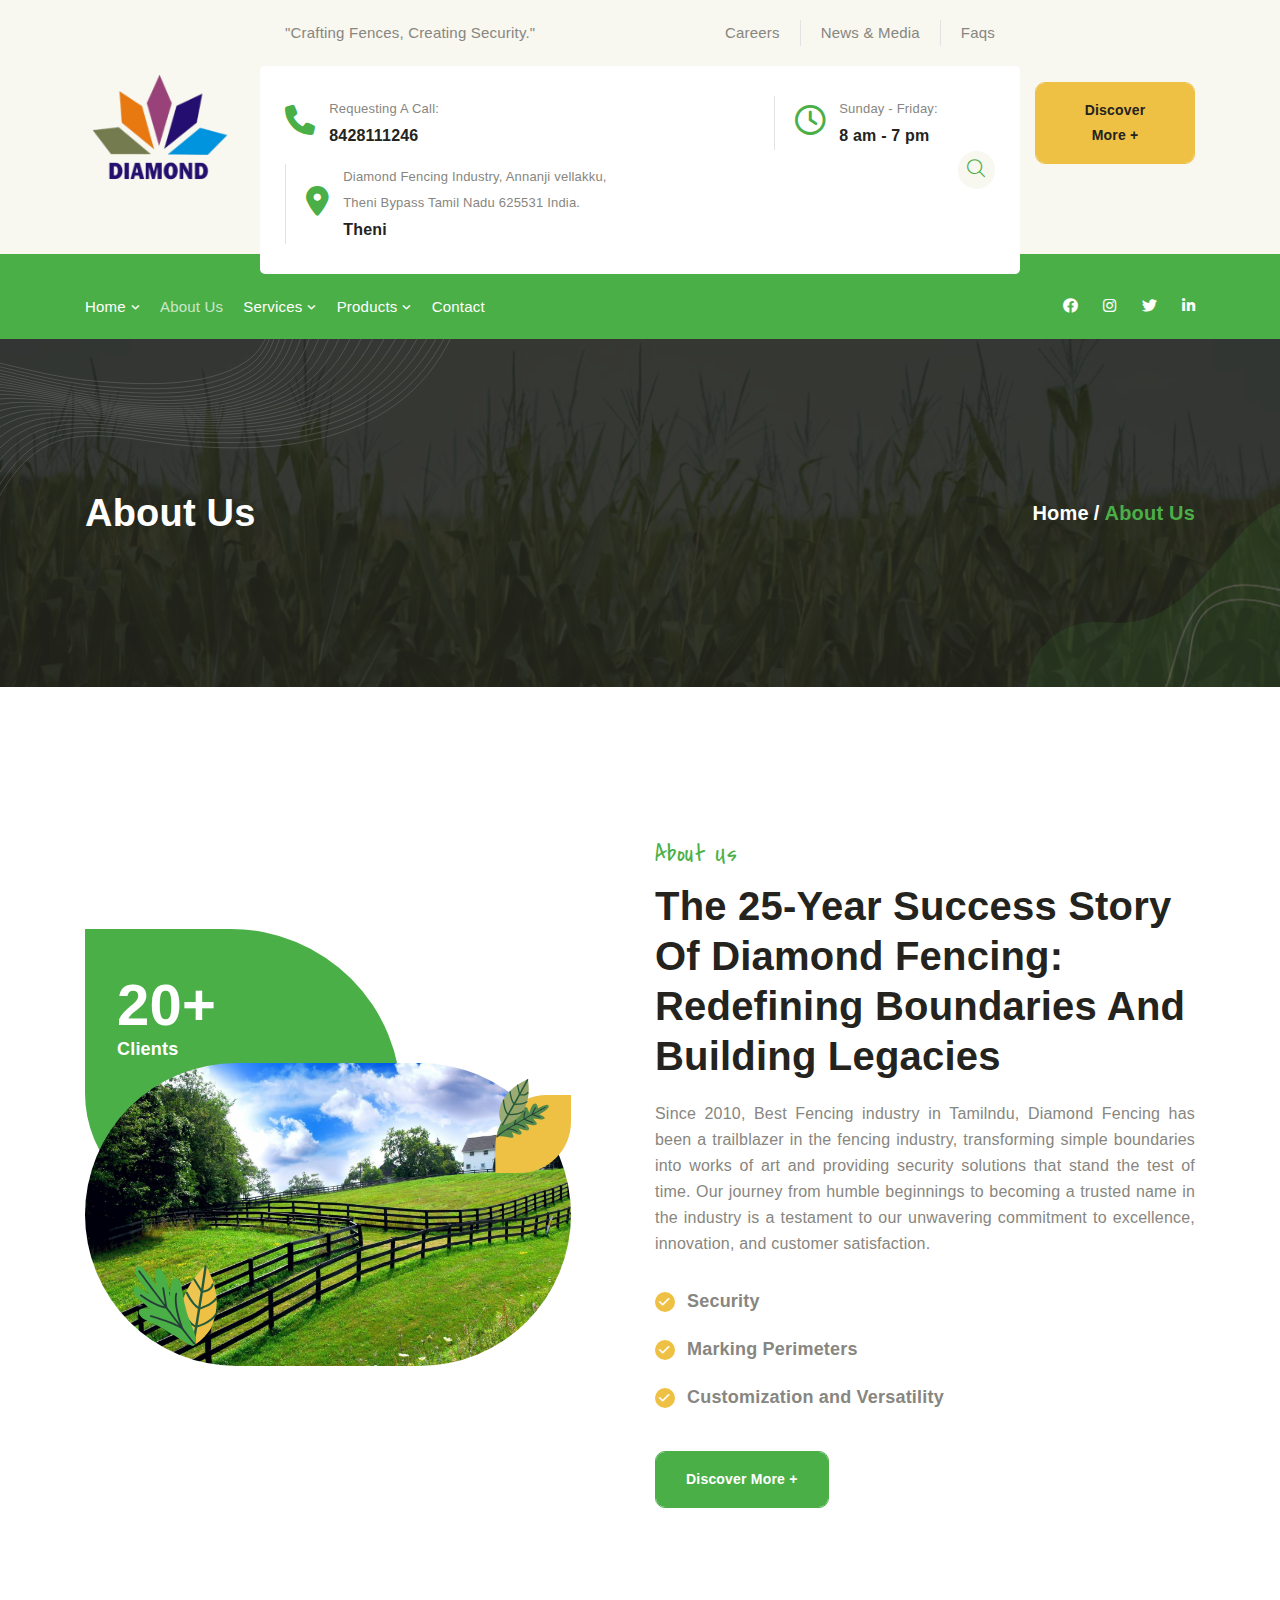
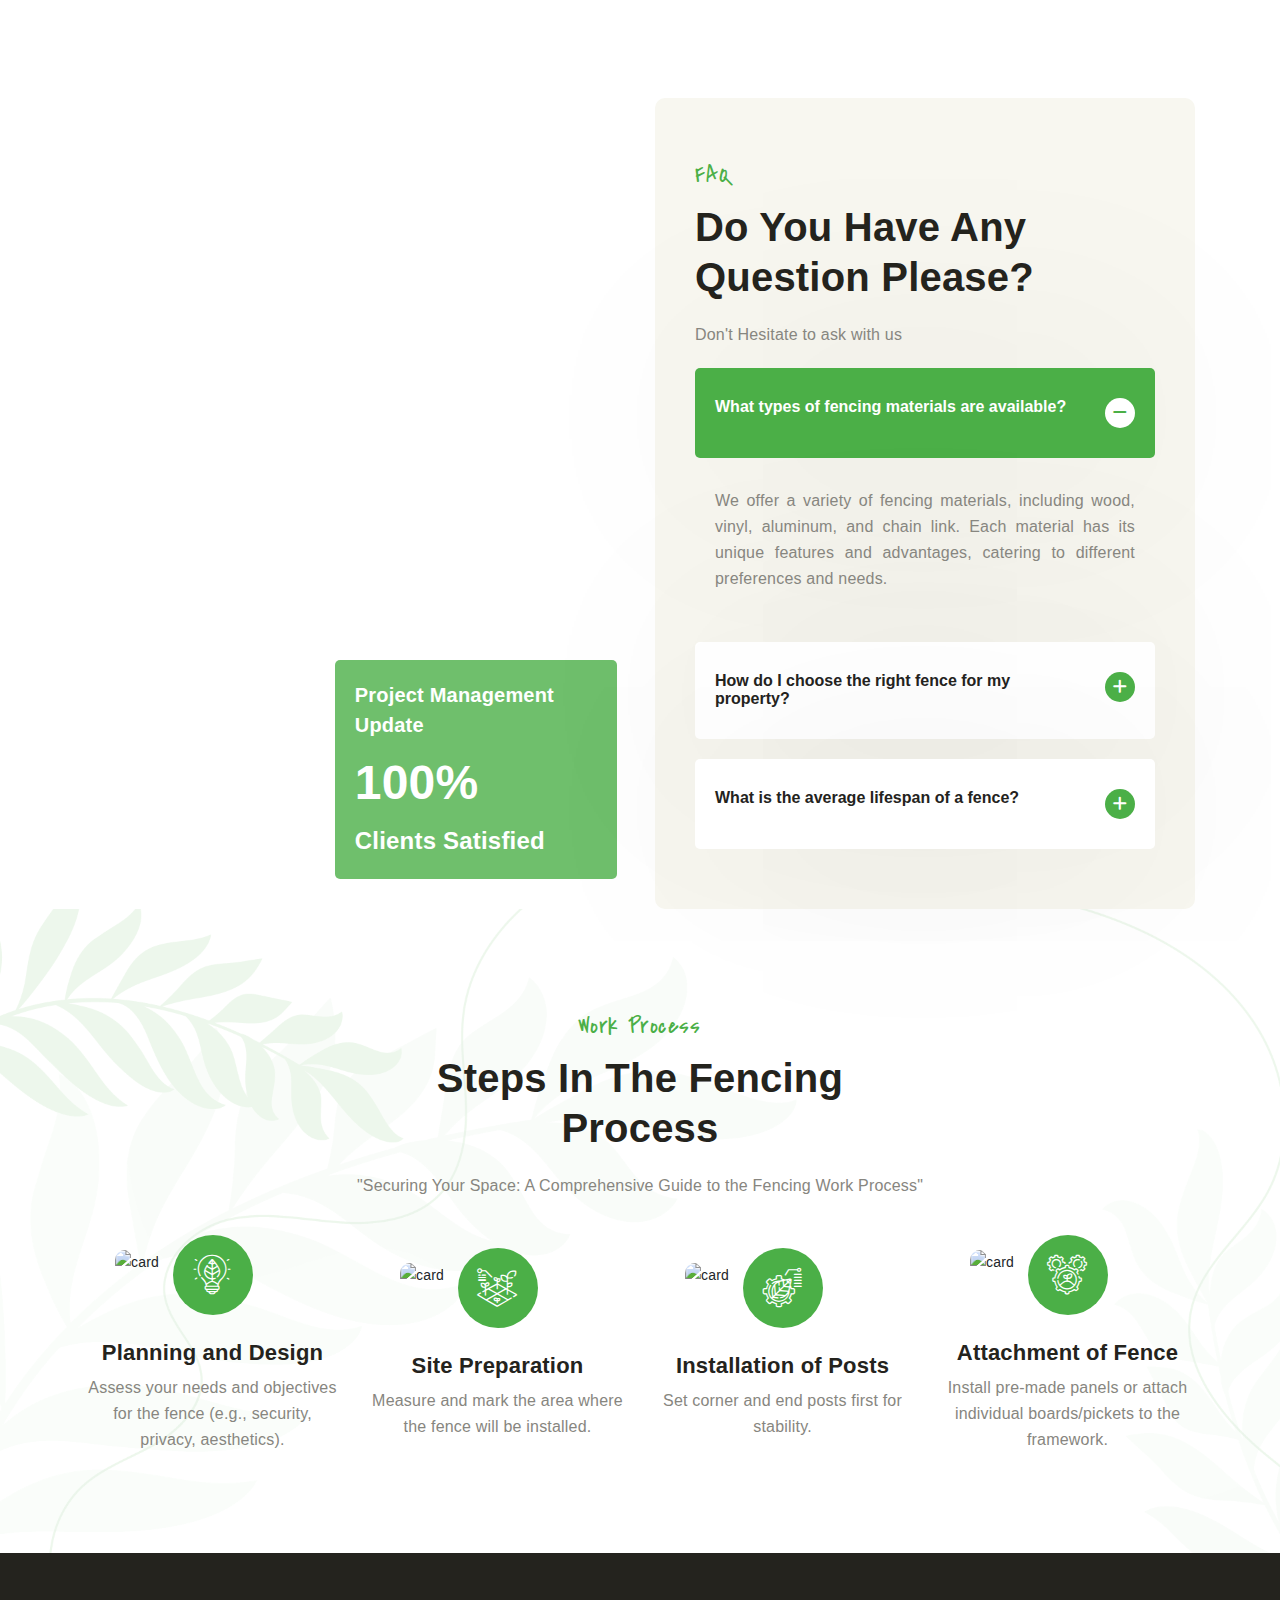
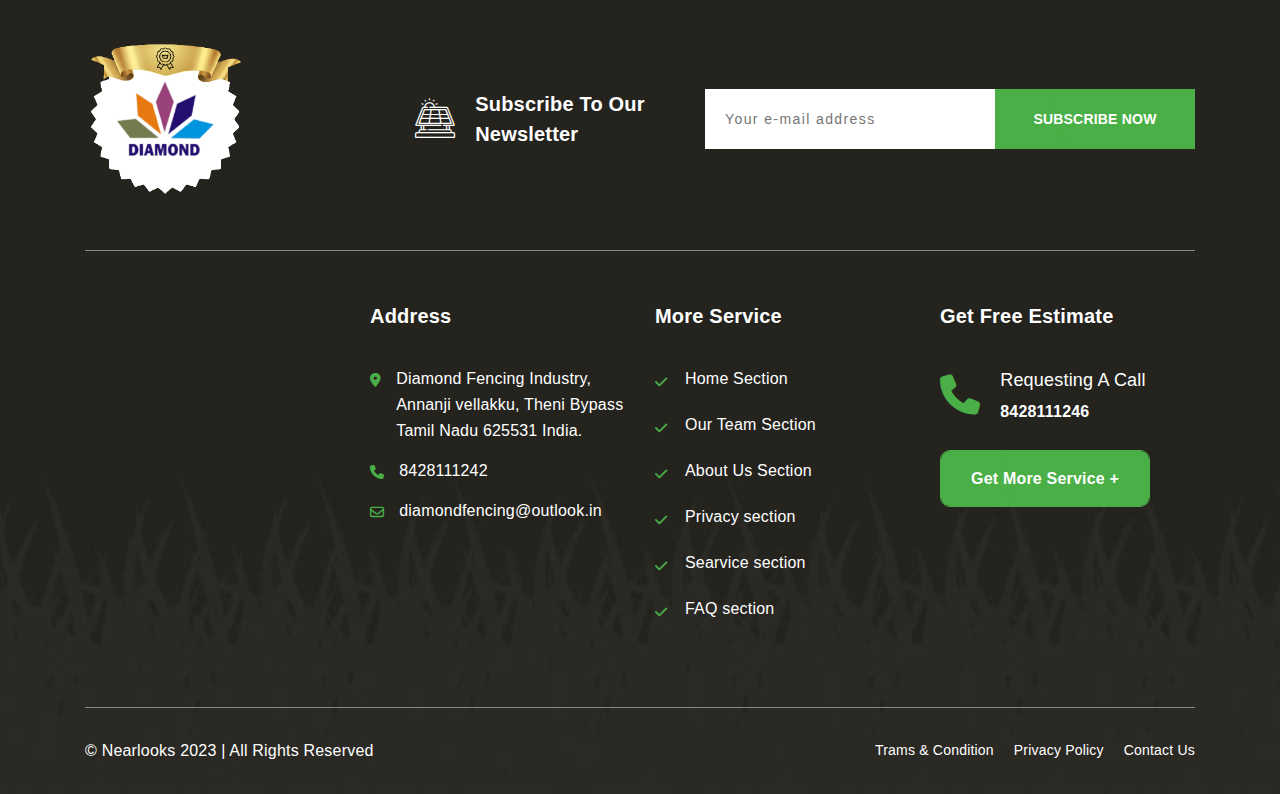
==== aboutus.html @ e04c7862 ":zap: Added Pages in the site" ====
<!DOCTYPE html>
<html lang="en">



<head>
    <meta charset="utf-8">
    <meta name="keywords" content="Diamond Fencing">
    <meta name="description" content="Diamond Fencing">
    <meta name="viewport" content="width=device-width, initial-scale=1">
    <meta http-equiv="X-UA-Compatible" content="IE=edge">

    <title>About Us</title>

    <!-- Apple Favicon -->
    <link rel="apple-touch-icon" href="assets/img/logo/diamond fencing logo.png">

    <!-- All Device Favicon -->
    <link rel="icon" href="assets/img/logo/diamond fencing logo.png">

    <!-- Bootstrap -->
    <link rel="stylesheet" href="assets/css/bootstrap.min.css">

    <!-- All Icons -->
    <link rel="stylesheet" href="assets/all-icons/myicon.css">

    <!-- Plugin -->
    <link rel="stylesheet" href="assets/css/plugins.min.css">

    <!-- Style -->
    <link rel="stylesheet" href="assets/css/style.min.css">

    <!-- Responsive -->
    <link rel="stylesheet" href="assets/css/responsive.min.css">

</head>

<body>

    <div class="preloder"></div>
    
    <div id="main-wrapper">
        <header>
            <!-- Top Bar Start -->
            <div class="top-bar v1">
                <div class="container">
                    <div class="row align-items-center">
                        <div class="col-lg-2 d-none d-xl-block">
                            <div class="top-bar-logo">
                                <a href="index.html"><img src="assets/img/logo/diamond fencing logo.png" alt="Logo"></a>
                            </div>
                        </div>
                        <div class="col-xl-8 p-xl-0">
                            <div class="top-bar-info">
                                <div class="top-info d-none d-lg-flex">
                                    <p>"Crafting Fences, Creating Security."</p>
                                    <ul>
                                        <li><a href="#">Careers</a></li>
                                        <li><a href="#">News & Media</a></li>
                                        <li><a href="#">Faqs</a></li>
                                    </ul>
                                </div>
                                <div class="top-display-info d-xl-flex align-items-xl-center">
                                    <ul>
                                        <li>
                                            <div class="info-icon">
                                                <span class="my-icon icon-phone"></span>
                                            </div>
                                            <div class="info-text">
                                                <p>Requesting A Call:</p>
                                                <h6><a href="tel:+91 84 28 111 246">8428111246</a></h6>
                                                
                                            </div>
                                        </li>
                                        <li>
                                            <div class="info-icon">
                                                <span class="my-icon icon-clock"></span>
                                            </div>
                                            <div class="info-text">
                                                <p>Sunday - Friday:</p>
                                                <h6>8 am - 7 pm</h6>
                                            </div>
                                        </li>
                                        <li>
                                            <div class="info-icon">
                                                <span class="my-icon icon-location-dot"></span>
                                            </div>
                                            <div class="info-text">
                                                <p>Diamond Fencing Industry, Annanji vellakku, <br>Theni Bypass Tamil Nadu 625531 India.</p>
                                                <h6><a href="#">Theni</a> </h6>
                                            </div>
                                        </li>
                                    </ul>
                                    <button class="search-open-btn d-none d-xl-block">
                                        <span class="my-icon icon-magnifying-glass"></span>
                                    </button>
                                    <div class="top-bar-search">
                                        <button class="search-close">
                                            <span class="my-icon icon-close"></span>
                                        </button>
                                        <form action="#">
                                            <input type="search" placeholder="Search...">
                                            <button type="submit">
                                                <span class="my-icon icon-magnifying-glass"></span>
                                            </button>
                                        </form>
                                    </div>
                                </div>
                            </div>
                        </div>
                        <div class="col-xl-2 d-none d-xl-block">
                            <div class="top-bar-btn">
                                <a href="#" class="link-anime v2">Discover More +</a>
                            </div>
                        </div>
                    </div>
                </div>
            </div>
            <!-- Top Bar End -->
            <!-- Menu Bar Start -->
            <div class="menu-bar v1">
                <div class="container">
                    <div class="menu-bar-content">
                        <nav class="main-menu">
                            <ul>
                                <li class="has-dropdown ">
                                    <a href="index.html">Home</a>
                                    <!-- <ul>
                                        <li><a href="index.html">Home 1</a></li>
                                        <li class="active"><a href="index-2.html">Home 2</a></li>
                                    </ul> -->
                                </li>
                                <li class="active"><a href="aboutus.html">About Us</a></li>
                                <li class="has-dropdown">
                                    <a href="service.html">Services</a>
                                    <!-- <ul>
                                        <li><a href="service.html">Service</a></li>
                                        <li><a href="service-details.html">Service Details</a></li>
                                    </ul> -->
                                </li>
                                <li class="has-dropdown">
                                    <a href="products.html">Products</a>
                                    <!-- <ul>
                                        <li><a href="projects.html">Projects</a></li>
                                        <li><a href="projects-details.html">Projects Details</a></li>
                                    </ul> -->
                                </li>
                            
                                 <li><a href="contact.html">Contact</a></li>
                            </ul>
                        </nav>
                        <div class="social-link">
                            <ul>
                                <li><a href="#"><span class="my-icon icon-facebook"></span></a></li>
                                <li><a href="#"><span class="my-icon icon-instagram"></span></a></li>
                                <li><a href="#"><span class="my-icon icon-twitter"></span></a></li>
                                <li><a href="#"><span class="my-icon icon-linkedin-in"></span></a></li>
                            </ul>
                        </div>
                    </div>
                </div>
            </div>
            <!-- Menu Bar End -->
        </header>
        <main>
            <!-- Breadcum Start -->
            <section class="breadcum v1 bg-cover-center" data-background="assets/img/breadcum/v1/bg.jpg">
                <div class="container">
                    <div class="breadcum-content">
                        <h2>About Us</h2>
                        <ul>
                            <li><a href="index.html">Home</a></li>
                            <li>About Us</li>
                        </ul>
                    </div>
                </div>
                <div class="line-shap" data-background="assets/img/banner/v1/line-shap.svg"></div>
                <div class="right-bottom-shap" data-background="assets/img/banner/v1/right-bottom-shap.png"></div>
            </section>
            <!-- Breadcum End -->
            <!-- About Us Start -->
            <section class="about-us v1">
                <div class="container">
                    <div class="row align-items-center">
                        <div class="col-lg-6">
                            <div class="about-us-img">
                                <div class="count-shap">
                                    <h2><span class="counter" data-count-min="10" data-count-max="20" data-count-duration="1000" data-count-delay="200">20</span>+</h2>
                                    <h6>Clients</h6>
                                </div>
                                <div class="about-profile">
                                    <img src="assets/img/fencing/nature.jpg!d" alt="about-img">
                                    <div class="img-shap-left" data-background="assets/img/about-us/v1/img-shap-left.svg"></div>
                                    <div class="img-shap-right" data-background="assets/img/about-us/v1/img-shap-right.svg"></div>
                                </div>
                            </div>
                        </div>
                        <div class="col-lg-6">
                            <div class="about-us-content">
                                <div class="section-title">
                                    <h6>About Us</h6>
                                    <h2>The 25-Year Success Story Of Diamond Fencing: Redefining Boundaries And Building Legacies</h2>
                                    <p style="text-align: justify;">Since 2010, Best Fencing industry in Tamilndu, Diamond Fencing has been a trailblazer in the fencing industry, transforming simple boundaries into works of art and providing security solutions that stand the test of time. Our journey from humble beginnings to becoming a trusted name in the industry is a testament to our unwavering commitment to excellence, innovation, and customer satisfaction.</p>
                                </div>
                                <div class="about-items-list">
                                    <ul class="check-mark-list v1">
                                        <li>
                                            <span class="my-icon icon-check"></span>
                                            <h6>Security</h6>
                                        </li>
                                        <li>
                                            <span class="my-icon icon-check"></span>
                                            <h6>Marking Perimeters</h6>
                                        </li>
                                        <li>
                                            <span class="my-icon icon-check"></span>
                                            <h6>Customization and Versatility</h6>
                                        </li>
                                    </ul>
                                </div>
                                <div class="profile-and-button">
                            
                                    <a href="#" class="link-anime v1">Discover More +</a>
                                </div>
                            </div>
                        </div>
                    </div>
                </div>
            </section>
            <!-- About Us End -->
            <!-- FAQ Start -->
            <section class="faq v1">
                <div class="container">
                    <div class="row">
                        <div class="col-xl-6">
                            <div class="faq-img" data-background="assets/img/fencing/7xm650788.jpg">
                                <div class="small-box">
                                    <h5>Project Management Update</h5>
                                    <h2><span class="counter" data-count-min="10" data-count-max="100" data-count-duration="1000" data-count-delay="200">100</span>%</h2>
                                    <h4>Clients Satisfied</h4>
                                </div>
                            </div>
                        </div>
                        <div class="col-xl-6">
                            <div class="faq-content">
                                <div class="section-title">
                                    <h6>FAQ</h6>
                                    <h2>Do You Have Any Question Please?</h2>
                                    <p>Don't Hesitate to ask with us</p>
                                </div>
                                <ul class="faq-accordion" id="faqAccordionV1">
                                    <li>
                                        <button class="faq-btn" type="button" data-bs-toggle="collapse" data-bs-target="#collapse0">What types of fencing materials are available? <span></span></button>
                                        <div id="collapse0" class="accordion-collapse collapse show" data-bs-parent="#faqAccordionV1">
                                            <div class="faq-content-body">
                                                <p style="text-align: justify;">We offer a variety of fencing materials, including wood, vinyl, aluminum, and chain link. Each material has its unique features and advantages, catering to different preferences and needs.</p>
                                            </div>
                                        </div>
                                    </li>
                                    <li>
                                        <button class="faq-btn collapsed" type="button" data-bs-toggle="collapse" data-bs-target="#collapse1"> How do I choose the right fence for my property? <span></span></button>
                                        <div id="collapse1" class="accordion-collapse collapse " data-bs-parent="#faqAccordionV1">
                                            <div class="faq-content-body">
                                                <p style="text-align: justify;">Consider factors such as your budget, desired level of privacy, aesthetic preferences, and maintenance requirements. Our experts can guide you through the selection process to find the perfect fence for your specific needs.</p>
                                            </div>
                                        </div>
                                    </li>
                                    <li>
                                        <button class="faq-btn collapsed" type="button" data-bs-toggle="collapse" data-bs-target="#collapse2">What is the average lifespan of a fence?<span></span></button>
                                        <div id="collapse2" class="accordion-collapse collapse " data-bs-parent="#faqAccordionV1">
                                            <div class="faq-content-body">
                                                <p style="text-align: justify;">The lifespan of a fence depends on the material. Generally, wood fences last around 15-20 years, vinyl and aluminum fences can last 20-30 years or more, while chain-link fences are durable and long-lasting.</p>
                                            </div>
                                        </div>
                                    </li>
                                </ul>
                            </div>
                        </div>
                    </div>
                </div>
            </section>
            <!-- FAQ End -->  
            <!-- Work Process Start -->   
            <section class="work-process bg-cover-top v1" data-background="assets/img/work-process/v1/bg.png">
                <div class="container">
                    <div class="section-title-center">
                        <h6>work process</h6>
                        <h2>Steps In The Fencing Process</h2>
                        <p>"Securing Your Space: A Comprehensive Guide to the Fencing Work Process"</p>
                    </div>
                    <div class="row align-items-center">
                        <div class="col-md-6 col-lg-3">
                            <div class="work-card">
                                <div class="work-card-img">
                                    <img src="assets/img/fencing/7xm371827 (1).jpg" alt="card">
                                    <div class="my-icon icon-lif-idea"></div>
                                </div>
                                <div class="work-card-text">
                                    <h4 style="font-size: 22px;">Planning and Design</h4>
                                    <p> Assess your needs and objectives for the fence (e.g., security, privacy, aesthetics).
                                        </p>
                                </div>
                            </div>
                        </div>
                        <div class="col-md-6 col-lg-3">
                            <div class="work-card">
                                <div class="work-card-img">
                                    <img src="assets/img/fencing/7xm334225.jpg" alt="card">
                                    <div class="my-icon icon-lif-grow"></div>
                                </div>
                                <div class="work-card-text">
                                    <h4 style="font-size: 22px;"> Site Preparation</h4>
                                    <p>Measure and mark the area where the fence will be installed.</p>
                                </div>
                            </div>
                        </div>
                        <div class="col-md-6 col-lg-3">
                            <div class="work-card">
                                <div class="work-card-img">
                                    <img src="assets/img/fencing/7xm416620.jpg" alt="card">
                                    <div class="my-icon icon-lif-harves"></div>
                                </div>
                                <div class="work-card-text">
                                    <h4 style="font-size: 22px;">Installation of Posts </h4>
                                    <p>Set corner and end posts first for stability.</p>
                                </div>
                            </div>
                        </div>
                        <div class="col-md-6 col-lg-3">
                            <div class="work-card">
                                <div class="work-card-img">
                                    <img src="assets/img/fencing/7xm650788.jpg" alt="card">
                                    <div class="my-icon icon-lif-proces"></div>
                                </div>
                                <div class="work-card-text">
                                    <h4 style="font-size: 22px;">Attachment of Fence </h4>
                                    <p>Install pre-made panels or attach individual boards/pickets to the framework.</p>
                                </div>
                            </div>
                        </div>
                    </div>
                </div>
            </section>
            <!-- Work Process End -->   
        </main>
        <footer>
            <!-- Info Footer Start -->
            <div class="info-footer bg-cover-bottom v2" data-background="assets/img/footer/v2/bg.jpg">
                <div class="container">
                    <div class="logo-subscriber">
                        <div class="footer-logo">
                            <a href="index.html"><img src="assets/img/footer/v2/diamond_footer_2-removebg-preview.png" alt="Logo"></a>
                        </div>
                        <div class="footer-subscrib">
                            <div class="icon-text">
                                <div class="my-icon icon-sun-solar"></div>
                                <h5>Subscribe To Our Newsletter</h5>
                            </div>
                            <form action="#" class="sent-email">
                               <input type="email" placeholder="Your e-mail address">
                               <button class="btn-anime v1" type="submit">SUBSCRIBE NOW</button>
                           </form>
                        </div>
                    </div>
                    <div class="row">
                        <div class="col-md-6 col-xl-3">
                            <!-- <div class="footer__widget">
                                <h5 class="footer__widget-title">Recent News</h5>
                                <div class="footer__widget-content">
                                    <div class="recent-post">
                                        <ul>
                                            <li>
                                                <div class="post-img">
                                                    <a href="#">
                                                        <img src="assets/img/footer/v1/post-1.jpg" alt="post-img">
                                                    </a>
                                                </div>
                                                <div class="post-text">
                                                    <div class="post-time">
                                                        <span class="my-icon icon-calendar-days"></span>
                                                        <p>October 19, 2022</p>
                                                    </div>
                                                    <h6><a href="#">The standard chunk of Lorem Ipsum</a></h6>
                                                </div>
                                            </li>
                                            <li>
                                                <div class="post-img">
                                                    <a href="#">
                                                        <img src="assets/img/footer/v1/post-2.jpg" alt="post-img">
                                                    </a>
                                                </div>
                                                <div class="post-text">
                                                    <div class="post-time">
                                                        <span class="my-icon icon-calendar-days"></span>
                                                        <p>October 19, 2022</p>
                                                    </div>
                                                    <h6><a href="#">The standard chunk of Lorem Ipsum</a></h6>
                                                </div>
                                            </li>
                                        </ul>
                                    </div>
                                </div>
                            </div> -->
                        </div>
                        <div class="col-md-6 col-xl-3">
                            <div class="footer__widget">
                                <h5 class="footer__widget-title">Address</h5>
                                <div class="footer__widget-content">
                                    <div class="address-link">
                                        <ul>
                                            <li>
                                                <div class="my-icon icon-location-dot"></div><p>Diamond Fencing Industry, Annanji vellakku, 
                                                    Theni Bypass Tamil Nadu 625531 India.</p>
                                            </li>
                                            <li>
                                                <div class="my-icon icon-phone"></div><p><a href="#">8428111242</a></p>
                                            </li>
                                            <li>
                                                <div class="my-icon icon-envelope"></div><p><a href="#">diamondfencing@outlook.in</a></p>
                                            </li>
                                        </ul>
                                    </div>
                                </div>
                            </div>
                        </div>
                        <div class="col-md-6 col-xl-3">
                            <div class="footer__widget">
                                <h5 class="footer__widget-title">More Service</h5>
                                <div class="footer__widget-content">
                                    <div class="more-servicve">
                                        <ul>
                                            <li><a href="#">Home Section</a></li>
                                            <li><a href="#">Our Team Section</a></li>
                                            <li><a href="#">About Us Section</a></li>
                                            <li><a href="#">Privacy section</a></li>
                                            <li><a href="#">Searvice section</a></li>
                                            <li><a href="#">FAQ section</a></li>
                                        </ul>
                                    </div>
                                </div>
                            </div>
                        </div>
                        <div class="col-md-6 col-xl-3">
                            <div class="footer__widget">
                                <h5 class="footer__widget-title">Get Free Estimate</h5>
                                <div class="footer__widget-content">
                                    <div class="get-free-estimate">
                                        <div class="phone-text">
                                            <div class="my-icon icon-phone"></div>
                                            <div class="text">
                                                <h6>Requesting A Call</h6>
                                                <p><a href="#">8428111246</a></p>
                                            </div>
                                        </div>
                                       <br>
                                        <a class="link-anime v1">Get More Service +</a>
                                    </div>
                                </div>
                            </div>
                        </div>
                    </div>
                    <div class="main-footer">
                        <p>© <a href="https://nearlooks.com/">Nearlooks</a> 2023 | All Rights Reserved</p>
                        <div class="link-group">
                            <ul>
                                <li><a href="#">Trams & Condition</a></li>
                                <li><a href="#">Privacy Policy</a></li>
                                <li><a href="#">Contact Us</a></li>
                            </ul>
                        </div>
                    </div>
                </div>
            </div>
            <!-- Info Footer End -->
        </footer>
    </div>

    <!-- jQuery -->
    <script src="assets/js/jquery-3.7.0.min.js"></script>

    <!-- Bootstrap -->
    <script src="assets/js/bootstrap.min.js"></script>

    <!-- Plugins -->
    <script src="assets/js/plugins.min.js"></script>

    <!-- Index -->
    <script src="assets/js/index.min.js"></script>
</body>



</html>
---- assets/all-icons/myicon.css ----
@font-face {
  font-family: "icomoon";
  src: url("icomoon28a0.eot?74zehw");
  src: url("icomoon28a0.eot?74zehw#iefix") format("embedded-opentype"),
    url("icomoon28a0.ttf?74zehw") format("truetype"),
    url("icomoon28a0.woff?74zehw") format("woff"),
    url("icomoon28a0.svg?74zehw#icomoon") format("svg");
  font-weight: normal;
  font-style: normal;
  font-display: block;
}

.my-icon {
  font-family: "icomoon";
  speak: never;
  font-style: normal;
  font-weight: normal;
  font-variant: normal;
  text-transform: none;
  line-height: 1;
  -webkit-font-smoothing: antialiased;
  -moz-osx-font-smoothing: grayscale;
}


.icon-phone-volume-2:before {
  content: "\e93a";
}
.icon-envelope-open:before {
  content: "\e939";
}
.icon-home:before {
  content: "\e938";
}
.icon-angle-down:before {
  content: "\e900";
}
.icon-angle-left:before {
  content: "\e901";
}
.icon-angle-right:before {
  content: "\e902";
}
.icon-angle-up:before {
  content: "\e903";
}
.icon-arrow-down:before {
  content: "\e904";
}
.icon-arrow-left:before {
  content: "\e905";
}
.icon-arrow-right:before {
  content: "\e906";
}
.icon-arrow-up:before {
  content: "\e907";
}
.icon-at-the-rate:before {
  content: "\e908";
}
.icon-calendar-days:before {
  content: "\e909";
}
.icon-check-circle:before {
  content: "\e90a";
}
.icon-check:before {
  content: "\e90b";
}
.icon-clock:before {
  content: "\e90c";
}
.icon-close:before {
  content: "\e90d";
}
.icon-comments:before {
  content: "\e90e";
}
.icon-creative-idea:before {
  content: "\e90f";
}
.icon-destop-lif:before {
  content: "\e910";
}
.icon-dobble-angles-down:before {
  content: "\e911";
}
.icon-dobble-angles-left:before {
  content: "\e912";
}
.icon-dobble-angles-right:before {
  content: "\e913";
}
.icon-dobble-angles-up:before {
  content: "\e914";
}
.icon-envelope:before {
  content: "\e915";
}
.icon-facebook:before {
  content: "\e916";
}
.icon-folder-open:before {
  content: "\e917";
}
.icon-instagram:before {
  content: "\e918";
}
.icon-lap-lif:before {
  content: "\e919";
}
.icon-lif-auto:before {
  content: "\e91a";
}
.icon-lif-dron:before {
  content: "\e91b";
}
.icon-lif-grow:before {
  content: "\e91c";
}
.icon-lif-harves:before {
  content: "\e91d";
}
.icon-lif-idea:before {
  content: "\e91e";
}
.icon-lif-life:before {
  content: "\e91f";
}
.icon-lif-proces:before {
  content: "\e920";
}
.icon-lif-project:before {
  content: "\e921";
}
.icon-lif-resear:before {
  content: "\e922";
}
.icon-lif-search:before {
  content: "\e923";
}
.icon-lif-setting:before {
  content: "\e924";
}
.icon-lif-win:before {
  content: "\e925";
}
.icon-linkedin-in:before {
  content: "\e926";
}
.icon-location-dot:before {
  content: "\e927";
}
.icon-magnifying-glass:before {
  content: "\e928";
}
.icon-minus:before {
  content: "\e929";
}
.icon-phone-lif:before {
  content: "\e92a";
}
.icon-phone-volume:before {
  content: "\e92b";
}
.icon-phone:before {
  content: "\e92c";
}
.icon-pinterest-p:before {
  content: "\e92d";
}
.icon-play-t:before {
  content: "\e92e";
}
.icon-plus:before {
  content: "\e92f";
}
.icon-quote-right:before {
  content: "\e930";
}
.icon-share-nodes:before {
  content: "\e931";
}
.icon-star-solid:before {
  content: "\e932";
}
.icon-star:before {
  content: "\e933";
}
.icon-sun-solar:before {
  content: "\e934";
}
.icon-twitter:before {
  content: "\e935";
}
.icon-user:before {
  content: "\e936";
}
.icon-water-pipe:before {
  content: "\e937";
}
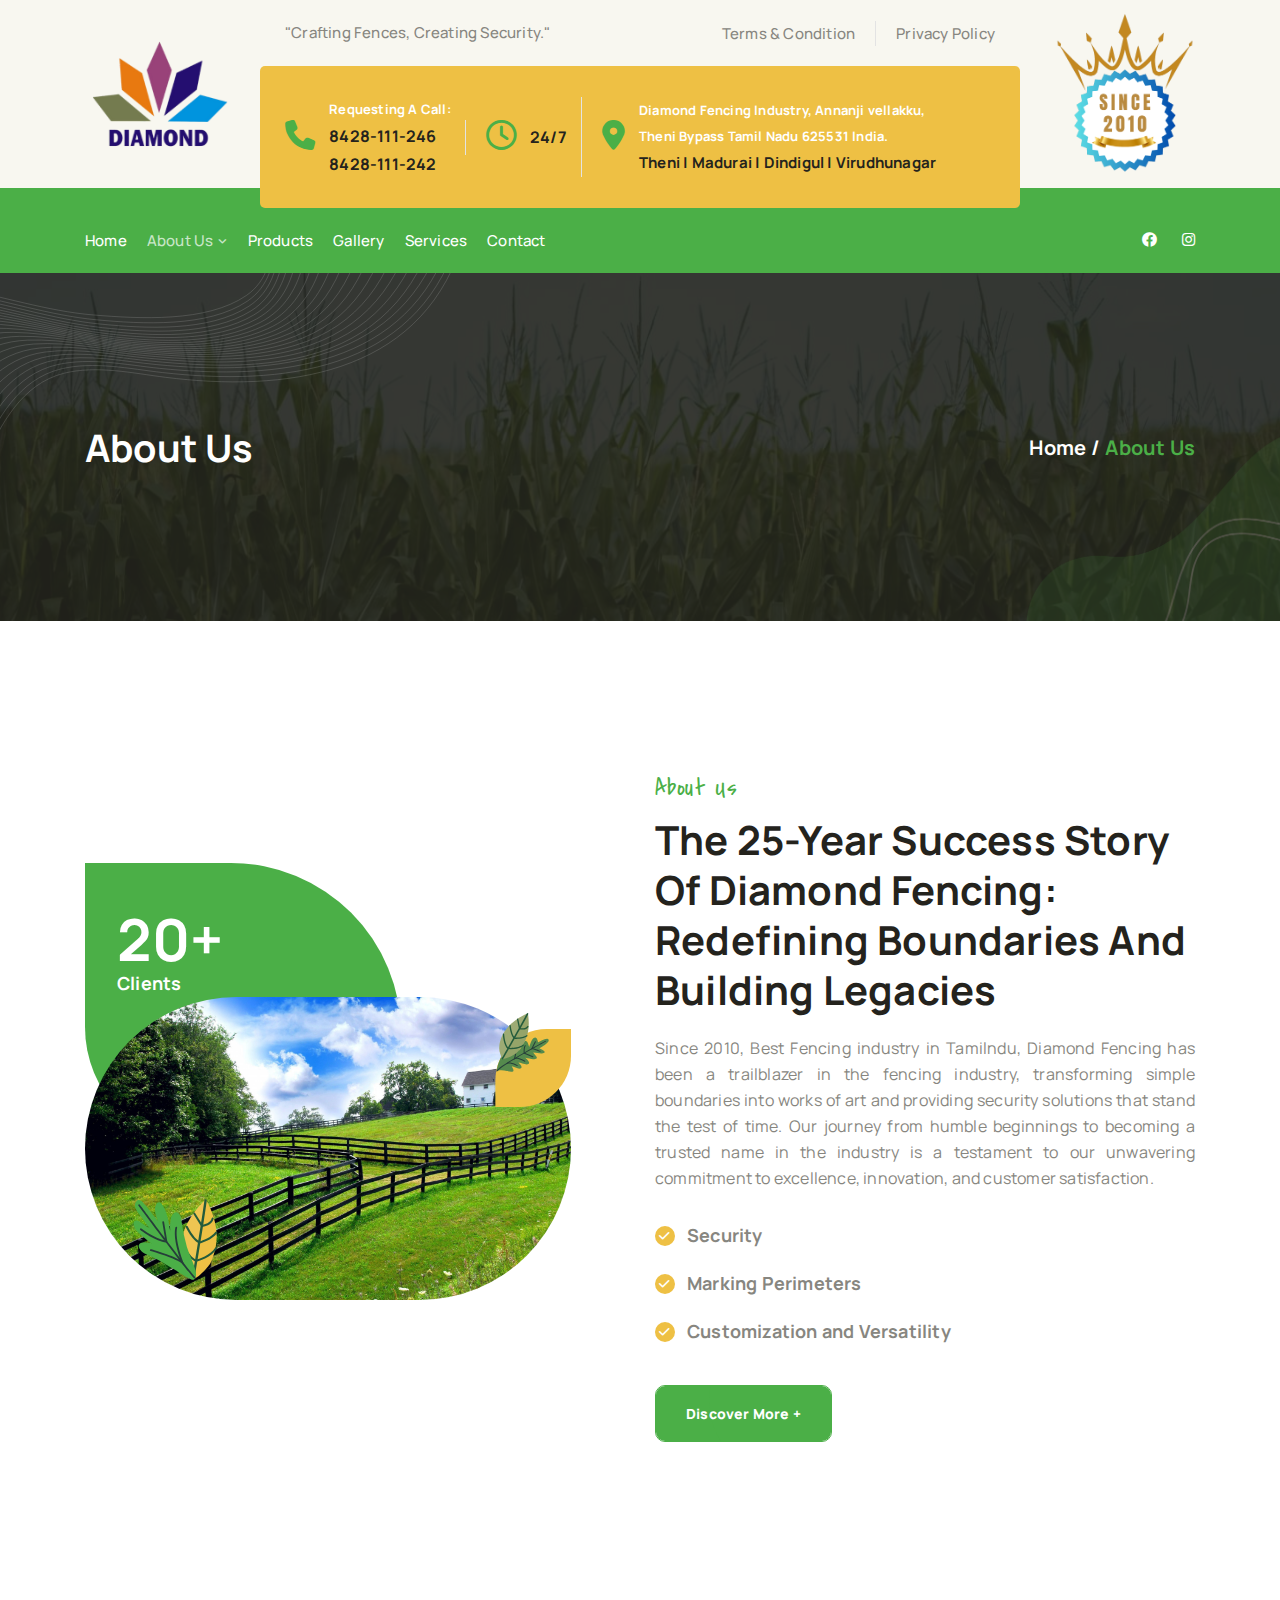
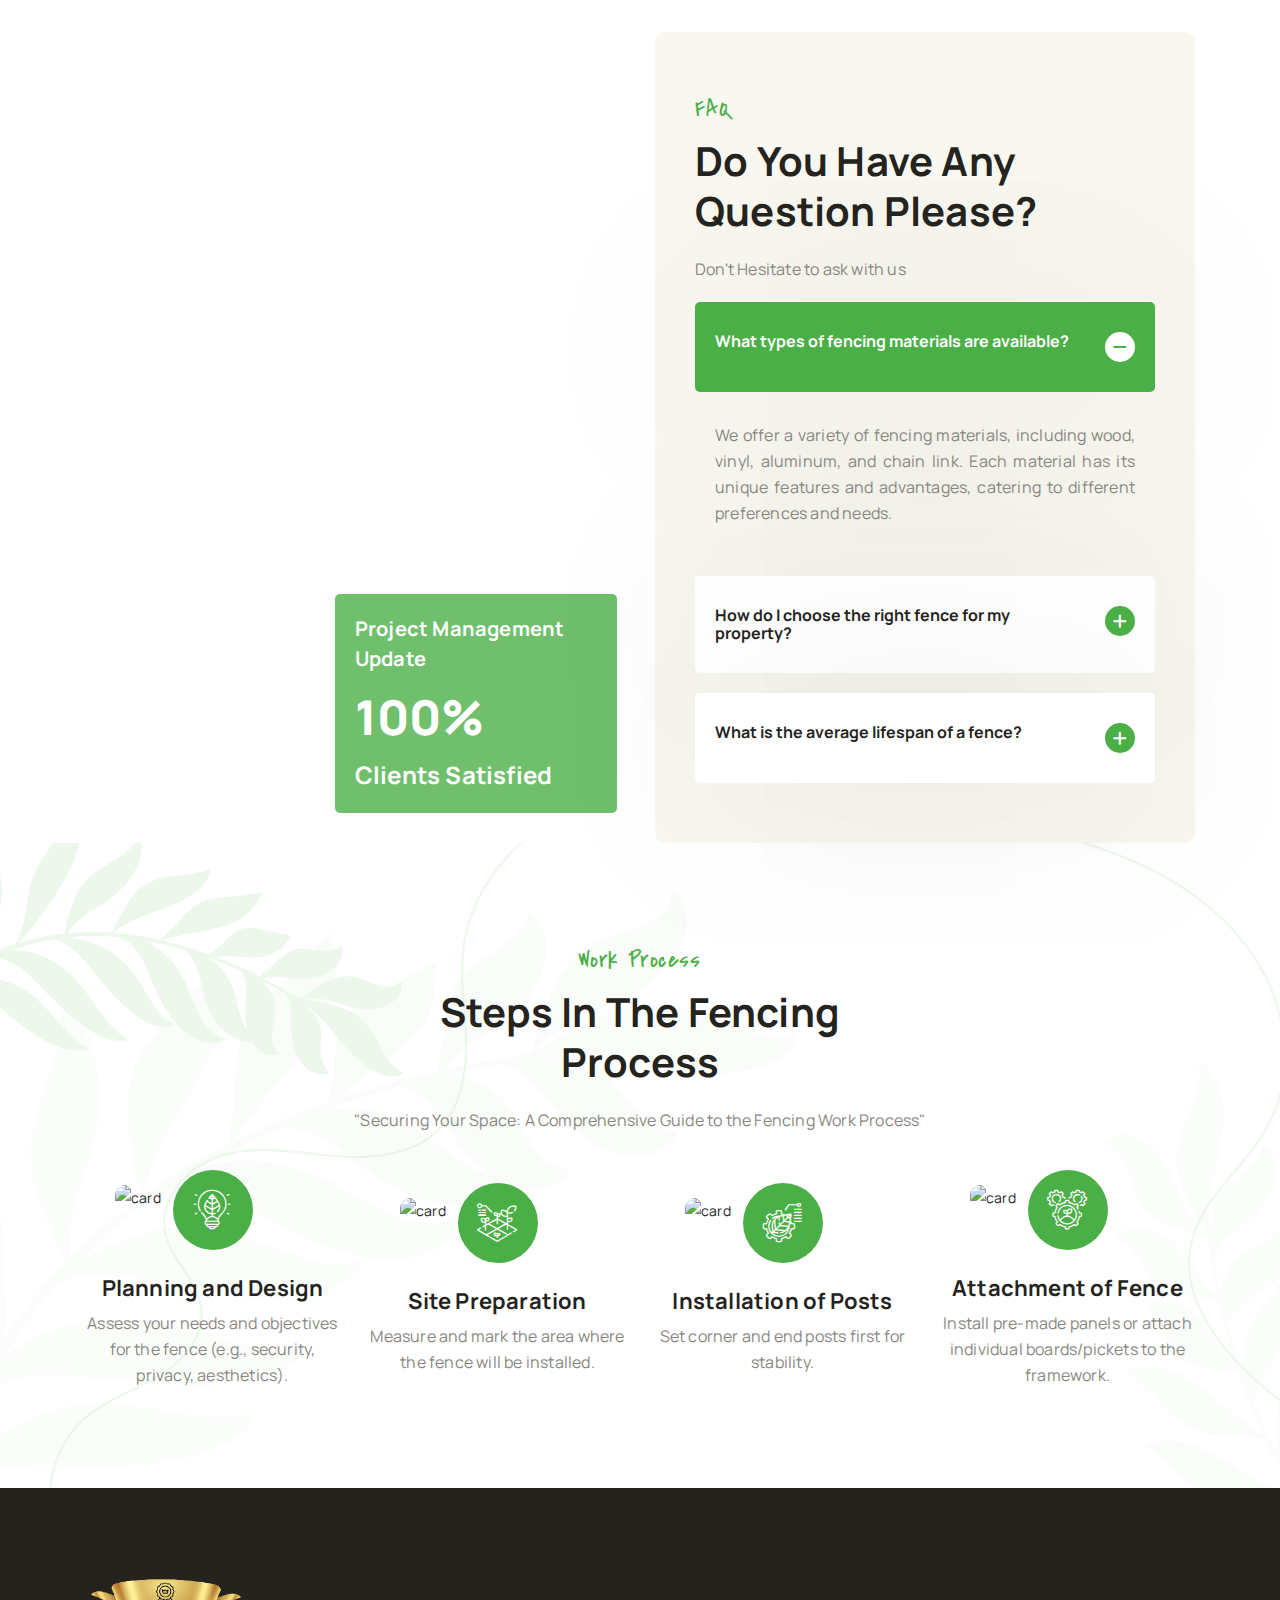
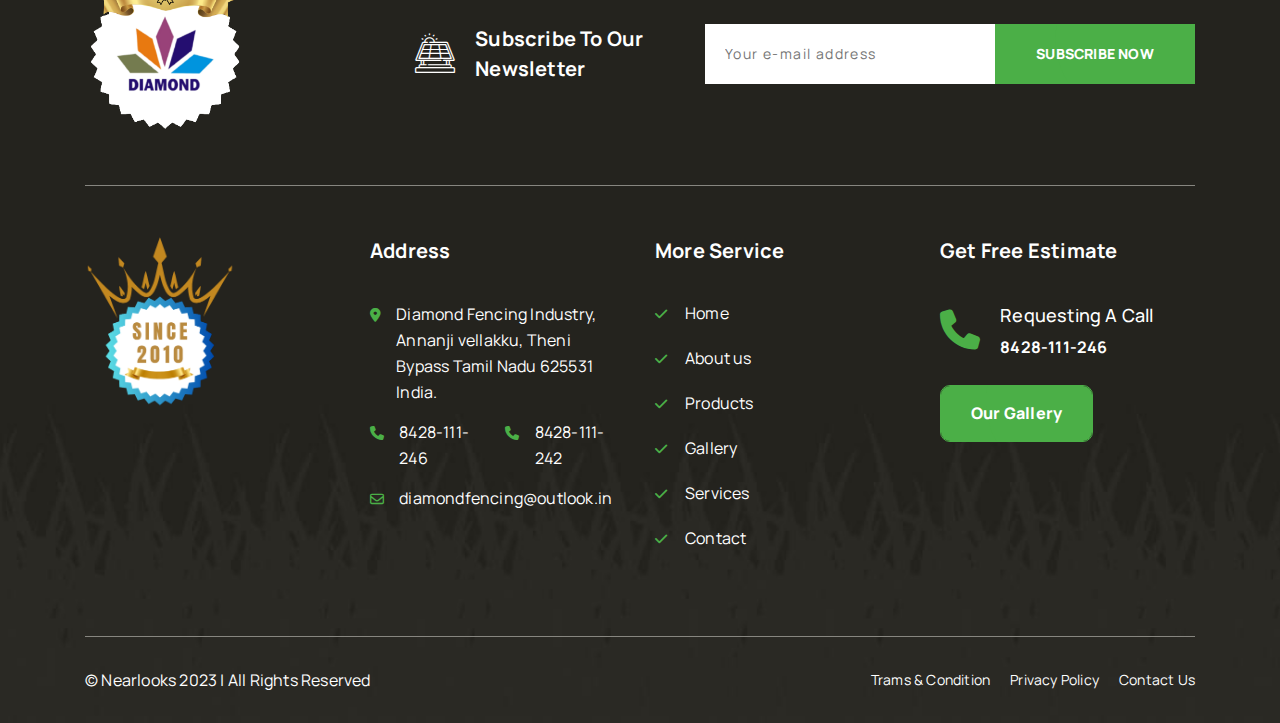
==== commit efd22042: ":zap: Client Side Corrections" ====
--- a/aboutus.html
+++ b/aboutus.html
@@ -55,21 +55,23 @@
                                 <div class="top-info d-none d-lg-flex">
                                     <p>"Crafting Fences, Creating Security."</p>
                                     <ul>
-                                        <li><a href="#">Careers</a></li>
-                                        <li><a href="#">News & Media</a></li>
-                                        <li><a href="#">Faqs</a></li>
+                                        <li><a href="#">Terms & Condition</a></li>
+                                        <li><a href="#">Privacy Policy</a></li>
+
                                     </ul>
                                 </div>
-                                <div class="top-display-info d-xl-flex align-items-xl-center">
+                                <div class="top-display-info d-xl-flex align-items-xl-center"
+                                    style="background-color: #EEC044;" id="top-display-info">
                                     <ul>
                                         <li>
                                             <div class="info-icon">
                                                 <span class="my-icon icon-phone"></span>
                                             </div>
                                             <div class="info-text">
-                                                <p>Requesting A Call:</p>
-                                                <h6><a href="tel:+91 84 28 111 246">8428111246</a></h6>
-                                                
+                                                <p style="color: white; font-weight: bolder;">Requesting A Call:</p>
+                                                <h6><a href="tel:+91 84 28 111 246">8428-111-246</a></h6>
+                                                <h6><a href="tel:+91 84 28 111 242">8428-111-242</a></h6>
+
                                             </div>
                                         </li>
                                         <li>
@@ -77,8 +79,8 @@
                                                 <span class="my-icon icon-clock"></span>
                                             </div>
                                             <div class="info-text">
-                                                <p>Sunday - Friday:</p>
-                                                <h6>8 am - 7 pm</h6>
+
+                                                <h6>24/7</h6>
                                             </div>
                                         </li>
                                         <li>
@@ -86,14 +88,16 @@
                                                 <span class="my-icon icon-location-dot"></span>
                                             </div>
                                             <div class="info-text">
-                                                <p>Diamond Fencing Industry, Annanji vellakku, <br>Theni Bypass Tamil Nadu 625531 India.</p>
-                                                <h6><a href="#">Theni</a> </h6>
+                                                <p style="color: white; font-weight: bolder;">Diamond Fencing Industry,
+                                                    Annanji vellakku, <br>Theni Bypass Tamil Nadu 625531 India.</p>
+                                                <h6 style="font-size: 15px;"><a href="#">Theni | Madurai | Dindigul |
+                                                        Virudhunagar</a> </h6>
                                             </div>
                                         </li>
                                     </ul>
-                                    <button class="search-open-btn d-none d-xl-block">
+                                    <!-- <button class="search-open-btn d-none d-xl-block">
                                         <span class="my-icon icon-magnifying-glass"></span>
-                                    </button>
+                                    </button> -->
                                     <div class="top-bar-search">
                                         <button class="search-close">
                                             <span class="my-icon icon-close"></span>
@@ -110,7 +114,8 @@
                         </div>
                         <div class="col-xl-2 d-none d-xl-block">
                             <div class="top-bar-btn">
-                                <a href="#" class="link-anime v2">Discover More +</a>
+                                <a href="index.html"><img src="assets/img/logo/since 2010.png" alt="Logo"
+                                        style="width: 140px;"></a>
                             </div>
                         </div>
                     </div>
@@ -123,38 +128,29 @@
                     <div class="menu-bar-content">
                         <nav class="main-menu">
                             <ul>
-                                <li class="has-dropdown ">
+                                <li >
                                     <a href="index.html">Home</a>
-                                    <!-- <ul>
-                                        <li><a href="index.html">Home 1</a></li>
-                                        <li class="active"><a href="index-2.html">Home 2</a></li>
-                                    </ul> -->
                                 </li>
-                                <li class="active"><a href="aboutus.html">About Us</a></li>
-                                <li class="has-dropdown">
+                                <li class="active has-dropdown"><a href="aboutus.html">About us</a></li>
+                                <li>
+                                    <a href="products.html">Products</a>
+                                </li>
+                                <li>
+                                    <a href="#">Gallery</a>
+                                </li>
+                                <li>
                                     <a href="service.html">Services</a>
-                                    <!-- <ul>
-                                        <li><a href="service.html">Service</a></li>
-                                        <li><a href="service-details.html">Service Details</a></li>
-                                    </ul> -->
+
                                 </li>
-                                <li class="has-dropdown">
-                                    <a href="products.html">Products</a>
-                                    <!-- <ul>
-                                        <li><a href="projects.html">Projects</a></li>
-                                        <li><a href="projects-details.html">Projects Details</a></li>
-                                    </ul> -->
-                                </li>
-                            
-                                 <li><a href="contact.html">Contact</a></li>
+                                
+                                <li><a href="contact.html">Contact</a></li>
                             </ul>
                         </nav>
                         <div class="social-link">
                             <ul>
                                 <li><a href="#"><span class="my-icon icon-facebook"></span></a></li>
                                 <li><a href="#"><span class="my-icon icon-instagram"></span></a></li>
-                                <li><a href="#"><span class="my-icon icon-twitter"></span></a></li>
-                                <li><a href="#"><span class="my-icon icon-linkedin-in"></span></a></li>
+
                             </ul>
                         </div>
                     </div>
@@ -364,6 +360,7 @@
                     </div>
                     <div class="row">
                         <div class="col-md-6 col-xl-3">
+                            <a href="index.html"><img src="assets/img/logo/since 2010.png" alt="Logo" style="width: 150px;"></a>
                             <!-- <div class="footer__widget">
                                 <h5 class="footer__widget-title">Recent News</h5>
                                 <div class="footer__widget-content">
@@ -413,10 +410,11 @@
                                                     Theni Bypass Tamil Nadu 625531 India.</p>
                                             </li>
                                             <li>
-                                                <div class="my-icon icon-phone"></div><p><a href="#">8428111242</a></p>
+                                                <div class="my-icon icon-phone"></div><p><a href="tel:+91 84 28 111 246">8428-111-246 </a></p>
+                                                <div class="my-icon icon-phone"></div><p><a href="tel:+91 84 28 111 242">8428-111-242 </a></p>
                                             </li>
                                             <li>
-                                                <div class="my-icon icon-envelope"></div><p><a href="#">diamondfencing@outlook.in</a></p>
+                                                <div class="my-icon icon-envelope"></div><p><a href="mailto:diamondfencing@outlook.in">diamondfencing@outlook.in</a></p>
                                             </li>
                                         </ul>
                                     </div>
@@ -429,12 +427,12 @@
                                 <div class="footer__widget-content">
                                     <div class="more-servicve">
                                         <ul>
-                                            <li><a href="#">Home Section</a></li>
-                                            <li><a href="#">Our Team Section</a></li>
-                                            <li><a href="#">About Us Section</a></li>
-                                            <li><a href="#">Privacy section</a></li>
-                                            <li><a href="#">Searvice section</a></li>
-                                            <li><a href="#">FAQ section</a></li>
+                                            <li><a href="#">Home</a></li>
+                                            <li><a href="#">About us</a></li>
+                                            <li><a href="#">Products</a></li>
+                                            <li><a href="#">Gallery</a></li>
+                                            <li><a href="#">Services</a></li>
+                                            <li><a href="#">Contact</a></li>
                                         </ul>
                                     </div>
                                 </div>
@@ -449,11 +447,11 @@
                                             <div class="my-icon icon-phone"></div>
                                             <div class="text">
                                                 <h6>Requesting A Call</h6>
-                                                <p><a href="#">8428111246</a></p>
+                                                <p><a href="tel:+91 84 28 111 246">8428-111-246</a></p>
                                             </div>
                                         </div>
                                        <br>
-                                        <a class="link-anime v1">Get More Service +</a>
+                                        <a class="link-anime v1">Our Gallery</a>
                                     </div>
                                 </div>
                             </div>
@@ -465,7 +463,7 @@
                             <ul>
                                 <li><a href="#">Trams & Condition</a></li>
                                 <li><a href="#">Privacy Policy</a></li>
-                                <li><a href="#">Contact Us</a></li>
+                                <li><a href="contact.html">Contact Us</a></li>
                             </ul>
                         </div>
                     </div>
--- a/assets/css/style.min.css
+++ b/assets/css/style.min.css
@@ -1,13 +1,5531 @@
-/*
-Theme Name: Farmus - Agriculture and Organic Farm HTML5 Template
-Theme URI: https://themeforest.net/user/techsometimes/portfolio
-Design by: techsometimes
-Developed by: A N Abdullah Al Numan
-Version: 1.0
-License: 
-Tags: 
-*/
-
-@import url("https://fonts.googleapis.com/css2?family=Covered+By+Your+Grace&amp;family=Manrope:wght@400;500;600;700;800&amp;display=swap");:root{--color-white:#fff;--color-white2:#f8f7f0;--color-white3:#f7f7f7;--color-black:#24231d;--color-black2:#333f4d;--color-gBlack:#878680;--color-border:#e3e3e3;--color-green:#4baf47;--color-yellow:#eec044;--color-tr:transparent}
-
-/*! normalize.css v8.0.1 | MIT License | github.com/necolas/normalize.css */html{line-height:1.15;-webkit-text-size-adjust:100%}body{margin:0}main{display:block}h1{font-size:2em;margin:.67em 0}hr{box-sizing:content-box;height:0;overflow:visible}pre{font-family:monospace,monospace;font-size:1em}a{background-color:transparent}abbr[title]{border-bottom:none;text-decoration:underline;-webkit-text-decoration:underline dotted;text-decoration:underline dotted}b,strong{font-weight:bolder}code,kbd,samp{font-family:monospace,monospace;font-size:1em}small{font-size:80%}sub,sup{font-size:75%;line-height:0;position:relative;vertical-align:baseline}sub{bottom:-.25em}sup{top:-.5em}img{border-style:none}button,input,optgroup,select,textarea{font-family:inherit;font-size:100%;line-height:1.15;margin:0}button,input{overflow:visible}button,select{text-transform:none}[type=button],[type=reset],[type=submit],button{-webkit-appearance:button}[type=button]::-moz-focus-inner,[type=reset]::-moz-focus-inner,[type=submit]::-moz-focus-inner,button::-moz-focus-inner{border-style:none;padding:0}[type=button]:-moz-focusring,[type=reset]:-moz-focusring,[type=submit]:-moz-focusring,button:-moz-focusring{outline:1px dotted ButtonText}fieldset{padding:.35em .75em .625em}legend{box-sizing:border-box;color:inherit;display:table;max-width:100%;padding:0;white-space:normal}progress{vertical-align:baseline}textarea{overflow:auto}[type=checkbox],[type=radio]{box-sizing:border-box;padding:0}[type=number]::-webkit-inner-spin-button,[type=number]::-webkit-outer-spin-button{height:auto}[type=search]{-webkit-appearance:textfield;outline-offset:-2px}[type=search]::-webkit-search-decoration{-webkit-appearance:none}::-webkit-file-upload-button{-webkit-appearance:button;font:inherit}details{display:block}summary{display:list-item}[hidden],template{display:none}*,:after,:before,a,abbr,address,article,aside,audio,b,big,blockquote,body,canvas,cite,code,dd,del,div,dl,dt,footer,h1,h2,h3,h4,h5,h6,header,html,i,iframe,img,li,mark,menu,nav,ol,p,pre,q,section,small,span,strong,sub,sup,table,tbody,td,tfoot,th,thead,tr,tt,u,ul,video{margin:0;padding:0;border:0}*,:after,:before{outline:none;box-sizing:border-box}article,aside,footer,header,nav,section{display:block}table{border-collapse:collapse;border-spacing:0}li,ol,ul{list-style:none}img{vertical-align:middle}iframe{max-width:100%}del{text-decoration:line-through}table{width:100%;max-width:100%}table th{vertical-align:top}pre{display:block;word-break:break-all;word-wrap:break-word}textarea{resize:none}b,strong{font-weight:700}blockquote,q{quotes:none}blockquote:after,blockquote:before,q:after,q:before{content:"";content:none}.uneditable-input,input,select,textarea{border-radius:0;font-size:14px;min-width:auto;letter-spacing:1.4px;box-sizing:border-box;line-height:1.6;height:50px;padding:0 20px;vertical-align:middle}.uneditable-input:focus,input:focus,select:focus,textarea:focus{outline:none;box-shadow:0 0 0 0 rgba(0,123,255,.25)}input[type=submit]{padding:13px 15px;height:40px;font-size:15px;font-weight:500;text-decoration:none;letter-spacing:.5px;border:none}input[type=button],input[type=submit]{cursor:pointer}.container,.container-fluid,.container-lg,.container-md,.container-sm,.container-xl,.container-xxl,.row{--bs-gutter-x:1.875rem}html{overflow-x:hidden}body{font-family:Manrope,sans-serif;font-size:14px;line-height:25px;letter-spacing:.2px;word-spacing:0;word-wrap:break-word;background:var(--color-white)}h1,h2,h3,h4,h5,h6{color:var(--color-black)}h1{font-size:54px;line-height:66px}h2{font-size:48px;line-height:60px}h3{font-size:32px;line-height:44px}h4{font-size:24px;line-height:36px}h5{font-size:20px;line-height:30px}h6{font-size:18px;line-height:28px}p{font-size:16px;font-weight:400;margin:0;padding:0;line-height:26px;color:var(--color-gBlack)}.color-green{color:var(--color-green)}.btn,a,button{outline:none;cursor:pointer;color:var(--color-black);transition:all .4s ease}.btn:hover,a:hover,button:hover{color:var(--color-green);outline:none}a,a:hover{text-decoration:none}a:hover{color:var(--color-green)}.btn,.btn:focus{outline:none;box-shadow:0 0 0 0 rgba(0,123,255,.25)}.uneditable-input,input,select,textarea{transition:all .4s ease}section{padding:50px 0}section.pt-spach{padding-top:200px}section.pb-spach{padding-bottom:200px}section.mt-spach{margin-top:-100px}section.mb-spach{margin-bottom:-100px}.top-bar.v1{background:var(--color-white)}.top-bar.v1 .top-info ul{display:-ms-flexbox;display:flex;-ms-flex-align:center;align-items:center;-ms-flex-wrap:wrap;flex-wrap:wrap}.top-bar.v1 .top-info{padding-top:15px;gap:20px;-ms-flex-pack:justify;justify-content:space-between}.top-bar.v1 .top-info ul{gap:20px;text-align:right}.top-bar.v1 .top-info li~li{border-left:1px solid var(--color-border);padding-left:20px}.top-bar.v1 .top-info li a:hover{color:var(--color-green)}.top-bar.v1 .top-info li a,.top-bar.v1 .top-info p{display:inline-block;font-size:15px;font-weight:500;color:var(--color-gBlack)}.top-bar.v1 .top-bar-logo a{display:inline-block;max-width:150px}.top-bar.v1 .top-bar-logo img{width:100%}.top-bar.v1 .top-bar-btn{text-align:right}.top-bar.v1 .top-display-info{padding:15px 0}.top-bar.v1 .top-display-info ul{display:-ms-flexbox;display:flex;-ms-flex-align:center;align-items:center;-ms-flex-wrap:wrap;flex-wrap:wrap;-ms-flex-pack:justify;justify-content:space-between}.top-bar.v1 .top-display-info li,.top-bar.v1 .top-display-info ul{gap:14px}.top-bar.v1 .top-display-info li{display:none}.top-bar.v1 .top-display-info li:first-child{display:-ms-flexbox;display:flex;-ms-flex-align:center;align-items:center}.top-bar.v1 .top-display-info .info-icon .my-icon{font-size:20px;color:var(--color-green)}.top-bar.v1 .top-display-info .info-text p{font-size:13px;font-weight:500}.top-bar.v1 .top-display-info .info-text p~h6{margin-top:-5px}.top-bar.v1 .top-display-info .info-text h6{font-size:13px;font-weight:700}.top-bar.v1 .top-display-info .search-open-btn{width:38px;height:38px;font-size:18px;color:var(--color-green);border-radius:50px;background:var(--color-white2)}.top-bar.v1 .top-display-info .top-bar-search{position:fixed;width:100%;height:100%;top:0;left:0;z-index:10;opacity:0;visibility:hidden;transition:all .4s ease}.top-bar.v1 .top-display-info .top-bar-search:before{position:fixed;content:"";width:100%;height:100%;top:0;left:0;opacity:.95;background:var(--color-black)}.top-bar.v1 .top-display-info .top-bar-search .search-close{position:absolute;padding:0;top:80px;right:40px;font-size:24px;color:var(--color-white);background:var(--color-tr)}.top-bar.v1 .top-display-info .top-bar-search .search-close:hover{color:var(--color-green)}.top-bar.v1 .top-display-info .top-bar-search form{display:-ms-flexbox;display:flex;-ms-flex-align:center;align-items:center;position:absolute;width:calc(100% - 40px);height:60px;top:50%;left:50%;border-bottom:1px solid var(--color-border);background:var(--color-tr);transform:translate(-50%,-150%) scale(.8);transition:all .4s ease}.top-bar.v1 .top-display-info .top-bar-search form input{width:calc(100% - 40px);height:100%;font-size:18px;color:var(--color-white);background:var(--color-tr)}.top-bar.v1 .top-display-info .top-bar-search form button{width:70px;height:100%;padding:0;color:var(--color-white);font-size:18px;background:var(--color-tr)}.top-bar.v1 .top-display-info .top-bar-search form button:hover{color:var(--color-green)}.top-bar.v1 .top-display-info.active .top-bar-search{opacity:1;visibility:visible}.top-bar.v1 .top-display-info.active .top-bar-search form{transform:translate(-50%,-50%) scale(1)}.menu-bar.v1{background:var(--color-white2)}.menu-bar.v1 .menu-bar-content{display:none}.menu-bar.v1 .menu-bar-content .main-menu>ul{display:-ms-flexbox;display:flex;-ms-flex-align:center;align-items:center;-ms-flex-wrap:wrap;flex-wrap:wrap;gap:20px}.menu-bar.v1 .menu-bar-content .main-menu li{position:relative}.menu-bar.v1 .menu-bar-content .main-menu li a{display:inline-block;font-size:15px;font-weight:500;padding:20px 0;text-transform:capitalize;color:var(--color-white)}.menu-bar.v1 .menu-bar-content .main-menu li.active>a,.menu-bar.v1 .menu-bar-content .main-menu li.current-menu-parent>a,.menu-bar.v1 .menu-bar-content .main-menu li.current_page_item>a,.menu-bar.v1 .menu-bar-content .main-menu li.current_page_parent>a,.menu-bar.v1 .menu-bar-content .main-menu li:hover>a{opacity:.7}.menu-bar.v1 .menu-bar-content .main-menu li.has-dropdown>a:after{font-family:icomoon;content:"\e900";speak:never;font-size:calc(100% - 5px);font-style:normal;font-weight:400;font-variant:normal;text-transform:none;line-height:1;margin-left:5px;-webkit-font-smoothing:antialiased;-moz-osx-font-smoothing:grayscale}.menu-bar.v1 .menu-bar-content .main-menu li ul{padding-top:0;position:absolute;min-width:220px;gap:0;top:120%;left:0;opacity:0;visibility:hidden;z-index:4;background:var(--color-white);transition:all .4s ease;-ms-flex-direction:column;flex-direction:column;box-shadow:0 0 30px rgba(0,0,0,.09)}.menu-bar.v1 .menu-bar-content .main-menu li ul ul{left:100%}.menu-bar.v1 .menu-bar-content .main-menu li ul li:hover>ul{top:0}.menu-bar.v1 .menu-bar-content .main-menu li:hover>ul{top:100%;opacity:1;visibility:visible}.menu-bar.v1 .menu-bar-content .main-menu li li~li{border-top:1px dashed var(--color-green)}.menu-bar.v1 .menu-bar-content .main-menu li li a{display:block;padding:15px 35px;font-weight:600;color:var(--color-black)}.menu-bar.v1 .menu-bar-content .main-menu li li.active a,.menu-bar.v1 .menu-bar-content .main-menu li li:hover>a{color:var(--color-green)}.menu-bar.v1 .menu-bar-content .main-menu li li:hover>a{padding-left:45px}.menu-bar.v1 .menu-bar-content .social-link ul{display:-ms-flexbox;display:flex;-ms-flex-align:center;align-items:center;gap:25px}.menu-bar.v1 .menu-bar-content .social-link a{display:inline-block;color:var(--color-white);font-size:15px}.menu-bar.v1 .menu-bar-content .social-link a:hover{opacity:.7}.menu-bar.v1 .mobile-header{padding:25px 0;display:-ms-flexbox;display:flex;-ms-flex-align:center;align-items:center;-ms-flex-pack:justify;justify-content:space-between;gap:20px}.menu-bar.v1 .mobile-header .mobile-menu-logo a{display:inline-block;max-width:140px}.menu-bar.v1 .mobile-header .mobile-menu-logo a img{max-width:100%}.menu-bar.v1 .mobile-header .mobile-menu-logo img{max-width:140px}.menu-bar.v1 .mobile-header .mobile-menu-right{display:-ms-flexbox;display:flex;-ms-flex-align:center;align-items:center;gap:20px}.menu-bar.v1 .mobile-header .search-open-btn{padding:0;font-size:20px;color:var(--color-green);background:var(--color-tr)}.menu-bar.v1 .mobile-header .mobile-menu-btn{position:relative;width:35px;height:25px;background:var(--color-tr)}.menu-bar.v1 .mobile-header .mobile-menu-btn span{position:absolute;width:100%;height:2px;left:0;border-radius:10px;background:var(--color-green);transition:all .4s ease}.menu-bar.v1 .mobile-header .mobile-menu-btn span:first-child{top:0}.menu-bar.v1 .mobile-header .mobile-menu-btn span:nth-child(3){bottom:0}.menu-bar.v1 .mobile-header .mobile-menu-btn.active span:first-child{width:15px;top:23px;transform:translate(-1.5px,-5.3px) rotate(-135deg)}.menu-bar.v1 .mobile-header .mobile-menu-btn.active span:nth-child(2){width:75%;transform:rotate(-180deg)}.menu-bar.v1 .mobile-header .mobile-menu-btn.active span:nth-child(3){width:15px;bottom:23px;transform:translate(-1.5px,7.3px) rotate(135deg)}.menu-bar.v1 .mobile-header .mobile-menu-bar{position:fixed;width:320px;max-width:100%;height:100%;top:0;left:-100%;opacity:0;visibility:hidden;background:var(--color-white);box-shadow:0 0 30px rgba(0,0,0,.09);transition:all .4s ease;z-index:5}.menu-bar.v1 .mobile-header .mobile-menu-bar.active{left:0;opacity:1;visibility:visible}.menu-bar.v1 .mobile-header .mobile-menu-header{display:-ms-flexbox;display:flex;-ms-flex-align:center;align-items:center;gap:30px;-ms-flex-pack:justify;justify-content:space-between;border-bottom:1px dashed var(--color-green)}.menu-bar.v1 .mobile-header .mobile-menu-header .mobile-logo{padding-left:15px}.menu-bar.v1 .mobile-header .mobile-menu-header .mobile-logo a{display:inline-block;max-width:140px}.menu-bar.v1 .mobile-header .mobile-menu-header .mobile-logo a img{max-width:100%}.menu-bar.v1 .mobile-header .mobile-menu-header .mobile-logo img{max-width:140px}.menu-bar.v1 .mobile-header .mobile-menu-header .close-mobile-btn{padding:25px;font-size:20px;border-left:1px dashed var(--color-green);background:var(--color-tr)}.menu-bar.v1 .mobile-header .mobile-main-manu{margin-top:25px;overflow-y:auto;height:calc(100% - 100px)}.menu-bar.v1 .mobile-header .main-menu li{border-top:1px dashed var(--color-green)}.menu-bar.v1 .mobile-header .main-menu li.active>a{color:var(--color-green)}.menu-bar.v1 .mobile-header .main-menu li.active a>.my-icon{transform:rotate(0deg)}.menu-bar.v1 .mobile-header .main-menu>ul>li:first-child{border-top:none}.menu-bar.v1 .mobile-header .main-menu ul ul{display:none}.menu-bar.v1 .mobile-header .main-menu ul ul a{font-size:calc(100% - .4px);padding-left:calc(7% + 5px)}.menu-bar.v1 .mobile-header .main-menu a{position:relative;display:block;padding:15px 40px 15px 20px;font-size:15px;line-height:25px;font-weight:700}.menu-bar.v1 .mobile-header .main-menu li.has-dropdown>a:after{position:absolute;font-family:icomoon;content:"\e900";speak:never;font-size:calc(100% - 5px);font-style:normal;font-weight:400;font-variant:normal;text-transform:none;line-height:1;margin-left:5px;-webkit-font-smoothing:antialiased;-moz-osx-font-smoothing:grayscale;top:21px;right:24px;font-size:12px;transition:all .4s ease;transform:rotate(90deg)}.menu-bar.v1 .mobile-header .main-menu li.has-dropdown.active>a:after{transform:rotate(0deg)}.menu-bar.v1 .mobile-header .social-link{padding:0 20px;margin-top:30px}.menu-bar.v1 .mobile-header .social-link ul{display:-ms-flexbox;display:flex;-ms-flex-align:center;align-items:center;-ms-flex-pack:justify;justify-content:space-between;-ms-flex-wrap:wrap;flex-wrap:wrap;gap:15px}.menu-bar.v1 .mobile-header .social-link a{display:block;width:45px;height:45px;line-height:45px;border-radius:50px;text-align:center;font-size:15px;color:var(--color-green);border:1px solid var(--color-green);background:var(--color-white)}.menu-bar.v1 .mobile-header .social-link a:hover{color:var(--color-white);background:var(--color-green)}.menu-bar.v1 .mobile-header .mobile-menu-overlay{position:fixed;width:100%;height:100%;top:0;left:0;opacity:0;visibility:hidden;background:var(--color-black);transition:all .4s ease;z-index:2}.menu-bar.v1 .mobile-header .mobile-menu-overlay.active{opacity:.3;visibility:visible}.menu-bar.v1.sticky-header{position:fixed;width:100%;top:0;left:0;z-index:7;box-shadow:0 4px 24px -6px rgba(19,16,34,.3)}.play-btn{text-align:center;line-height:50px;border-radius:50px}@keyframes a{0%{opacity:.5;transform:scale(1)}to{transform:scale(1.5);opacity:0}}.play-btn.v1{position:relative;width:50px;height:50px;font-size:14px;color:var(--color-black);background:var(--color-yellow)}.play-btn.v1:before{position:absolute;content:"";top:0;left:0;width:100%;height:100%;border-radius:100px;opacity:.5;transform:scale(1.1);background:var(--color-yellow);z-index:-1;animation:a 4s ease-out infinite}.play-btn.v1:hover{color:var(--color-yellow);background:var(--color-white)}.play-btn.v2{position:relative;width:50px;height:50px;font-size:20px;color:var(--color-green);background:var(--color-white)}.play-btn.v2:before{position:absolute;content:"";top:0;left:0;width:100%;height:100%;border-radius:100px;opacity:.5;background:var(--color-white);z-index:-1;animation:a 4s ease-out infinite;transform:scale(1.1);box-shadow:0 0 30px rgba(0,0,0,.09)}.play-btn.v2:hover{color:var(--color-yellow);background:var(--color-white)}.section-title-center-white h6,.section-title-center h6,.section-title-white h6,.section-title h6{color:var(--color-green);letter-spacing:.4px;font-size:24px;line-height:34px;font-family:Covered By Your Grace,cursive;text-transform:capitalize;font-weight:500}.section-title-center-white h6~h2,.section-title-center h6~h2,.section-title-white h6~h2,.section-title h6~h2{margin-top:10px}.section-title-center-white h2,.section-title-center h2,.section-title-white h2,.section-title h2{font-weight:700;font-size:40px;line-height:50px;text-transform:capitalize}.section-title-center-white h2~p,.section-title-center h2~p,.section-title-white h2~p,.section-title h2~p{margin-top:20px}.section-title-center-white~.row,.section-title-center-white~.slider,.section-title-center~.row,.section-title-center~.slider,.section-title-white~.row,.section-title-white~.slider,.section-title~.row,.section-title~.slider{margin-top:50px}.section-title-center,.section-title-center-white{text-align:center}.section-title-center-white h2,.section-title-center-white h6,.section-title-center-white p,.section-title-center h2,.section-title-center h6,.section-title-center p{margin-left:auto;margin-right:auto}.title-left-right{display:-ms-flexbox;display:flex;-ms-flex-align:end;align-items:flex-end;-ms-flex-pack:justify;justify-content:space-between;-ms-flex-wrap:wrap;flex-wrap:wrap;gap:30px}.section-title-center-white h2,.section-title-white h2{color:var(--color-white)}.btn-anime,.link-anime{position:relative;font-size:14px;font-weight:800;letter-spacing:.2px;text-align:center;border-radius:10px;color:var(--color-black);text-transform:capitalize;overflow:hidden;background:var(--color-tr)}.btn-anime.v1,.btn-anime.v2,.link-anime.v1,.link-anime.v2{z-index:1}.btn-anime.v1:after,.btn-anime.v1:before,.btn-anime.v2:after,.btn-anime.v2:before,.link-anime.v1:after,.link-anime.v1:before,.link-anime.v2:after,.link-anime.v2:before{position:absolute;content:"";width:50%;height:150%;z-index:-1;border-radius:800px;transition:all .4s ease;transform:scale(1.8)}.btn-anime.v1:before,.btn-anime.v2:before,.link-anime.v1:before,.link-anime.v2:before{top:0;left:0}.btn-anime.v1:after,.btn-anime.v2:after,.link-anime.v1:after,.link-anime.v2:after{bottom:0;right:0}.btn-anime:hover:after,.btn-anime:hover:before,.link-anime:hover:after,.link-anime:hover:before{opacity:.5;transform:scale(.5)}.btn-anime:hover:before,.link-anime:hover:before{top:-116%;left:-38%}.btn-anime:hover:after,.link-anime:hover:after{bottom:-116%;right:-38%}.btn-anime.v1,.link-anime.v1{color:var(--color-white);border:1.8px solid var(--color-green)}.btn-anime.v1:after,.btn-anime.v1:before,.link-anime.v1:after,.link-anime.v1:before{background:var(--color-green)}.btn-anime.v1:hover,.link-anime.v1:hover{color:var(--color-green)}.btn-anime.v2,.link-anime.v2{color:var(--color-black);border:1.8px solid var(--color-yellow)}.btn-anime.v2:after,.btn-anime.v2:before,.link-anime.v2:after,.link-anime.v2:before{background:var(--color-yellow)}.btn-anime.v2:hover,.link-anime.v2:hover{color:var(--color-yellow)}.link-anime{padding:15px 30px;display:inline-block}.link-anime:after,.link-anime:before{display:block}.btn-anime{padding:18.2px 30px;background:var(--color-tr)}.read-more-link{display:inline-block;text-transform:capitalize;font-weight:800;background:var(--color-tr)}.read-more-link .icon-plus{display:inline-block;width:16px;height:16px;font-size:8px;text-align:center;line-height:16px;color:var(--color-white);border-radius:100px;background:var(--color-green);margin-right:10px}.check-mark-list.v1 li,.check-mark-list.v2 li,.check-mark-list.v3 li{display:-ms-flexbox;display:flex;gap:12px}.check-mark-list.v1 li~li,.check-mark-list.v2 li~li,.check-mark-list.v3 li~li{margin-top:20px}.check-mark-list.v1 li .my-icon,.check-mark-list.v2 li .my-icon,.check-mark-list.v3 li .my-icon{line-height:20px;font-size:12px;margin-top:5px}.check-mark-list.v1 li .my-icon,.check-mark-list.v2 li .my-icon{width:20px;height:20px;min-width:20px;text-align:center;border-radius:50px;color:var(--color-white)}.check-mark-list.v1 li h6,.check-mark-list.v2 li h6{color:var(--color-gBlack)}.check-mark-list.v1 .my-icon{background:var(--color-yellow)}.check-mark-list.v1 h6{font-weight:700}.check-mark-list.v2 .my-icon{background:var(--color-green)}.check-mark-list.v3 li .my-icon{color:var(--color-green);font-size:24px}.check-mark-list.v3 li h6{font-weight:700}.preloder{position:fixed;width:100%;height:100%;left:0;top:0;z-index:10;display:-ms-flexbox;display:flex;-ms-flex-align:center;align-items:center;-ms-flex-pack:center;justify-content:center;background:var(--color-black)}.preloder .corners{position:relative;width:60px;height:60px;transform-origin:center;animation:b 3s infinite linear}.preloder .corners li{position:absolute;width:100%;height:100%}.preloder .corners li:before{display:block;content:"";width:48%;height:48%;border-radius:0 40% 0 40%;background:var(--color-green)}.preloder .corners li:first-child{animation:c 3s infinite cubic-bezier(.785,.135,.15,.86)}.preloder .corners li:nth-child(2){animation:d 3s infinite cubic-bezier(.785,.135,.15,.86)}.preloder .corners li:nth-child(3){animation:e 3s infinite cubic-bezier(.785,.135,.15,.86)}.preloder .corners li:nth-child(4){animation:f 3s infinite cubic-bezier(.785,.135,.15,.86)}@keyframes b{0%{transform:rotate(0deg)}to{transform:rotate(1turn)}}@keyframes c{0%{transform:rotate(0deg)}30%{transform:rotate(0deg)}70%{transform:rotate(0deg)}to{transform:rotate(1turn)}}@keyframes d{0%{transform:rotate(0deg)}30%{transform:rotate(270deg)}70%{transform:rotate(270deg)}to{transform:rotate(1turn)}}@keyframes e{0%{transform:rotate(0deg)}30%{transform:rotate(180deg)}70%{transform:rotate(180deg)}to{transform:rotate(1turn)}}@keyframes f{0%{transform:rotate(0deg)}30%{transform:rotate(90deg)}70%{transform:rotate(90deg)}to{transform:rotate(1turn)}}.my-select{position:relative;display:inline-block}.my-select .current{position:relative;padding:0 40px 0 20px;height:50px;font-weight:400;font-size:16px;line-height:30px;border-radius:5px;letter-spacing:1.4px;color:var(--color-gBlack);border:1px solid var(--color-border);background:var(--color-white)}.my-select .current:before{position:absolute;font-size:10px;top:50%;right:20px;content:"\e900";font-family:icomoon;-moz-osx-font-smoothing:grayscale;transform:translateY(-50%);transition:all .4s ease}.my-select .current.open:before{transform:translateY(-50%) rotate(180deg)}.my-select .list{position:absolute;width:100%;top:110%;display:-ms-flexbox;display:flex;-ms-flex-direction:column;flex-direction:column;box-shadow:0 0 30px rgba(0,0,0,.09);background:var(--color-white);opacity:0;visibility:hidden;transition:all .4s ease;z-index:2}.my-select .list.open{top:100%;opacity:1;visibility:visible}.my-select .list li{cursor:pointer;padding:15px 20px;font-weight:400;font-size:14px;line-height:24px;transition:all .4s ease}.my-select .list li:hover{padding:15px 20px 15px 30px;color:var(--color-green)}.my-select .list li~li{border-top:1px dashed var(--color-green)}.message-form.v1 .group-box,.message-form.v2 .group-box,.message-form.v3 .group-box{display:-ms-flexbox;display:flex;-ms-flex-align:center;align-items:center;-ms-flex-wrap:wrap;flex-wrap:wrap;gap:30px}.message-form.v1 input[type=number]::-webkit-inner-spin-button,.message-form.v1 input[type=number]::-webkit-outer-spin-button,.message-form.v2 input[type=number]::-webkit-inner-spin-button,.message-form.v2 input[type=number]::-webkit-outer-spin-button,.message-form.v3 input[type=number]::-webkit-inner-spin-button,.message-form.v3 input[type=number]::-webkit-outer-spin-button{-webkit-appearance:none;-moz-appearance:none;appearance:none}.message-form.v1 input[type=number],.message-form.v2 input[type=number],.message-form.v3 input[type=number]{-webkit-appearance:textfield;-moz-appearance:textfield;appearance:textfield;-webkit-user-select:none;-moz-user-select:none;-ms-user-select:none;user-select:none}.message-form.v1 .my-select,.message-form.v1 input,.message-form.v1 textarea,.message-form.v2 .my-select,.message-form.v2 input,.message-form.v2 textarea,.message-form.v3 .my-select,.message-form.v3 input,.message-form.v3 textarea{width:100%;border:1px solid var(--color-border);border-radius:5px;background:var(--color-white)}.message-form.v1 .my-select,.message-form.v1 input,.message-form.v2 .my-select,.message-form.v2 input,.message-form.v3 .my-select,.message-form.v3 input{height:70px}.message-form.v1 input,.message-form.v1 textarea,.message-form.v2 input,.message-form.v2 textarea,.message-form.v3 input,.message-form.v3 textarea{color:var(--color-gBlack);font-size:16px;line-height:26px}.message-form.v1 textarea,.message-form.v2 textarea,.message-form.v3 textarea{height:140px;padding:15px 20px}.message-form.v1 .my-select,.message-form.v2 .my-select,.message-form.v3 .my-select{width:calc(100% + 50px);text-align:left}.message-form.v1 .my-select button,.message-form.v2 .my-select button,.message-form.v3 .my-select button{border:none;width:100%;height:100%;text-align:left}.message-form.v1 .submit-btn,.message-form.v2 .submit-btn,.message-form.v3 .submit-btn{padding:20px 30px}.message-form.v1 .group-box~.group-box,.message-form.v1 .group-box~textarea,.message-form.v1 textarea~.btn-anime,.message-form.v2 .group-box~.group-box,.message-form.v2 .group-box~textarea,.message-form.v2 textarea~.btn-anime,.message-form.v3 .group-box~.group-box,.message-form.v3 .group-box~textarea,.message-form.v3 textarea~.btn-anime{margin-top:30px}.message-form.v1 .submit-btn{display:block;width:100%}.message-form.v3{text-align:center}.slider{position:relative;overflow:hidden;padding-bottom:45px}.slider .swiper-pagination{bottom:0;z-index:1}.slider .swiper-pagination .swiper-pagination-bullet{position:relative;width:30px;height:5px;border-radius:2px;padding:0;opacity:1;background:var(--color-gBlack);transition:all .4s ease}.slider .swiper-pagination .swiper-pagination-bullet~.swiper-pagination-bullet{margin:0 0 0 10px}.slider .swiper-pagination .swiper-pagination-bullet.swiper-pagination-bullet-active{background:var(--color-black)}.star-mark{display:-ms-flexbox;display:flex;-ms-flex-align:center;align-items:center;gap:8px}.star-mark .my-icon{font-size:19px;color:var(--color-yellow)}.star-mark.star-1 li:first-child .my-icon::before,.star-mark.star-2 li:first-child .my-icon::before,.star-mark.star-2 li:nth-child(2) .my-icon:before,.star-mark.star-3 li:first-child .my-icon::before,.star-mark.star-3 li:nth-child(2) .my-icon:before,.star-mark.star-3 li:nth-child(3) .my-icon:before,.star-mark.star-4 li:first-child .my-icon::before,.star-mark.star-4 li:nth-child(2) .my-icon:before,.star-mark.star-4 li:nth-child(3) .my-icon:before,.star-mark.star-4 li:nth-child(4) .my-icon:before,.star-mark.star-5 li:first-child .my-icon::before,.star-mark.star-5 li:nth-child(2) .my-icon:before,.star-mark.star-5 li:nth-child(3) .my-icon:before,.star-mark.star-5 li:nth-child(4) .my-icon:before,.star-mark.star-5 li:nth-child(5) .my-icon:before{content:"\e932"}.bg-cover,.bg-cover-bottom,.bg-cover-center,.bg-cover-top{background-repeat:no-repeat;background-size:cover}.bg-cover-top{background-position:top}.bg-cover-center{background-position:50%}.bg-cover-bottom{background-position:bottom}.breadcum.v1{padding:0;position:relative;overflow:hidden;z-index:1}.breadcum.v1:before{position:absolute;content:"";width:100%;height:100%;top:0;left:0;opacity:.9;background:var(--color-black);z-index:-1}.breadcum.v1 .breadcum-content{padding:50px 0;text-align:center}.breadcum.v1 .breadcum-content h2{color:var(--color-white);font-weight:700;font-size:38px;line-height:48px}.breadcum.v1 .breadcum-content h2~ul{margin-top:30px}.breadcum.v1 .breadcum-content ul{display:-ms-flexbox;display:flex;-ms-flex-align:center;align-items:center;-ms-flex-pack:center;justify-content:center;gap:5px;color:var(--color-white);font-size:20px;line-height:25px;font-weight:700}.breadcum.v1 .breadcum-content li{color:var(--color-green)}.breadcum.v1 .breadcum-content li~li{display:-ms-flexbox;display:flex;-ms-flex-align:center;align-items:center;gap:5px}.breadcum.v1 .breadcum-content li~li:before{content:"/";color:var(--color-white)}.breadcum.v1 .breadcum-content a{display:block;color:var(--color-white)}.breadcum.v1 .breadcum-content a:hover{color:var(--color-green)}.breadcum.v1 .line-shap,.breadcum.v1 .right-bottom-shap{position:absolute;background-position:50%;background-repeat:no-repeat;background-size:contain;z-index:-1}.breadcum.v1 .line-shap{top:-40%;left:-14%;width:50%;min-height:100%;opacity:1}.breadcum.v1 .right-bottom-shap{width:30%;min-height:100%;bottom:-40%;right:-10%;opacity:.2}.blog-sidebar__wrapper .blog-sidebar__widget{margin-top:50px}.blog-sidebar__wrapper .blog-sidebar__widget-head{padding:15px 30px;border-radius:5px 5px 0 0;background:var(--color-green)}.blog-sidebar__wrapper .blog-sidebar__widget-head .blog-sidebar__widget-title{font-size:20px;list-style:30px;font-weight:700;color:var(--color-white)}.blog-sidebar__wrapper .blog-sidebar__widget-content{padding:30px;border-radius:0 0 5px 5px;background:var(--color-white2)}.blog-sidebar__wrapper .search-widget form{display:-ms-flexbox;display:flex;-ms-flex-align:center;align-items:center}.blog-sidebar__wrapper .search-widget input{width:100%;font-size:16px;border-radius:5px 0 0 5px}.blog-sidebar__wrapper .search-widget button{padding:0;width:50px;height:50px;font-size:15px;color:var(--color-gBlack);border-radius:0 5px 5px 0;background:var(--color-white)}.blog-sidebar__wrapper .post-list li,.blog-sidebar__wrapper .post-list li .date{display:-ms-flexbox;display:flex;-ms-flex-align:center;align-items:center}.blog-sidebar__wrapper .post-list li{gap:20px}.blog-sidebar__wrapper .post-list li~li{margin-top:15px}.blog-sidebar__wrapper .post-list .date{gap:10px}.blog-sidebar__wrapper .post-list .post-img{width:80px;height:85px}.blog-sidebar__wrapper .post-list .post-img img{width:100%;height:100%;object-fit:cover;object-position:center}.blog-sidebar__wrapper .post-list .post-text{width:calc(100% - 75px)}.blog-sidebar__wrapper .post-list .post-text .my-icon{color:var(--color-green)}.blog-sidebar__wrapper .post-list .post-text h6{font-weight:700;margin-top:2px}.blog-sidebar__wrapper .category-list ul{padding:25px 20px;border-radius:5px;background:var(--color-white)}.blog-sidebar__wrapper .category-list li{display:-ms-flexbox;display:flex;-ms-flex-align:center;align-items:center;-ms-flex-wrap:wrap;flex-wrap:wrap;gap:15px}.blog-sidebar__wrapper .category-list li~li{margin-top:20px}.blog-sidebar__wrapper .category-list h6{font-size:15px;line-height:25px;font-weight:700}.blog-sidebar__wrapper .category-list .my-icon{color:var(--color-green);font-size:14px}.blog-sidebar__wrapper .tags-widgets ul{display:-ms-flexbox;display:flex;-ms-flex-wrap:wrap;flex-wrap:wrap;gap:12px}.blog-sidebar__wrapper .tags-widgets a{display:block;padding:5px 20px;color:var(--color-gBlack);border-radius:5px;background:var(--color-white)}.blog-sidebar__wrapper .tags-widgets a:hover{color:var(--color-white);background:var(--color-green)}.scroll-bottom-Top{position:fixed;width:55px;height:55px;right:0;bottom:50px;text-align:center;line-height:55px;opacity:0;font-size:15px;visibility:hidden;border-radius:100px;color:var(--color-green);background:var(--color-white);box-shadow:0 4.8px 24.4px -6px rgba(19,16,34,.1),0 4px 13px -2px rgba(19,16,34,.06);z-index:5}.scroll-bottom-Top.show{right:50px;opacity:1;visibility:visible}.scroll-bottom-Top .my-icon{display:inline-block;transform:rotate(-180deg)}.banner.v1,.banner.v2{padding:0;overflow:hidden}.banner.v1 .banner-content,.banner.v2 .banner-content{padding:50px 0}.banner.v1 .banner-content h6,.banner.v2 .banner-content h6{color:var(--color-green);font-size:24px;line-height:34px;font-family:Covered By Your Grace,cursive}.banner.v1 .banner-content h2,.banner.v2 .banner-content h2{font-weight:700}.banner.v1 .banner-content h2~p,.banner.v1 .banner-content h6~h2,.banner.v2 .banner-content h2~p,.banner.v2 .banner-content h6~h2{margin-top:30px}.banner.v1 .banner-content p~ul,.banner.v2 .banner-content p~ul{margin-top:45px}.banner.v1 .banner-content ul,.banner.v2 .banner-content ul{display:-ms-flexbox;display:flex;gap:30px}.banner.v1{position:relative;z-index:1}.banner.v1:before{position:absolute;content:"";width:100%;height:100%;top:0;left:0;opacity:.6;background:var(--color-black);z-index:-1}.banner.v1 .banner-content h2,.banner.v1 .banner-content p{color:var(--color-white)}.banner.v1 .line-shap,.banner.v1 .lip-shap,.banner.v1 .right-bottom-shap{position:absolute;background-position:50%;background-repeat:no-repeat;z-index:-1}.banner.v1 .circle-dot-shap,.banner.v1 .circle-shap,.banner.v1 .line-shap,.banner.v1 .lip-shap,.banner.v1 .right-bottom-shap{display:none}.banner.v1 .line-shap{top:-26%;left:-28%;width:75%;min-height:65%;opacity:.8;background-size:100% 115%}.banner.v1 .lip-shap{top:-4%;left:-17%;width:35%;min-height:35%;background-size:100% 100%}.banner.v1 .circle-dot-shap,.banner.v1 .circle-shap{position:absolute;border-radius:300px;background:var(--color-green)}.banner.v1 .circle-shap{top:50%;left:-65px;width:105px;height:105px;filter:contrast(85%)}.banner.v1 .circle-shap:before{position:absolute;content:"";width:100%;height:100%;top:0;left:0;border-radius:300px;border:10px solid var(--color-green);filter:contrast(85%);transform:scale(1.6)}.banner.v1 .circle-dot-shap{top:40%;left:20px;width:20px;height:20px}.banner.v1 .right-bottom-shap{width:38%;min-height:66%;bottom:-25%;right:-10%;background-size:cover}.banner.v2 .profile-img{position:relative}.banner.v2 .profile-img .main-img{position:relative;width:100%;margin-left:auto;z-index:1;text-align:center}.banner.v2 .profile-img .main-img:before{position:absolute;content:"";width:100%;height:100%;bottom:0;left:0;border-radius:10px;background:var(--color-yellow);z-index:-1}.banner.v2 .profile-img .main-img img{width:100%}.banner.v2 .profile-img .plan-p{display:-ms-flexbox;display:flex;-ms-flex-align:center;align-items:center;-ms-flex-wrap:wrap;flex-wrap:wrap;-ms-flex-pack:justify;justify-content:space-between;gap:20px;margin-top:40px}.banner.v2 .profile-img .plan-p img{width:100%;object-fit:content;object-position:center center}.banner.v2 .profile-img .plan-p li{width:80px;height:80px;border-radius:300px;overflow:hidden;box-shadow:0 4px 13px -2px rgba(19,16,34,.06),0 4.8px 24.4px -9px rgba(19,16,34,.1)}.banner.v2 .profile-img .plan-p li:nth-child(3)~li{display:none}.about-us.v1 .about-us-img img{width:100%;border-radius:500px;margin-top:-130px}.about-us.v1 .about-us-img .count-shap{width:90%;padding:40px 50px 150px 32px;border-radius:0 170px 0 120px;background:var(--color-green)}.about-us.v1 .about-us-img .count-shap h2,.about-us.v1 .about-us-img .count-shap h6{font-weight:700;color:var(--color-white)}.about-us.v1 .about-us-img .count-shap h2{font-size:58px;line-height:72px}.about-us.v1 .about-us-img .count-shap h2~h6{margin-top:-6px}.about-us.v1 .about-us-img .about-profile{position:relative}.about-us.v1 .about-us-img .about-profile .img-shap-left,.about-us.v1 .about-us-img .about-profile .img-shap-right{position:absolute;background-size:contain;background-position:50%;background-repeat:no-repeat}.about-us.v1 .about-us-img .about-profile .img-shap-left{width:70px;height:57px;left:10px;bottom:20px}.about-us.v1 .about-us-img .about-profile .img-shap-right{width:49px;height:60px;top:-135px;right:0}.about-us.v1 .about-us-content{margin-top:50px}.about-us.v1 .section-title~.about-items-list{margin-top:30px}.about-us.v1 .about-items-list~.profile-and-button{margin-top:40px}.about-us.v1 .profile-and-button,.about-us.v1 .profile-and-button .profile{display:-ms-flexbox;display:flex;-ms-flex-align:center;align-items:center}.about-us.v1 .profile-and-button{-ms-flex-wrap:wrap;flex-wrap:wrap;gap:40px}.about-us.v1 .profile-and-button .profile{gap:20px}.about-us.v1 .profile-and-button .profile img{width:70px;height:70px;border-radius:100px}.about-us.v1 .profile-and-button .profile-text p{color:var(--color-green)}.about-us.v1 .profile-and-button .profile-text h5{font-weight:700}.about-us.v2{background:var(--color-white2)}.about-us.v2 .about-us-img{position:relative}.about-us.v2 .about-us-img .img-shap-right{position:absolute;width:22%;height:22%;top:0;left:calc(50% + 30px);transform:translateX(-50%);background-size:100% 100%;background-position:50%;background-repeat:no-repeat;z-index:1}.about-us.v2 .about-us-img .box-img-1,.about-us.v2 .about-us-img .box-img-2{position:relative;z-index:2}.about-us.v2 .about-us-img .box-img-1 img,.about-us.v2 .about-us-img .box-img-2 img{width:100%;border-radius:10px}.about-us.v2 .about-us-img .box-img-1{width:55%}.about-us.v2 .about-us-img .box-img-2{width:70%;margin:-40% 0 0 auto}.about-us.v2 .about-us-img .count-shap{position:absolute;padding:15px;width:40%;bottom:10%;left:8%;border-radius:10px;background:var(--color-yellow);z-index:2}.about-us.v2 .about-us-img .count-shap h2,.about-us.v2 .about-us-img .count-shap h6{font-weight:700;color:var(--color-white)}.about-us.v2 .about-us-img .count-shap h6{text-transform:capitalize}.about-us.v2 .about-us-img~.about-us-content{margin-top:30px}.about-us.v2 .about-us-content .section-title~.icon-text-items{margin-top:40px}.about-us.v2 .about-us-content .icon-text-items{-ms-flex-pack:justify;justify-content:space-between;gap:60px}.about-us.v2 .about-us-content .icon-text-items,.about-us.v2 .about-us-content .icon-text-items li{display:-ms-flexbox;display:flex;-ms-flex-align:center;align-items:center}.about-us.v2 .about-us-content .icon-text-items li{width:50%;gap:20px}.about-us.v2 .about-us-content .icon-text-items .my-icon{font-size:40px;color:var(--color-green)}.about-us.v2 .about-us-content .icon-text-items h5{font-weight:700}.about-us.v2 .about-us-content .icon-text-items~.box-img-list{margin-top:30px}.about-us.v2 .about-us-content .box-img-list .left-img img{width:100%;border-radius:10px}.about-us.v2 .about-us-content .box-img-list .left-img~.check-mark-list{margin-top:30px}.about-us.v2 .about-us-content .box-img-list~.link-anime{margin-top:40px}.services.v1 .provide-card,.services.v2 .provide-card{position:relative}.services.v1 .provide-card .provide-img,.services.v2 .provide-card .provide-img{position:relative;border-radius:10px;overflow:hidden}.services.v1 .provide-card .provide-img img,.services.v2 .provide-card .provide-img img{width:100%;object-fit:cover;transition:all .4s ease}.services.v1 .provide-card .provide-content,.services.v2 .provide-card .provide-content{width:calc(100% - 60px);padding:30px;text-align:center;border-radius:10px;box-shadow:0 4px 24px -6px rgba(19,16,34,.1);z-index:1}.services.v1 .provide-card .provide-content h5,.services.v2 .provide-card .provide-content h5{font-weight:700}.services.v1 .provide-card:hover .provide-img img,.services.v2 .provide-card:hover .provide-img img{transform:scale(1.1) rotate(1.5deg)}.services.v1 .row>div:last-child .provide-card,.services.v2 .row>div:last-child .provide-card{margin-bottom:0}.services.v1{position:relative;background:var(--color-white2);overflow:hidden;z-index:1}.services.v1 .provide-card{margin-bottom:45px}.services.v1 .provide-card:before{position:absolute;content:"";left:50%;bottom:-5px;width:80px;height:80px;border-radius:100px;transform:translateX(-50%);background:var(--color-yellow)}.services.v1 .provide-card .provide-content{position:relative;z-index:1;background:var(--color-white);transition:all .4s ease;margin:0 auto -60px}.services.v1 .provide-card .provide-content p~h5{margin-top:5px}.services.v1 .provide-card .provide-icon{position:relative;width:70px;height:70px;font-size:30px;line-height:70px;text-align:center;color:var(--color-white);border-radius:100px;background:var(--color-green);margin:-40px auto 5px}.services.v1 .provide-card:hover .provide-content{background:var(--color-yellow)}.services.v1 .bg-shap{position:absolute;width:10vw;height:10vw;opacity:.1;background-position:50%;background-repeat:no-repeat;background-size:contain;z-index:-1}.services.v1 .bg-shap-1{left:0;bottom:2%}.services.v1 .bg-shap-2{top:28%;left:0}.services.v1 .bg-shap-3{top:32%;right:0}.services.v1 .bg-shap-4{right:0;bottom:5%}.services.v1 .bg-shap-5{right:-4%;top:6%}.services.v2 .provide-card{margin-bottom:40px}.services.v2 .provide-card .provide-content{position:relative;overflow:hidden;background:var(--color-yellow);margin:-80px auto 0}.services.v2 .provide-card .provide-content:before{position:absolute;content:"";width:100%;height:100%;border-radius:10px;top:-4px;left:0;background:var(--color-white);z-index:-1}.services.v2 .provide-card .provide-content h5~p,.services.v2 .provide-card .provide-content p~.read-more-link{margin-top:10px}.services.v2 .provide-card .provide-content .provide-icon{position:absolute;bottom:30px;right:-30px;font-size:78px;opacity:.1;z-index:-1}.projects-gallery.v1 .row>div:last-child .gallery-card,.projects-gallery.v2 .row>div:last-child .gallery-card{margin-bottom:0}.projects-gallery.v1 .gallery-card,.projects-gallery.v2 .gallery-card{margin-bottom:30px}.projects-gallery.v1 .gallery-card .gallery-img,.projects-gallery.v2 .gallery-card .gallery-img{border-radius:10px;overflow:hidden}.projects-gallery.v1 .gallery-card .card-info,.projects-gallery.v2 .gallery-card .card-info{padding:25px 20px;background:var(--color-white);box-shadow:0 4.8px 24.4px -6px rgba(19,16,34,.1)}.projects-gallery.v1 .gallery-card .card-info h6,.projects-gallery.v2 .gallery-card .card-info h6{font-weight:700}.projects-gallery.v1 .gallery-card img,.projects-gallery.v2 .gallery-card img{width:100%;object-fit:cover;object-position:center;transition:all .4s ease}.projects-gallery.v1 .gallery-card:hover img,.projects-gallery.v2 .gallery-card:hover img{transform:rotate(1.05deg) scale(1.1)}.projects-gallery.v1 .section-title-center-white~.gallery-btns,.projects-gallery.v1 .section-title-center~.gallery-btns,.projects-gallery.v1 .section-title-white~.gallery-btns,.projects-gallery.v1 .section-title~.gallery-btns,.projects-gallery.v2 .section-title-center-white~.gallery-btns,.projects-gallery.v2 .section-title-center~.gallery-btns,.projects-gallery.v2 .section-title-white~.gallery-btns,.projects-gallery.v2 .section-title~.gallery-btns{margin-top:60px}.projects-gallery.v1 .gallery-btns-center.v1 ul,.projects-gallery.v1 .gallery-btns-center.v2 ul,.projects-gallery.v1 .gallery-btns.v1 ul,.projects-gallery.v1 .gallery-btns.v2 ul,.projects-gallery.v2 .gallery-btns-center.v1 ul,.projects-gallery.v2 .gallery-btns-center.v2 ul,.projects-gallery.v2 .gallery-btns.v1 ul,.projects-gallery.v2 .gallery-btns.v2 ul{display:-ms-flexbox;display:flex;-ms-flex-align:center;align-items:center;-ms-flex-wrap:wrap;flex-wrap:wrap;gap:30px;margin-bottom:60px}.projects-gallery.v1 .gallery-btns-center.v1.btns-center ul,.projects-gallery.v1 .gallery-btns-center.v2.btns-center ul,.projects-gallery.v1 .gallery-btns.v1.btns-center ul,.projects-gallery.v1 .gallery-btns.v2.btns-center ul,.projects-gallery.v2 .gallery-btns-center.v1.btns-center ul,.projects-gallery.v2 .gallery-btns-center.v2.btns-center ul,.projects-gallery.v2 .gallery-btns.v1.btns-center ul,.projects-gallery.v2 .gallery-btns.v2.btns-center ul{-ms-flex-pack:center;justify-content:center}.projects-gallery.v1 .gallery-btns-center.v1 li button,.projects-gallery.v1 .gallery-btns-center.v2 li button,.projects-gallery.v1 .gallery-btns.v1 li button,.projects-gallery.v1 .gallery-btns.v2 li button,.projects-gallery.v2 .gallery-btns-center.v1 li button,.projects-gallery.v2 .gallery-btns-center.v2 li button,.projects-gallery.v2 .gallery-btns.v1 li button,.projects-gallery.v2 .gallery-btns.v2 li button{border-radius:5px}.projects-gallery.v1 .gallery-btns-center.v1 li button.active,.projects-gallery.v1 .gallery-btns-center.v2 li button.active,.projects-gallery.v1 .gallery-btns.v1 li button.active,.projects-gallery.v1 .gallery-btns.v2 li button.active,.projects-gallery.v2 .gallery-btns-center.v1 li button.active,.projects-gallery.v2 .gallery-btns-center.v2 li button.active,.projects-gallery.v2 .gallery-btns.v1 li button.active,.projects-gallery.v2 .gallery-btns.v2 li button.active{color:var(--color-white);background:var(--color-green)}.projects-gallery.v1 .gallery-btns-center.v1 li button,.projects-gallery.v1 .gallery-btns.v1 li button,.projects-gallery.v2 .gallery-btns-center.v1 li button,.projects-gallery.v2 .gallery-btns.v1 li button{padding:15px 20px;font-size:16px;color:var(--color-white);background:var(--color-black2)}.projects-gallery.v1 .gallery-btns-center.v2 li button,.projects-gallery.v1 .gallery-btns.v2 li button,.projects-gallery.v2 .gallery-btns-center.v2 li button,.projects-gallery.v2 .gallery-btns.v2 li button{padding:20px 40px;font-size:18px;font-weight:700;color:var(--color-black);background:var(--color-white);box-shadow:0 4.8px 24.4px -6px rgba(19,16,34,.1)}.projects-gallery.v1{position:relative;z-index:1;overflow:hidden}.projects-gallery.v1 .gallery-card{position:relative}.projects-gallery.v1 .gallery-card .card-info{position:absolute;width:calc(100% - 40px);border-radius:5px;left:50%;bottom:20px;gap:15px;opacity:0;visibility:hidden;display:-ms-flexbox;display:flex;-ms-flex-align:center;align-items:center;-ms-flex-pack:justify;justify-content:space-between;-ms-flex-wrap:wrap;flex-wrap:wrap;transition:all .4s ease;transform:translate(-50%) scale(.8) rotateX(90deg);transform-origin:bottom}.projects-gallery.v1 .gallery-card .card-info h6{font-weight:700}.projects-gallery.v1 .gallery-card .card-info .info-link{width:50px;min-width:50px;height:50px;color:var(--color-white);line-height:50px;text-align:center;border:2px solid var(--color-green);border-radius:10px;background:var(--color-green)}.projects-gallery.v1 .gallery-card .card-info .info-link .my-icon{font-size:16px}.projects-gallery.v1 .gallery-card .card-info .info-link:hover{color:var(--color-green);background:var(--color-tr)}.projects-gallery.v1 .gallery-card:hover .card-info{transform:translate(-50%) scale(1);opacity:1;visibility:visible}.projects-gallery.v2{background:var(--color-black)}.projects-gallery.v2 .gallery-card .card-info{position:relative;width:calc(100% - 70px);border-radius:0 5px 5px 0;border-left:5px solid var(--color-green);margin-top:-13%;z-index:1}.projects-gallery.v2 .gallery-card .card-info p~h6{margin-top:10px}.faq.v1 .faq-accordion li~li,.faq.v1 .section-title~.faq-accordion,.faq.v2 .faq-accordion li~li,.faq.v2 .section-title~.faq-accordion{margin-top:20px}.faq.v1 .faq-accordion .faq-btn,.faq.v2 .faq-accordion .faq-btn{display:-ms-flexbox;display:flex;-ms-flex-align:start;align-items:flex-start;-ms-flex-pack:justify;justify-content:space-between;gap:30px;width:100%;text-align:inherit;padding:30px 20px;border-radius:5px;font-weight:700;font-size:16px;color:var(--color-white);background:var(--color-green);box-shadow:0 4px 243px -6px rgba(19,16,34,.1)}.faq.v1 .faq-accordion .faq-btn span,.faq.v2 .faq-accordion .faq-btn span{width:30px;min-width:30px;height:30px;text-align:center;line-height:32px;color:var(--color-green);border-radius:50px;background:var(--color-white)}.faq.v1 .faq-accordion .faq-btn span:before,.faq.v2 .faq-accordion .faq-btn span:before{font-family:icomoon;content:"\e929";speak:never;font-style:normal;font-weight:400;font-variant:normal;text-transform:none;line-height:1;-webkit-font-smoothing:antialiased;-moz-osx-font-smoothing:grayscale}.faq.v1 .faq-accordion .faq-btn.collapsed,.faq.v2 .faq-accordion .faq-btn.collapsed{color:var(--color-black);background:var(--color-white)}.faq.v1 .faq-accordion .faq-btn.collapsed span,.faq.v2 .faq-accordion .faq-btn.collapsed span{color:var(--color-white);background:var(--color-green);box-shadow:0 4px 243px -6px rgba(19,16,34,.1)}.faq.v1 .faq-accordion .faq-btn.collapsed span:before,.faq.v2 .faq-accordion .faq-btn.collapsed span:before{content:"\e92f"}.faq.v1 .faq-accordion .faq-content-body,.faq.v2 .faq-accordion .faq-content-body{padding:30px 20px}.faq.v1{padding:0}.faq.v1 .faq-img{margin-bottom:30px}.faq.v1 .faq-img .small-box{position:relative;padding:30px;z-index:1}.faq.v1 .faq-img .small-box:before{position:absolute;content:"";width:100%;height:100%;top:0;left:0;opacity:1;background:var(--color-green);z-index:-1}.faq.v1 .faq-img .small-box h2,.faq.v1 .faq-img .small-box h4,.faq.v1 .faq-img .small-box h5{text-transform:capitalize;color:var(--color-white)}.faq.v1 .faq-img .small-box h4,.faq.v1 .faq-img .small-box h5{font-weight:700}.faq.v1 .faq-img .small-box h5~h2{margin-top:13px}.faq.v1 .faq-img .small-box h2{font-weight:800}.faq.v1 .faq-img .small-box h2~h4{margin-top:10px}.faq.v1 .faq-content{padding:30px;border-radius:10px}.faq.v1 .faq-content,.faq.v2{background:var(--color-white2)}.faq.v2{margin-bottom:40px}.faq.v2 .faq-img{position:relative;margin-top:50px}.faq.v2 .faq-img img{border-radius:5px}.faq.v2 .faq-img .play-btn{position:absolute;top:50%;left:50%;z-index:1;transform:translate(-50%,-50%)}.faq.v2 .faq-img img{width:100%}.work-process.v1 .row>div:last-child .work-card,.work-process.v2 .row>div:last-child .work-card{margin-bottom:0}.work-process.v1 .work-card{margin-bottom:30px}.work-process.v1 .work-card .work-card-img{position:relative;padding:0 30px 40px}.work-process.v1 .work-card .work-card-img img{border-radius:10px;width:100%}.work-process.v1 .work-card .work-card-img .my-icon{position:absolute;width:80px;height:80px;left:50%;bottom:0;border-radius:100px;color:var(--color-white);font-size:40px;text-align:center;line-height:80px;background:var(--color-green);transform:translateX(-50%)}.work-process.v1 .work-card .work-card-img~.work-card-text{margin-top:20px}.work-process.v1 .work-card .work-card-text{text-align:center}.work-process.v1 .work-card .work-card-text h4{font-weight:700}.work-process.v1 .work-card .work-card-text h4~p{margin-top:4px}.work-process.v2 .work-card{width:150px;text-align:center;margin:0 auto 30px}.work-process.v2 .work-card .my-icon{position:relative;width:74px;height:74px;line-height:70px;font-size:35px;text-align:center;margin:0 auto -35px;border:4px solid var(--color-white);border-radius:100px;background:var(--color-yellow);box-shadow:0 4px 24px rgba(19,16,34,.1);z-index:1}.work-process.v2 .work-card .work-card-text h3{padding:50px 30px 40px;color:var(--color-green);border:1px solid var(--color-border);border-radius:5px;background:var(--color-tr)}.work-process.v2 .work-card .work-card-text h3~h5{margin-top:20px}.work-process.v2 .work-card .work-card-text h3,.work-process.v2 .work-card .work-card-text h5{font-weight:700}.work-process.v2 .row>div:nth-last-child(2) .work-card{margin-bottom:0}.counting-items.v1,.counting-items.v2{position:relative;padding:0 0 50px}.counting-items.v1 .counting-item-list,.counting-items.v2 .counting-item-list{display:-ms-flexbox;display:flex;-ms-flex-align:center;align-items:center;-ms-flex-wrap:wrap;flex-wrap:wrap;width:100%;gap:30px;border-radius:5px;padding:40px}.counting-items.v1 .counting-item-list .my-icon,.counting-items.v2 .counting-item-list .my-icon{min-width:80px;width:80px;height:80px;text-align:center;line-height:80px;font-size:40px;color:var(--color-green);background:var(--color-white)}.counting-items.v1 .counting-item-list .counting-item-text h2,.counting-items.v2 .counting-item-list .counting-item-text h2{font-weight:800}.counting-items.v1 .counting-item-list .counting-item-text h2~h5,.counting-items.v2 .counting-item-list .counting-item-text h2~h5{margin-top:5px}.counting-items.v1{z-index:1}.counting-items.v1 .counting-item-list{background:var(--color-white2)}.counting-items.v1 .counting-item-list li{gap:20px;display:-ms-flexbox;display:flex}.counting-items.v1 .counting-item-list .my-icon{border-radius:100px;box-shadow:0 4px 24px rgba(19,16,34,.1)}.counting-items.v1 .counting-item-list .counting-item-text h2{color:var(--color-green)}.counting-items.v1 .counting-item-list .counting-item-text h5{font-weight:700}.counting-items.v1 .counting-item-list .counting-item-text h5~p{padding-top:10px;margin-top:15px;border-top:2px solid var(--color-green)}.counting-items.v2{z-index:2}.counting-items.v2 .counting-item-list{position:relative;border-radius:10px;-ms-flex-wrap:wrap;flex-wrap:wrap;-ms-flex-pack:justify;justify-content:space-between;z-index:1}.counting-items.v2 .counting-item-list:before{position:absolute;content:"";width:100%;height:100%;top:0;left:0;opacity:.8;border-radius:10px;background:var(--color-green);z-index:-1}.counting-items.v2 .counting-item-list li:nth-last-of-type(1n+0) .my-icon{border-radius:100px 100px 2px 100px}.counting-items.v2 .counting-item-list li:nth-last-of-type(2n+0) .my-icon{border-radius:2px 100px 100px 100px}.counting-items.v2 .counting-item-list .my-icon~.counting-item-text{margin-top:20px}.counting-items.v2 .counting-item-list .counting-item-text h2,.counting-items.v2 .counting-item-list .counting-item-text h5{color:var(--color-white)}.our-team.v1 .team-card,.our-team.v2 .team-card{margin-bottom:30px}.our-team.v1 .team-card .team-card-img,.our-team.v2 .team-card .team-card-img{border-radius:5px;overflow:hidden}.our-team.v1 .team-card .team-card-img img,.our-team.v2 .team-card .team-card-img img{width:100%;object-fit:cover;object-position:center;transition:all .4s ease}.our-team.v1 .team-card .team-card-text h5,.our-team.v2 .team-card .team-card-text h5{font-weight:700}.our-team.v1 .team-card .team-card-text p,.our-team.v2 .team-card .team-card-text p{color:var(--color-green)}.our-team.v1 .team-card .social-link,.our-team.v2 .team-card .social-link{display:-ms-flexbox;display:flex;-ms-flex-align:center;align-items:center;-ms-flex-pack:center;justify-content:center;-ms-flex-wrap:wrap;flex-wrap:wrap}.our-team.v1 .team-card:hover .team-card-img img,.our-team.v2 .team-card:hover .team-card-img img{transform:rotate(1.05deg) scale(1.1)}.our-team.v1 .row>div:last-child .team-card,.our-team.v2 .row>div:last-child .team-card{margin-bottom:0}.our-team.v1{background-color:var(--color-black)}.our-team.v1 .team-card .team-card-text{position:relative;padding:25px 30px;border-radius:5px;text-align:center;background:var(--color-white);margin:-30px 15px 0;z-index:1}.our-team.v1 .team-card .team-card-text h5~p{margin-top:5px}.our-team.v1 .team-card .team-card-text p~.social-link{margin-top:12px}.our-team.v1 .team-card .team-card-text .social-link{gap:10px}.our-team.v1 .team-card .team-card-text .social-link a{display:inline-block;width:30px;height:30px;font-size:14px;line-height:30px;text-align:center;color:var(--color-white);border-radius:5px;border:1px solid var(--color-green);background:var(--color-green)}.our-team.v1 .team-card .team-card-text .social-link a:hover{color:var(--color-green);background:var(--color-white)}.our-team.v2 .team-card{position:relative;width:calc(100% - 35px)}.our-team.v2 .team-card:before{position:absolute;content:"";width:75%;height:65%;right:-35px;bottom:0;border-radius:0 5px 0 0;background:var(--color-white2);z-index:-1}.our-team.v2 .team-card .team-card-img{position:relative}.our-team.v2 .team-card .team-card-img .social-link{position:absolute;left:50%;bottom:-1px;transform:translateX(-50%)}.our-team.v2 .team-card .team-card-img .social-link li~li{border-left:1px solid var(--color-border)}.our-team.v2 .team-card .team-card-img .social-link a{display:inline-block;width:50px;height:50px;font-size:16px;line-height:50px;text-align:center;color:var(--color-white);background:var(--color-yellow)}.our-team.v2 .team-card .team-card-img .social-link a:hover{background:var(--color-green)}.our-team.v2 .team-card .team-card-text{position:relative;padding:25px 30px;width:calc(80% - 1px);border-radius:0 0 5px 5px;background:var(--color-white2);margin:0 0 0 auto;right:-35px}.our-team.v2 .team-card .team-card-text h5~p{margin-top:10px}.testimonial.v1 .slider,.testimonial.v2 .slider{padding-bottom:0}.testimonial.v1 .testimonial-card,.testimonial.v2 .testimonial-card{position:relative;z-index:1}.testimonial.v1 .testimonial-card .test-icon,.testimonial.v2 .testimonial-card .test-icon{position:absolute}.testimonial.v1 .testimonial-card h5,.testimonial.v2 .testimonial-card h5{font-weight:700}.testimonial.v1 .testimonial-card h6,.testimonial.v2 .testimonial-card h6{font-weight:500;color:var(--color-green)}.testimonial.v1 .testimonial-card .star-mark~h5,.testimonial.v1 .testimonial-card h6~p,.testimonial.v2 .testimonial-card .star-mark~h5,.testimonial.v2 .testimonial-card h6~p{margin-top:20px}.testimonial.v1 .testimonial-card h5~h6,.testimonial.v2 .testimonial-card h5~h6{margin-top:5px}.testimonial.v1 .testimonial-card .profile-img,.testimonial.v2 .testimonial-card .profile-img{position:absolute;box-shadow:0 4px 24px rgba(19,16,34,.1);overflow:hidden}.testimonial.v1 .testimonial-card .profile-img img,.testimonial.v2 .testimonial-card .profile-img img{width:100%;height:100%;object-fit:cover;object-position:center}.testimonial.v1 .testimonial-card{padding:60px 30px 70px;text-align:center;border-radius:50px 50px 0 50px;margin:30px 0 40px;background:var(--color-white2);transition:all .4s ease}.testimonial.v1 .testimonial-card .test-bg{position:absolute;top:0;left:0;width:100%;height:100%;background-repeat:no-repeat;background-position:50%;background-size:45%;z-index:-1;opacity:.08;transition:all .4s ease}.testimonial.v1 .testimonial-card .test-icon{top:-30px;left:50%;width:60px;height:60px;font-size:32px;text-align:center;color:var(--color-white);line-height:60px;border-radius:100px;border:2px solid var(--color-white);background:var(--color-green);box-shadow:0 4px 24px rgba(19,16,34,.1);transform:translateX(-50%)}.testimonial.v1 .testimonial-card h5,.testimonial.v1 .testimonial-card h6,.testimonial.v1 .testimonial-card p{transition:all .4s ease}.testimonial.v1 .testimonial-card.swiper-slide-active,.testimonial.v1 .testimonial-card:hover{background-color:var(--color-black)}.testimonial.v1 .testimonial-card.swiper-slide-active h5,.testimonial.v1 .testimonial-card.swiper-slide-active h6,.testimonial.v1 .testimonial-card.swiper-slide-active p,.testimonial.v1 .testimonial-card:hover h5,.testimonial.v1 .testimonial-card:hover h6,.testimonial.v1 .testimonial-card:hover p{color:var(--color-white)}.testimonial.v1 .testimonial-card .profile-img{left:50%;bottom:-40px;width:80px;height:80px;border-radius:100px;border:5px solid var(--color-white);transform:translateX(-50%)}.testimonial.v1 .testimonial-card .star-mark{-ms-flex-pack:center;justify-content:center}.testimonial.v2{position:relative;z-index:1}.testimonial.v2:before{position:absolute;content:"";width:100%;height:100%;opacity:.9;top:0;left:0;background:var(--color-black);z-index:-1}.testimonial.v2 .testimonial-card{padding:60px 30px 30px;border-radius:10px;margin:35px 0 40px;background:var(--color-white)}.testimonial.v2 .testimonial-card p{position:relative;padding-right:100px}.testimonial.v2 .testimonial-card p:before{position:absolute;right:0;bottom:0;font-family:icomoon;content:"\e930";speak:never;font-style:normal;font-weight:400;font-variant:normal;text-transform:none;font-size:48px;color:var(--color-green);line-height:1;-webkit-font-smoothing:antialiased;-moz-osx-font-smoothing:grayscale}.testimonial.v2 .testimonial-card .profile-img{top:-35px;right:40px;width:100px;height:100px;border-radius:5px}.testimonial.v2 .next-btn,.testimonial.v2 .prev-btn{width:48px;height:48px;font-size:24px;color:var(--color-white);border-radius:5px;background:var(--color-black2);z-index:1}.testimonial.v2 .next-btn:hover,.testimonial.v2 .prev-btn:hover{color:var(--color-white);background:var(--color-green)}.testimonial.v2 .prev-btn~.next-btn{margin-left:24px}.client-logo.v1{position:relative;z-index:1}.client-logo.v1:before{position:absolute;content:"";width:100%;height:100%;top:0;left:0;opacity:.8;background:var(--color-green);z-index:-1}.client-logo.v1 .main-logo{text-align:center}.client-logo.v1 .main-logo img{max-width:160px;object-fit:cover;object-position:center}.client-logo.v1 .slider{padding-bottom:0}.massage-form.v1 .form-img{position:relative}.massage-form.v1 .form-img .play-btn{position:absolute;top:50%;left:50%;z-index:1;transform:translate(-50%,-50%)}.massage-form.v1 .form-img img{width:100%}.massage-form.v1 .right-bottom-shap{background-repeat:no-repeat;background-position:100% 100%;background-size:45%}.massage-form.v1 .main-form-massage{margin-top:30px;position:relative;z-index:1}.massage-form.v1 .main-form-massage .section-title~.message-form{margin-top:30px}.our-blogs.v1 .row>div:last-child .blog-card,.our-blogs.v2 .row>div:last-child .blog-card{margin-bottom:0}.our-blogs.v1 .blog-card,.our-blogs.v2 .blog-card{margin-bottom:30px}.our-blogs.v1 .blog-card .blog-card-img,.our-blogs.v2 .blog-card .blog-card-img{position:relative;border-radius:5px;overflow:hidden}.our-blogs.v1 .blog-card .blog-card-img .tag,.our-blogs.v2 .blog-card .blog-card-img .tag{position:absolute;color:var(--color-white);font-size:14px;line-height:14px;font-weight:500;text-transform:uppercase;border-radius:5px;padding:10px 15px;background:var(--color-green);z-index:1}.our-blogs.v1 .blog-card .blog-card-img img,.our-blogs.v2 .blog-card .blog-card-img img{width:100%;transition:all .4s ease}.our-blogs.v1 .blog-card:hover .blog-card-img img,.our-blogs.v2 .blog-card:hover .blog-card-img img{transform:rotate(1.05deg) scale(1.1)}.our-blogs.v1 .blog-card{padding:10px;border:1px solid var(--color-border);border-radius:5px;background:var(--color-white);transition:all .4s ease}.our-blogs.v1 .blog-card .blog-card-img .tag{left:18px;bottom:18px}.our-blogs.v1 .blog-card .blog-card-text{position:relative;padding:35px 10px;z-index:1}.our-blogs.v1 .blog-card .blog-card-text .card-shap{position:absolute;width:100%;height:100%;right:-10px;bottom:-10px;background-repeat:no-repeat;background-position:100% 100%;background-size:40%;z-index:-1;opacity:0;transition:all .4s ease}.our-blogs.v1 .blog-card .blog-card-text h4{font-weight:700}.our-blogs.v1 .blog-card .blog-card-text h4~p{margin-top:20px}.our-blogs.v1 .blog-card .blog-card-text p~.profile{margin-top:25px}.our-blogs.v1 .blog-card .blog-card-text .profile{display:-ms-flexbox;display:flex;-ms-flex-align:center;align-items:center;gap:15px}.our-blogs.v1 .blog-card .blog-card-text .profile .profile-img{width:50px;height:50px;border-radius:100px;overflow:hidden;border:4px solid var(--color-white);box-shadow:0 2px 6px -1px rgba(19,16,34,.2)}.our-blogs.v1 .blog-card .blog-card-text .profile .profile-img img{width:100%;height:100%;object-fit:cover;object-position:center}.our-blogs.v1 .blog-card .blog-card-text .profile .profile-info h6{font-weight:700}.our-blogs.v1 .blog-card .blog-card-text .profile .profile-info h6~p{margin-top:-1px}.our-blogs.v1 .blog-card:hover{box-shadow:0 5px 40px -30px rgba(19,16,34,.6)}.our-blogs.v1 .blog-card:hover .blog-card-text .card-shap{opacity:1}.our-blogs.v2 .blog-card .blog-card-img .tag{top:18px;right:18px}.our-blogs.v2 .blog-card .blog-card-text{padding:0 15px}.our-blogs.v2 .blog-card .blog-card-text .comment-text,.our-blogs.v2 .blog-card .blog-card-text .user-text,.our-blogs.v2 .blog-card .blog-card-text ul{display:-ms-flexbox;display:flex;-ms-flex-align:center;align-items:center}.our-blogs.v2 .blog-card .blog-card-text ul{position:relative;gap:20px;padding:45px 0 25px}.our-blogs.v2 .blog-card .blog-card-text .date-text{position:absolute;width:80px;top:-60px;left:0;padding:15px;border-radius:5px;background:var(--color-yellow)}.our-blogs.v2 .blog-card .blog-card-text .date-text p{color:var(--color-black);font-size:16px;font-weight:500;text-align:center}.our-blogs.v2 .blog-card .blog-card-text .date-text p span{display:block;font-size:20px;font-weight:700}.our-blogs.v2 .blog-card .blog-card-text .comment-text,.our-blogs.v2 .blog-card .blog-card-text .user-text{gap:5px}.our-blogs.v2 .blog-card .blog-card-text .comment-text .my-icon,.our-blogs.v2 .blog-card .blog-card-text .user-text .my-icon{font-size:12px;color:var(--color-green)}.our-blogs.v2 .blog-card .blog-card-text h4{font-weight:700}.our-blogs.v2 .blog-card .blog-card-text h4~p{margin-top:20px}.our-blogs.v2 .blog-card .blog-card-text h4~a,.our-blogs.v2 .blog-card .blog-card-text p~a{margin-top:25px}.service-details.v1 .service-sidebar .service-links-list~.need-help{margin-top:60px}.service-details.v1 .service-links-list{border-radius:5px;background:var(--color-white);box-shadow:0 4px 24px -6px rgba(19,16,34,.1)}.service-details.v1 .service-links-list h5{padding:20px;font-weight:700;border-radius:5px 5px 0 0;background:var(--color-white3)}.service-details.v1 .service-links-list li~li{border-top:1px solid var(--color-border)}.service-details.v1 .service-links-list li a{position:relative;padding:20px 40px 20px 20px;display:block;font-weight:700;color:var(--color-gBlack)}.service-details.v1 .service-links-list li a:before{position:absolute;content:"\e902";top:25px;right:20px;font-family:icomoon;font-size:calc(100% - 4px);speak:never;font-style:normal;font-weight:400;font-variant:normal;text-transform:none;line-height:1;-webkit-font-smoothing:antialiased;-moz-osx-font-smoothing:grayscale}.service-details.v1 .service-links-list li a:hover{color:var(--color-white);background:var(--color-green)}.service-details.v1 .need-help{position:relative;z-index:1;width:100%;min-height:420px;border-radius:5px;display:-ms-flexbox;display:flex;-ms-flex-align:center;align-items:center;-ms-flex-pack:center;justify-content:center}.service-details.v1 .need-help:before{position:absolute;content:"";width:100%;height:100%;top:0;left:0;opacity:.8;border-radius:5px;background:var(--color-black);z-index:-1}.service-details.v1 .need-help .profile-numbber{padding:30px 18%;text-align:center}.service-details.v1 .need-help .profile-numbber .my-icon{width:55px;height:55px;color:var(--color-green);font-size:24px;line-height:55px;border-radius:100px;background:var(--color-white);margin:0 auto}.service-details.v1 .need-help .profile-numbber .my-icon~.text-content{margin-top:15px}.service-details.v1 .need-help .profile-numbber .text-content a,.service-details.v1 .need-help .profile-numbber .text-content h4,.service-details.v1 .need-help .profile-numbber .text-content h6,.service-details.v1 .need-help .profile-numbber .text-content p{color:var(--color-white)}.service-details.v1 .need-help .profile-numbber .text-content a:hover{color:var(--color-green)}.service-details.v1 .need-help .profile-numbber .text-content h4{font-weight:700}.service-details.v1 .need-help .profile-numbber .text-content h4~p{margin-top:20px}.service-details.v1 .service-content{margin-top:40px}.service-details.v1 .service-content h2,.service-details.v1 .service-content h4,.service-details.v1 .service-content h5{font-weight:700}.service-details.v1 .service-content h2~p{margin-top:20px}.service-details.v1 .service-content .key-service~.para-text,.service-details.v1 .service-content .our-features~.key-service,.service-details.v1 .service-content .serv-box-img-text~.our-features,.service-details.v1 .service-content p~.serv-box-img-text{margin-top:40px}.service-details.v1 .serv-box-img-text{display:-ms-flexbox;display:flex;-ms-flex-align:center;align-items:center;-ms-flex-wrap:wrap;flex-wrap:wrap;gap:30px}.service-details.v1 .serv-box-img-text .box-img img{width:100%}.service-details.v1 .our-features h4~ul,.service-details.v1 .serv-box-img-text .box-text h5~ul{margin-top:20px}.service-details.v1 .our-features li,.service-details.v1 .our-features ul{display:-ms-flexbox;display:flex}.service-details.v1 .our-features ul{-ms-flex-wrap:wrap;flex-wrap:wrap;-ms-flex-pack:justify;justify-content:space-between;gap:30px}.service-details.v1 .our-features li{gap:20px}.service-details.v1 .our-features li .my-icon{font-size:40px;color:var(--color-green)}.service-details.v1 .our-features li .text-content h5~p{margin-top:16px}.service-details.v1 .key-service h4~ul{margin-top:30px}.service-details.v1 .para-text h2~p,.service-details.v1 .para-text p~P{margin-top:20px}.service-details.v1 .para-text~.faq-accordion{margin-top:30px}.service-details.v1 .faq-accordion li{padding:20px 30px;border:1px solid var(--color-border);border-radius:5px}.service-details.v1 .faq-accordion li~li{margin-top:30px}.service-details.v1 .faq-accordion li button{display:-ms-flexbox;display:flex;-ms-flex-align:start;align-items:flex-start;-ms-flex-pack:justify;justify-content:space-between;gap:30px;width:100%;text-align:inherit;padding:0;font-weight:700;font-size:18px;line-height:25px;color:var(--color-green);background:var(--color-tr);box-shadow:0 4px 243px -6px rgba(19,16,34,.1)}.service-details.v1 .faq-accordion li button span{width:30px;min-width:30px;height:30px;text-align:center;line-height:32px;border-radius:50px;color:var(--color-white);background:var(--color-green)}.service-details.v1 .faq-accordion li button span:before{font-family:icomoon;content:"\e929";speak:never;font-style:normal;font-weight:400;font-variant:normal;text-transform:none;line-height:1;-webkit-font-smoothing:antialiased;-moz-osx-font-smoothing:grayscale}.service-details.v1 .faq-accordion li button.collapsed{color:var(--color-black)}.service-details.v1 .faq-accordion li button.collapsed span:before{content:"\e92f"}.service-details.v1 .faq-accordion li .faq-content-body{padding-top:20px}.projects-details.v1 .projects-social{display:-ms-flexbox;display:flex;-ms-flex-align:center;align-items:center;-ms-flex-wrap:wrap;flex-wrap:wrap;gap:25px}.projects-details.v1 .projects-social a{display:inline-block;width:45px;height:45px;font-size:20px;color:var(--color-green);text-align:center;line-height:45px;border-radius:50px;background:var(--color-white2)}.projects-details.v1 .projects-social a:hover{color:var(--color-white);background:var(--color-green)}.projects-details.v1 .section-title-center~.main-content,.projects-details.v1 .section-title~.main-content{margin-top:50px}.projects-details.v1 .main-content .projects-info img{width:100%;border-radius:10px}.projects-details.v1 .main-content .projects-info .info-list{position:relative;padding:35px 0;margin:40px 0;display:-ms-flexbox;display:flex;-ms-flex-align:center;align-items:center;-ms-flex-wrap:wrap;flex-wrap:wrap;background:var(--color-white);border-radius:10px;box-shadow:0 4px 24px rgba(19,16,34,.1);z-index:1}.projects-details.v1 .main-content .projects-info .info-list li{padding-left:40px;width:100%}.projects-details.v1 .main-content .projects-info .info-list li p~h5{margin-top:10px}.projects-details.v1 .main-content .projects-info .info-list li h5{font-weight:700}.projects-details.v1 .main-content .projects-info~.row{margin-top:60px}.projects-details.v1 .main-content h6~p,.projects-details.v1 .main-content p~h6,.projects-details.v1 .main-content p~ul{margin-top:30px}.projects-details.v1 .main-content h4,.projects-details.v1 .main-content h5,.projects-details.v1 .main-content h6{font-weight:700}.projects-details.v1 .main-content .prev-next-btns{display:-ms-flexbox;display:flex;-ms-flex-align:center;align-items:center;-ms-flex-wrap:wrap;flex-wrap:wrap;-ms-flex-pack:justify;justify-content:space-between;gap:20px;padding:30px 0;border-top:1px solid var(--color-border);border-bottom:1px solid var(--color-border);margin-top:60px}.projects-details.v1 .main-content .prev-next-btns a{font-size:18px;font-weight:700}.projects-details.v1 .main-content .prev-next-btns a .my-icon{display:inline-block;width:40px;height:40px;font-size:16px;text-align:center;line-height:40px;color:var(--color-green);border-radius:100px;background:var(--color-white2)}.projects-details.v1 .main-content .prev-next-btns a .my-icon~.text,.projects-details.v1 .main-content .prev-next-btns a .text~.my-icon{margin-left:20px}.contact-us.v1,.contact-us.v2,.contact-us.v3{background:var(--color-white2)}.contact-us.v1 form .response.error,.contact-us.v1 form .response.success,.contact-us.v2 form .response.error,.contact-us.v2 form .response.success,.contact-us.v3 form .response.error,.contact-us.v3 form .response.success{padding:20px;border-radius:5px;background:var(--color-white)}.contact-us.v1 form .response.error,.contact-us.v2 form .response.error,.contact-us.v3 form .response.error{color:#ef4444}.contact-us.v1 form .response.success,.contact-us.v2 form .response.success,.contact-us.v3 form .response.success{color:#22c55e}.contact-us.v1 .contact-info{margin-top:50px}.contact-us.v1 .contact-info h4{font-weight:500}.contact-us.v1 .contact-info h4~.contact-list{margin-top:25px}.contact-us.v1 .contact-info .contact-list{-ms-flex-wrap:wrap;flex-wrap:wrap}.contact-us.v1 .contact-info .contact-list,.contact-us.v1 .contact-info .contact-list li{display:-ms-flexbox;display:flex;-ms-flex-align:center;align-items:center;gap:30px}.contact-us.v1 .contact-info .contact-list .my-icon{font-size:30px;color:var(--color-green)}.contact-us.v1 .contact-info .contact-list .text h5{font-weight:700}.contact-us.v1 .contact-info .contact-list .text h5~p{margin-top:3px}.contact-us.v1 .contact-info .contact-list~.contact-map{margin-top:40px}.contact-us.v1 .contact-info .contact-map iframe{width:100%;min-height:210px;border-radius:10px}.contact-us.v2 .contact-info .section-title~.need-help{margin-top:20px}.contact-us.v2 .contact-info .need-help{display:-ms-flexbox;display:flex;gap:15px}.contact-us.v2 .contact-info .need-help .my-icon{position:relative;width:50px;height:50px;text-align:center;line-height:50px;color:var(--color-green);z-index:1;margin-top:6px}.contact-us.v2 .contact-info .need-help .my-icon:after{position:absolute;content:"";width:100%;height:100%;top:0;left:0;opacity:.1;border-radius:100px;background:var(--color-green);z-index:-1}.contact-us.v2 .contact-info .need-help .text h6{font-size:16px;font-weight:500;color:var(--color-gBlack)}.contact-us.v2 .contact-info .need-help .text h5{font-weight:700}.contact-us.v2 .contact-info .need-help .text h5~p{margin-top:20px}.contact-us.v3 .section-title-center~.message-form.v3,.contact-us.v3 .section-title~.message-form.v3,.faq-info.v1 .section-title-center~.accordion,.faq-info.v1 .section-title~.accordion{margin-top:50px}.faq-info.v1 .accordion{display:-ms-flexbox;display:flex;-ms-flex-align:start;align-items:flex-start;-ms-flex-wrap:wrap;flex-wrap:wrap;gap:30px}.faq-info.v1 .accordion li{width:100%}.faq-info.v1 .accordion .faq-btn{position:relative;width:100%;padding:25px 30px 25px 50px;font-weight:700;font-size:18px;text-align:inherit;border:1px solid var(--color-border);border-radius:5px;background:var(--color-white)}.faq-info.v1 .accordion .faq-btn:before{position:absolute;content:"@";top:22px;left:20px;font-size:20px;color:var(--color-green)}.faq-info.v1 .accordion .faq-content-body{padding:30px 18px}.map-info.v1{position:relative;z-index:1}.map-info.v1 .contact-map iframe{width:100%;min-height:600px;border-radius:10px}.map-info.v1 .contact-info,.map-info.v1 li{display:-ms-flexbox;display:flex;-ms-flex-align:center;align-items:center;-ms-flex-wrap:wrap;flex-wrap:wrap}.map-info.v1 .contact-info{margin-top:50px;gap:30px;-ms-flex-pack:center;justify-content:center}.map-info.v1 .contact-info li{width:100%;padding:35px 45px;border:1px solid var(--color-border);border-radius:5px;background:var(--color-white);gap:20px}.map-info.v1 .contact-info li .my-icon{width:50px;height:50px;border-radius:5px;color:var(--color-white);font-size:30px;line-height:50px;text-align:center;background:var(--color-green)}.map-info.v1 .contact-info li .text h4{font-weight:700}.blog-post.v1 .blog-post-card{border-radius:10px;box-shadow:0 4px 24px -6px rgba(19,16,34,.1)}.blog-post.v1 .blog-post-card.video-box .post-img{position:relative}.blog-post.v1 .blog-post-card.video-box .post-img:before{position:absolute;content:"";width:100%;height:100%;opacity:.3;background:var(--color-black);z-index:1}.blog-post.v1 .blog-post-card.post-slider{position:relative;overflow:hidden}.blog-post.v1 .blog-post-card.post-slider .slider{padding-bottom:0}.blog-post.v1 .blog-post-card.post-slider .slider .post-img{border-radius:0}.blog-post.v1 .blog-post-card.post-slider .next-btn,.blog-post.v1 .blog-post-card.post-slider .prev-btn{position:absolute;width:50px;height:50px;font-size:18px;color:var(--color-white);top:50%;transform:translateY(-50%);line-height:45px;background:var(--color-green);z-index:1}.blog-post.v1 .blog-post-card.post-slider .prev-btn{left:0;border-radius:0 5px 5px 0}.blog-post.v1 .blog-post-card.post-slider .next-btn{right:0;border-radius:5px 0 0 5px}.blog-post.v1 .blog-post-card .post-img{border-radius:10px 10px 0 0;overflow:hidden}.blog-post.v1 .blog-post-card .post-img img{width:100%;object-fit:cover;object-position:center;transition:all .4s ease}.blog-post.v1 .blog-post-card .post-img .play-btn{position:absolute;top:50%;left:50%;transform:translate(-50%,-50%);z-index:1}.blog-post.v1 .blog-post-card .post-body{position:relative;padding:30px 20px 0 30px}.blog-post.v1 .blog-post-card .post-body .day-box{font-size:18px;font-weight:700;color:var(--color-green)}.blog-post.v1 .blog-post-card .post-body .day-box~.post-title{margin-top:15px}.blog-post.v1 .blog-post-card .post-body .post-title{position:relative;font-weight:700;padding-bottom:30px}.blog-post.v1 .blog-post-card .post-body .post-title:after,.blog-post.v1 .blog-post-card .post-body .post-title:before{position:absolute;content:"";left:0;bottom:0;height:5px}.blog-post.v1 .blog-post-card .post-body .post-title:before{width:100%;background:var(--color-border)}.blog-post.v1 .blog-post-card .post-body .post-title:after{width:20%;background:var(--color-green)}.blog-post.v1 .blog-post-card .post-body p{padding:35px 0;border-bottom:1px solid var(--color-border)}.blog-post.v1 .blog-post-card .post-footer,.blog-post.v1 .blog-post-card .post-footer li,.blog-post.v1 .blog-post-card .post-footer ul{display:-ms-flexbox;display:flex;-ms-flex-align:center;align-items:center}.blog-post.v1 .blog-post-card .post-footer{padding:30px;gap:30px;-ms-flex-wrap:wrap;flex-wrap:wrap}.blog-post.v1 .blog-post-card .post-footer ul{-ms-flex-wrap:wrap;flex-wrap:wrap;gap:10px}.blog-post.v1 .blog-post-card .post-footer ul li{gap:5px}.blog-post.v1 .blog-post-card .post-footer ul li~li{padding-left:10px;border-left:1px solid var(--color-border)}.blog-post.v1 .blog-post-card .post-footer .my-icon{color:var(--color-green)}.blog-post.v1 .blog-post-card .post-footer p a{color:var(--color-gBlack)}.blog-post.v1 .blog-post-card .post-footer p a:hover{color:var(--color-green)}.blog-post.v1 .blog-post-card:hover img{transform:rotate(1.05deg) scale(1.1)}.blog-post.v1 .blog-post-card~.blog-post-card,.blog-post.v1 .blog-post-card~.pegination{margin-top:60px}.blog-post.v1 .pegination ul{display:-ms-flexbox;display:flex;-ms-flex-wrap:wrap;flex-wrap:wrap;-ms-flex-align:center;align-items:center;-ms-flex-pack:center;justify-content:center;gap:10px}.blog-post.v1 .pegination li .page-numbers,.blog-post.v1 .pegination li a{display:inline-block;padding:8px 15px;font-size:16px;font-weight:500;color:var(--color-black);border:1px solid var(--color-border);border-radius:5px}.blog-post.v1 .pegination li .page-numbers:hover,.blog-post.v1 .pegination li a:hover{color:var(--color-white);background:var(--color-green)}.blog-post.v1 .pegination li .page-numbers{transition:all .4s ease}.blog-post.v1 .pegination li.active a,.blog-post.v1 .pegination li .current{color:var(--color-white);background:var(--color-green)}.blog-details.v1 .blog-img img{width:100%}.blog-details.v1 .post-info ul,.blog-details.v1 .post-info ul li{display:-ms-flexbox;display:flex;-ms-flex-align:center;align-items:center}.blog-details.v1 .post-info ul{padding:25px 0;gap:40px}.blog-details.v1 .post-info ul li{gap:8px}.blog-details.v1 .post-info ul .my-icon{color:var(--color-green)}.blog-details.v1 .main-text h2,.blog-details.v1 .main-text h4{font-weight:700}.blog-details.v1 .main-text h2{font-size:38px;line-height:48px}.blog-details.v1 .main-text h2~p{margin-top:20px}.blog-details.v1 .main-text h4~.article-text,.blog-details.v1 .main-text p~h4{margin-top:30px}.blog-details.v1 .main-text .article-text{position:relative;padding:80px 30px 35px;border-left:5px solid var(--color-green);background:var(--color-white2)}.blog-details.v1 .main-text .article-text:before{position:absolute;content:"\e930";top:20px;left:20px;font-size:45px;font-family:icomoon;speak:never;font-style:normal;font-weight:400;font-variant:normal;text-transform:none;color:var(--color-green);line-height:1;-webkit-font-smoothing:antialiased;-moz-osx-font-smoothing:grayscale}.blog-details.v1 .main-text .article-text p~h6{margin-top:20px}.blog-details.v1 .main-text .article-text h6{display:inline-block;padding-top:15px;font-weight:700;border-top:2px solid var(--color-green)}.blog-details.v1 .main-text~.post-tag-social{margin-top:30px}.blog-details.v1 .post-tag-social{padding-top:10px;border-top:1px solid var(--color-border);-ms-flex-pack:justify;justify-content:space-between;gap:30px}.blog-details.v1 .post-tag-social,.blog-details.v1 .post-tag-social .post-tags,.blog-details.v1 .post-tag-social ul{display:-ms-flexbox;display:flex;-ms-flex-wrap:wrap;flex-wrap:wrap;-ms-flex-align:center;align-items:center}.blog-details.v1 .post-tag-social h4{font-weight:700}.blog-details.v1 .post-tag-social .post-tags{gap:10px}.blog-details.v1 .post-tag-social .post-tags ul{gap:20px}.blog-details.v1 .post-tag-social .post-tags a{display:inline-block;padding:5px 20px;border-radius:5px;color:var(--color-white);background:var(--color-green)}.blog-details.v1 .post-tag-social .social-link ul{gap:10px}.blog-details.v1 .post-tag-social .social-link a{display:inline-block;width:45px;height:45px;font-size:20px;color:var(--color-green);text-align:center;line-height:45px;border-radius:50px;background:var(--color-white2)}.blog-details.v1 .post-tag-social .social-link a:hover{color:var(--color-white);background:var(--color-green)}.blog-details.v1 .post-tag-social~.next-preve-post{margin-top:30px}.blog-details.v1 .next-preve-post{padding:30px;border-radius:5px;background:var(--color-white2);-ms-flex-pack:center;justify-content:center}.blog-details.v1 .next-preve-post,.blog-details.v1 .next-preve-post a{display:-ms-flexbox;display:flex;-ms-flex-align:center;align-items:center;-ms-flex-wrap:wrap;flex-wrap:wrap;gap:20px}.blog-details.v1 .next-preve-post .my-icon{width:50px;height:50px;color:var(--color-black);font-size:20px;line-height:50px;text-align:center;background:var(--color-yellow)}.blog-details.v1 .next-preve-post .next-post .text{text-align:right}.blog-details.v1 .next-preve-post .text{font-size:18px;font-weight:700}.blog-details.v1 .next-preve-post~.all-comments{margin-top:50px}.blog-details.v1 .all-comments h4{font-weight:700}.blog-details.v1 .all-comments h4~ul{margin-top:25px}.blog-details.v1 .all-comments li~li{margin-top:35px}.blog-details.v1 .all-comments li ul{margin:30px 0 0 calc(9% + 15px)}.blog-details.v1 .all-comments .comment-wrapper{display:-ms-flexbox;display:flex;-ms-flex-pack:justify;justify-content:space-between}.blog-details.v1 .all-comments .comment-wrapper .profile-img{width:60px;height:60px;min-width:60px;overflow:hidden;border-radius:100px}.blog-details.v1 .all-comments .comment-wrapper .profile-img img{width:100%;height:100%;object-fit:cover;object-position:center}.blog-details.v1 .all-comments .comment-wrapper .profile-text{width:calc(100% - 90px)}.blog-details.v1 .all-comments .comment-wrapper h5{font-weight:700;margin-left:3px}.blog-details.v1 .all-comments .comment-wrapper h5~.content{margin-top:5px}.blog-details.v1 .all-comments .comment-wrapper .content{position:relative;padding:40px 30px;margin-left:5px;background:var(--color-white2)}.blog-details.v1 .all-comments .comment-wrapper .content:before{position:absolute;content:"";width:25px;height:19px;left:-25px;top:0;border-bottom:19px solid var(--color-tr);border-right:25px solid var(--color-white2);background:var(--color-tr)}.blog-details.v1 .all-comments .comment-wrapper .content~.reply-btn{margin-top:20px}.blog-details.v1 .all-comments .comment-wrapper .reply-btn{padding:0;color:var(--color-green);font-weight:700;font-size:18px;background:var(--color-tr)}.blog-details.v1 .all-comments .comment-wrapper .reply-btn .my-icon{display:inline-block;font-size:16px;margin-right:13px}.blog-details.v1 .all-comments~.comments-form{margin-top:50px}.blog-details.v1 .comments-form h4{font-weight:700}.blog-details.v1 .comments-form h4~.main-form{margin-top:10px}.blog-details.v1 .comments-form .main-form .check-box{display:-ms-flexbox;display:flex;gap:10px}.blog-details.v1 .comments-form .main-form .check-box input{padding:0;width:14px;height:14px;min-width:14px;border-radius:1px;border:1px solid var(--color-border);margin-top:2px}.blog-details.v1 .comments-form .main-form .check-box input:checked{background-color:var(--color-green);border-color:var(--color-green)}.blog-details.v1 .comments-form .main-form .check-box input:focus{box-shadow:none}.blog-details.v1 .comments-form .main-form .check-box label{width:calc(100% - 20px);color:var(--color-gBlack);font-size:16px;line-height:26px;margin-top:-5px}.blog-details.v1 .comments-form .main-form .check-box~.group-input{margin-top:30px}.blog-details.v1 .comments-form .main-form .group-input{display:-ms-flexbox;display:flex;-ms-flex-align:center;align-items:center;gap:30px}.blog-details.v1 .comments-form .main-form .group-input input{width:100%;height:70px;border:1px solid var(--color-border);border-radius:5px;font-size:16px;line-height:26px}.blog-details.v1 .comments-form .main-form .group-input~textarea{margin-top:30px}.blog-details.v1 .comments-form .main-form textarea{width:100%;height:140px;padding:15px 20px;border:1px solid var(--color-border);border-radius:5px;font-size:16px;line-height:26px}.blog-details.v1 .comments-form .main-form textarea~.btn-anime{margin-top:30px}.info-footer.v1,.info-footer.v2{padding-top:50px}.info-footer.v1 .footer__widget,.info-footer.v2 .footer__widget{margin-top:50px}.info-footer.v1 .footer__widget .footer__widget-title~.footer__widget-content,.info-footer.v2 .footer__widget .footer__widget-title~.footer__widget-content{margin-top:35px}.info-footer.v1 .footer__widget h4,.info-footer.v1 .footer__widget h5,.info-footer.v1 .footer__widget h6,.info-footer.v1 .footer__widget p,.info-footer.v2 .footer__widget h4,.info-footer.v2 .footer__widget h5,.info-footer.v2 .footer__widget h6,.info-footer.v2 .footer__widget p{color:var(--color-white)}.info-footer.v1 .footer__widget h4,.info-footer.v1 .footer__widget h5,.info-footer.v2 .footer__widget h4,.info-footer.v2 .footer__widget h5{font-weight:700}.info-footer.v1 .footer__widget h4~.subscriber,.info-footer.v2 .footer__widget h4~.subscriber{margin-top:35px}.info-footer.v1 .footer__widget .recent-post li,.info-footer.v2 .footer__widget .recent-post li{display:-ms-flexbox;display:flex;-ms-flex-align:center;align-items:center;gap:15px}.info-footer.v1 .footer__widget .recent-post li~li,.info-footer.v2 .footer__widget .recent-post li~li{padding-top:30px;margin-top:30px;border-top:1px solid var(--color-green)}.info-footer.v1 .footer__widget .recent-post .post-img img,.info-footer.v2 .footer__widget .recent-post .post-img img{width:80px;height:85px;border-radius:5px}.info-footer.v1 .footer__widget .recent-post .post-text,.info-footer.v2 .footer__widget .recent-post .post-text{width:calc(100% - 80px)}.info-footer.v1 .footer__widget .recent-post .post-text .post-time,.info-footer.v2 .footer__widget .recent-post .post-text .post-time{display:-ms-flexbox;display:flex;-ms-flex-align:center;align-items:center;gap:7px}.info-footer.v1 .footer__widget .recent-post .post-text .post-time .my-icon,.info-footer.v2 .footer__widget .recent-post .post-text .post-time .my-icon{color:var(--color-green)}.info-footer.v1 .footer__widget .recent-post .post-text .post-time p,.info-footer.v2 .footer__widget .recent-post .post-text .post-time p{color:var(--color-white);opacity:.8}.info-footer.v1 .footer__widget .recent-post .post-text .post-time~h6,.info-footer.v2 .footer__widget .recent-post .post-text .post-time~h6{margin-top:8px}.info-footer.v1 .footer__widget .recent-post .post-text h6,.info-footer.v2 .footer__widget .recent-post .post-text h6{font-weight:700;color:var(--color-white)}.info-footer.v1 .footer__widget .recent-post .post-text h6 a,.info-footer.v2 .footer__widget .recent-post .post-text h6 a{color:var(--color-white)}.info-footer.v1 .footer__widget .recent-post .post-text h6 a:hover,.info-footer.v2 .footer__widget .recent-post .post-text h6 a:hover{color:var(--color-green)}.info-footer.v1 .footer__widget .recent-post ul~.read-more-link,.info-footer.v2 .footer__widget .recent-post ul~.read-more-link{margin-top:30px}.info-footer.v1 .footer__widget .recent-post .read-more-link,.info-footer.v2 .footer__widget .recent-post .read-more-link{color:var(--color-white)}.info-footer.v1 .footer__widget .footer__widget-content .my-icon,.info-footer.v1 .footer__widget .recent-post .read-more-link:hover,.info-footer.v2 .footer__widget .footer__widget-content .my-icon,.info-footer.v2 .footer__widget .recent-post .read-more-link:hover{color:var(--color-green)}.info-footer.v1 .footer__widget .footer__widget-content p,.info-footer.v2 .footer__widget .footer__widget-content p{color:var(--color-white)}.info-footer.v1 .footer__widget .footer__widget-content a,.info-footer.v2 .footer__widget .footer__widget-content a{color:var(--color-white);font-size:16px}.info-footer.v1 .footer__widget .footer__widget-content a:hover,.info-footer.v2 .footer__widget .footer__widget-content a:hover{color:var(--color-green)}.info-footer.v1 .footer__widget .more-servicve li~li,.info-footer.v1 .footer__widget .our-link li~li,.info-footer.v2 .footer__widget .more-servicve li~li,.info-footer.v2 .footer__widget .our-link li~li{margin-top:20px}.info-footer.v1 .footer__widget .more-servicve a,.info-footer.v2 .footer__widget .more-servicve a{position:relative;padding-left:30px;color:var(--color-white)}.info-footer.v1 .footer__widget .more-servicve a:before,.info-footer.v2 .footer__widget .more-servicve a:before{position:absolute;left:0;top:5px;speak:never;font-size:14px;color:var(--color-green);content:"\e90b";font-family:icomoon;font-style:normal;font-weight:400;font-variant:normal;text-transform:none;line-height:1;-webkit-font-smoothing:antialiased;-moz-osx-font-smoothing:grayscale}.info-footer.v1 .footer__widget .address-link li,.info-footer.v2 .footer__widget .address-link li{display:-ms-flexbox;display:flex;gap:15px}.info-footer.v1 .footer__widget .address-link li~li,.info-footer.v2 .footer__widget .address-link li~li{margin-top:14px}.info-footer.v1 .footer__widget .address-link li .my-icon,.info-footer.v2 .footer__widget .address-link li .my-icon{margin-top:7px}.info-footer.v1 .row>div:first-child .footer__widget,.info-footer.v2 .row>div:first-child .footer__widget{margin-top:0}.info-footer.v1 .main-footer,.info-footer.v1 .main-footer .link-group ul,.info-footer.v1 .main-footer .social-link ul,.info-footer.v2 .main-footer,.info-footer.v2 .main-footer .link-group ul,.info-footer.v2 .main-footer .social-link ul{display:-ms-flexbox;display:flex;-ms-flex-align:center;align-items:center}.info-footer.v1 .main-footer,.info-footer.v2 .main-footer{gap:30px;padding:30px 0;margin-top:50px;border-top:1px solid var(--color-gBlack);-ms-flex-pack:justify;justify-content:space-between;-ms-flex-wrap:wrap;flex-wrap:wrap}.info-footer.v1 .main-footer .social-link ul,.info-footer.v2 .main-footer .social-link ul{gap:30px}.info-footer.v1 .main-footer .link-group a,.info-footer.v1 .main-footer .social-link a,.info-footer.v1 .main-footer p,.info-footer.v1 .main-footer p a,.info-footer.v2 .main-footer .link-group a,.info-footer.v2 .main-footer .social-link a,.info-footer.v2 .main-footer p,.info-footer.v2 .main-footer p a{color:var(--color-white)}.info-footer.v1 .main-footer .link-group a:hover,.info-footer.v1 .main-footer .social-link a:hover,.info-footer.v1 .main-footer p a:hover,.info-footer.v2 .main-footer .link-group a:hover,.info-footer.v2 .main-footer .social-link a:hover,.info-footer.v2 .main-footer p a:hover{color:var(--color-green)}.info-footer.v1 .main-footer .link-group ul,.info-footer.v2 .main-footer .link-group ul{gap:20px}.info-footer.v1{position:relative;z-index:1}.info-footer.v1:before{position:absolute;content:"";width:100%;height:100%;top:0;left:0;opacity:.9;background:var(--color-black);z-index:-1}.info-footer.v1 .footer__widget .subscriber form input{width:100%;color:var(--color-white);background:var(--color-tr);border:1px solid var(--color-green);border-radius:5px}.info-footer.v1 .footer__widget .subscriber form input~button{margin-top:30px}.info-footer.v1 .footer__widget .subscriber form button{text-transform:uppercase;border-radius:5px}.info-footer.v1 .footer__widget .subscriber~.address-info{margin-top:50px}.info-footer.v1 .footer__widget .address-info{display:-ms-flexbox;display:flex;-ms-flex-wrap:wrap;flex-wrap:wrap;-ms-flex-pack:justify;justify-content:space-between;gap:30px}.info-footer.v1 .footer__widget .address-info .icon-title{display:-ms-flexbox;display:flex;-ms-flex-align:center;align-items:center;gap:10px}.info-footer.v1 .footer__widget .address-info .icon-title .my-icon{width:30px;height:30px;color:var(--color-white);font-size:14px;text-align:center;line-height:30px;border-radius:100px;background:var(--color-green)}.info-footer.v1 .footer__widget .address-info .icon-title~.text-info{margin-top:15px}.info-footer.v1 .footer__widget .address-info .text-info li~li{margin-top:5px}.info-footer.v1 .footer__widget .address-info p,.info-footer.v1 .footer__widget .address-info p a{color:var(--color-white)}.info-footer.v1 .footer__widget .address-info p a:hover{color:var(--color-green)}.info-footer.v2 .logo-subscriber{-ms-flex-pack:justify;justify-content:space-between;-ms-flex-wrap:wrap;flex-wrap:wrap;gap:30px;border-bottom:1px solid var(--color-gBlack);padding-bottom:50px;margin-bottom:50px}.info-footer.v2 .logo-subscriber,.info-footer.v2 .logo-subscriber .footer-subscrib,.info-footer.v2 .logo-subscriber .icon-text{display:-ms-flexbox;display:flex;-ms-flex-align:center;align-items:center}.info-footer.v2 .logo-subscriber .footer-logo{max-width:160px}.info-footer.v2 .logo-subscriber .footer-logo a{display:block}.info-footer.v2 .logo-subscriber .footer-logo a img{width:100%}.info-footer.v2 .logo-subscriber .footer-subscrib{width:100%;-ms-flex-wrap:wrap;flex-wrap:wrap;gap:40px}.info-footer.v2 .logo-subscriber .icon-text{width:250px;font-size:40px;color:var(--color-white);gap:20px}.info-footer.v2 .logo-subscriber .icon-text h5{color:var(--color-white);font-weight:700}.info-footer.v2 .logo-subscriber .sent-email{width:100%}.info-footer.v2 .logo-subscriber .sent-email input{width:100%;height:50px}.info-footer.v2 .logo-subscriber .sent-email input~button{margin-top:30px}.info-footer.v2 .logo-subscriber .sent-email button{border-radius:0}.info-footer.v2 .footer__widget .get-free-estimate .my-icon{font-size:40px;color:var(--color-green)}.info-footer.v2 .footer__widget .get-free-estimate .phone-text{display:-ms-flexbox;display:flex;-ms-flex-align:center;align-items:center;gap:20px}.info-footer.v2 .footer__widget .get-free-estimate .phone-text .text p{font-weight:700}.info-footer.v2 .footer__widget .get-free-estimate .phone-text .text h6~p{margin-top:5px}.info-footer.v2 .footer__widget .get-free-estimate .phone-text~P{margin-top:10px}.info-footer.v2 .footer__widget .get-free-estimate p~a{margin-top:30px}+
+@import url("https://fonts.googleapis.com/css2?family=Covered+By+Your+Grace&family=Manrope:wght@400;500;600;700;800&display=swap");
+
+:root {
+	--color-white: #fff;
+	--color-white2: #f8f7f0;
+	--color-white3: #f7f7f7;
+	--color-black: #24231d;
+	--color-black2: #333f4d;
+	--color-gBlack: #878680;
+	--color-border: #e3e3e3;
+	--color-green: #4baf47;
+	--color-yellow: #eec044;
+	--color-tr: transparent
+}
+
+/*! normalize.css v8.0.1 | MIT License | github.com/necolas/normalize.css */
+html {
+	line-height: 1.15;
+	-webkit-text-size-adjust: 100%
+}
+
+body {
+	margin: 0
+}
+
+main {
+	display: block
+}
+
+h1 {
+	font-size: 2em;
+	margin: .67em 0
+}
+
+hr {
+	box-sizing: content-box;
+	height: 0;
+	overflow: visible
+}
+
+pre {
+	font-family: monospace, monospace;
+	font-size: 1em
+}
+
+a {
+	background-color: transparent
+}
+
+abbr[title] {
+	border-bottom: none;
+	text-decoration: underline;
+	-webkit-text-decoration: underline dotted;
+	text-decoration: underline dotted
+}
+
+b,
+strong {
+	font-weight: bolder
+}
+
+code,
+kbd,
+samp {
+	font-family: monospace, monospace;
+	font-size: 1em
+}
+
+small {
+	font-size: 80%
+}
+
+sub,
+sup {
+	font-size: 75%;
+	line-height: 0;
+	position: relative;
+	vertical-align: baseline
+}
+
+sub {
+	bottom: -.25em
+}
+
+sup {
+	top: -.5em
+}
+
+img {
+	border-style: none
+}
+
+button,
+input,
+optgroup,
+select,
+textarea {
+	font-family: inherit;
+	font-size: 100%;
+	line-height: 1.15;
+	margin: 0
+}
+
+button,
+input {
+	overflow: visible
+}
+
+button,
+select {
+	text-transform: none
+}
+
+
+
+[type=button]::-moz-focus-inner,
+[type=reset]::-moz-focus-inner,
+[type=submit]::-moz-focus-inner,
+button::-moz-focus-inner {
+	border-style: none;
+	padding: 0
+}
+
+[type=button]:-moz-focusring,
+[type=reset]:-moz-focusring,
+[type=submit]:-moz-focusring,
+button:-moz-focusring {
+	outline: 1px dotted ButtonText
+}
+
+fieldset {
+	padding: .35em .75em .625em
+}
+
+legend {
+	box-sizing: border-box;
+	color: inherit;
+	display: table;
+	max-width: 100%;
+	padding: 0;
+	white-space: normal
+}
+
+progress {
+	vertical-align: baseline
+}
+
+textarea {
+	overflow: auto
+}
+
+[type=checkbox],
+[type=radio] {
+	box-sizing: border-box;
+	padding: 0
+}
+
+[type=number]::-webkit-inner-spin-button,
+[type=number]::-webkit-outer-spin-button {
+	height: auto
+}
+
+/* [type=search] {
+	-webkit-appearance: textfield;
+	outline-offset: -2px
+} */
+
+[type=search]::-webkit-search-decoration {
+	-webkit-appearance: none
+}
+
+::-webkit-file-upload-button {
+	-webkit-appearance: button;
+	font: inherit
+}
+
+details {
+	display: block
+}
+
+summary {
+	display: list-item
+}
+
+[hidden],
+template {
+	display: none
+}
+
+*,
+:after,
+:before,
+a,
+abbr,
+address,
+article,
+aside,
+audio,
+b,
+big,
+blockquote,
+body,
+canvas,
+cite,
+code,
+dd,
+del,
+div,
+dl,
+dt,
+footer,
+h1,
+h2,
+h3,
+h4,
+h5,
+h6,
+header,
+html,
+i,
+iframe,
+img,
+li,
+mark,
+menu,
+nav,
+ol,
+p,
+pre,
+q,
+section,
+small,
+span,
+strong,
+sub,
+sup,
+table,
+tbody,
+td,
+tfoot,
+th,
+thead,
+tr,
+tt,
+u,
+ul,
+video {
+	margin: 0;
+	padding: 0;
+	border: 0
+}
+
+*,
+:after,
+:before {
+	outline: none;
+	box-sizing: border-box
+}
+
+article,
+aside,
+footer,
+header,
+nav,
+section {
+	display: block
+}
+
+table {
+	border-collapse: collapse;
+	border-spacing: 0
+}
+
+li,
+ol,
+ul {
+	list-style: none
+}
+
+img {
+	vertical-align: middle
+}
+
+iframe {
+	max-width: 100%
+}
+
+del {
+	text-decoration: line-through
+}
+
+table {
+	width: 100%;
+	max-width: 100%
+}
+
+table th {
+	vertical-align: top
+}
+
+pre {
+	display: block;
+	word-break: break-all;
+	word-wrap: break-word
+}
+
+textarea {
+	resize: none
+}
+
+b,
+strong {
+	font-weight: 700
+}
+
+blockquote,
+q {
+	quotes: none
+}
+
+blockquote:after,
+blockquote:before,
+q:after,
+q:before {
+	content: "";
+	content: none
+}
+
+.uneditable-input,
+input,
+select,
+textarea {
+	border-radius: 0;
+	font-size: 14px;
+	min-width: auto;
+	letter-spacing: 1.4px;
+	box-sizing: border-box;
+	line-height: 1.6;
+	height: 50px;
+	padding: 0 20px;
+	vertical-align: middle
+}
+
+.uneditable-input:focus,
+input:focus,
+select:focus,
+textarea:focus {
+	outline: none;
+	box-shadow: 0 0 0 0 rgba(0, 123, 255, .25)
+}
+
+input[type=submit] {
+	padding: 13px 15px;
+	height: 40px;
+	font-size: 15px;
+	font-weight: 500;
+	text-decoration: none;
+	letter-spacing: .5px;
+	border: none
+}
+
+input[type=button],
+input[type=submit] {
+	cursor: pointer
+}
+
+.container,
+.container-fluid,
+.container-lg,
+.container-md,
+.container-sm,
+.container-xl,
+.container-xxl,
+.row {
+	--bs-gutter-x: 1.875rem
+}
+
+html {
+	overflow-x: hidden
+}
+
+body {
+	font-family: Manrope, sans-serif;
+	font-size: 14px;
+	line-height: 25px;
+	letter-spacing: .2px;
+	word-spacing: 0;
+	word-wrap: break-word;
+	background: var(--color-white)
+}
+
+h1,
+h2,
+h3,
+h4,
+h5,
+h6 {
+	color: var(--color-black)
+}
+
+h1 {
+	font-size: 54px;
+	line-height: 66px
+}
+
+h2 {
+	font-size: 48px;
+	line-height: 60px
+}
+
+h3 {
+	font-size: 32px;
+	line-height: 44px
+}
+
+h4 {
+	font-size: 24px;
+	line-height: 36px
+}
+
+h5 {
+	font-size: 20px;
+	line-height: 30px
+}
+
+h6 {
+	font-size: 18px;
+	line-height: 28px
+}
+
+p {
+	font-size: 16px;
+	font-weight: 400;
+	margin: 0;
+	padding: 0;
+	line-height: 26px;
+	color: var(--color-gBlack)
+}
+
+.color-green {
+	color: var(--color-green)
+}
+
+.btn,
+a,
+button {
+	outline: none;
+	cursor: pointer;
+	color: var(--color-black);
+	transition: all .4s ease
+}
+
+.btn:hover,
+a:hover,
+button:hover {
+	color: var(--color-green);
+	outline: none
+}
+
+a,
+a:hover {
+	text-decoration: none
+}
+
+a:hover {
+	color: var(--color-green)
+}
+
+.btn,
+.btn:focus {
+	outline: none;
+	box-shadow: 0 0 0 0 rgba(0, 123, 255, .25)
+}
+
+.uneditable-input,
+input,
+select,
+textarea {
+	transition: all .4s ease
+}
+
+section {
+	padding: 50px 0
+}
+
+section.pt-spach {
+	padding-top: 200px
+}
+
+section.pb-spach {
+	padding-bottom: 200px
+}
+
+section.mt-spach {
+	margin-top: -100px
+}
+
+section.mb-spach {
+	margin-bottom: -100px
+}
+
+.top-bar.v1 {
+	background: var(--color-white)
+}
+
+.top-bar.v1 .top-info ul {
+	display: -ms-flexbox;
+	display: flex;
+	-ms-flex-align: center;
+	align-items: center;
+	-ms-flex-wrap: wrap;
+	flex-wrap: wrap
+}
+
+.top-bar.v1 .top-info {
+	padding-top: 15px;
+	gap: 20px;
+	-ms-flex-pack: justify;
+	justify-content: space-between
+}
+
+.top-bar.v1 .top-info ul {
+	gap: 20px;
+	text-align: right
+}
+
+.top-bar.v1 .top-info li~li {
+	border-left: 1px solid var(--color-border);
+	padding-left: 20px
+}
+
+.top-bar.v1 .top-info li a:hover {
+	color: var(--color-green)
+}
+
+.top-bar.v1 .top-info li a,
+.top-bar.v1 .top-info p {
+	display: inline-block;
+	font-size: 15px;
+	font-weight: 500;
+	color: var(--color-gBlack)
+}
+
+.top-bar.v1 .top-bar-logo a {
+	display: inline-block;
+	max-width: 150px
+}
+
+.top-bar.v1 .top-bar-logo img {
+	width: 100%
+}
+
+.top-bar.v1 .top-bar-btn {
+	text-align: right
+}
+
+.top-bar.v1 .top-display-info {
+	padding: 15px 0
+}
+
+.top-bar.v1 .top-display-info ul {
+	display: -ms-flexbox;
+	display: flex;
+	-ms-flex-align: center;
+	align-items: center;
+	-ms-flex-wrap: wrap;
+	flex-wrap: wrap;
+	-ms-flex-pack: justify;
+	justify-content: space-between
+}
+
+.top-bar.v1 .top-display-info li,
+.top-bar.v1 .top-display-info ul {
+	gap: 14px
+}
+
+.top-bar.v1 .top-display-info li {
+	display: none
+}
+
+.top-bar.v1 .top-display-info li:first-child {
+	display: -ms-flexbox;
+	display: flex;
+	-ms-flex-align: center;
+	align-items: center
+}
+
+.top-bar.v1 .top-display-info .info-icon .my-icon {
+	font-size: 20px;
+	color: var(--color-green)
+}
+
+.top-bar.v1 .top-display-info .info-text p {
+	font-size: 13px;
+	font-weight: 500
+}
+
+.top-bar.v1 .top-display-info .info-text p~h6 {
+	margin-top: -5px
+}
+
+.top-bar.v1 .top-display-info .info-text h6 {
+	font-size: 13px;
+	font-weight: 700
+}
+
+.top-bar.v1 .top-display-info .search-open-btn {
+	width: 38px;
+	height: 38px;
+	font-size: 18px;
+	color: var(--color-green);
+	border-radius: 50px;
+	background: var(--color-white2)
+}
+
+.top-bar.v1 .top-display-info .top-bar-search {
+	position: fixed;
+	width: 100%;
+	height: 100%;
+	top: 0;
+	left: 0;
+	z-index: 10;
+	opacity: 0;
+	visibility: hidden;
+	transition: all .4s ease
+}
+
+.top-bar.v1 .top-display-info .top-bar-search:before {
+	position: fixed;
+	content: "";
+	width: 100%;
+	height: 100%;
+	top: 0;
+	left: 0;
+	opacity: .95;
+	background: var(--color-black)
+}
+
+.top-bar.v1 .top-display-info .top-bar-search .search-close {
+	position: absolute;
+	padding: 0;
+	top: 80px;
+	right: 40px;
+	font-size: 24px;
+	color: var(--color-white);
+	background: var(--color-tr)
+}
+
+.top-bar.v1 .top-display-info .top-bar-search .search-close:hover {
+	color: var(--color-green)
+}
+
+.top-bar.v1 .top-display-info .top-bar-search form {
+	display: -ms-flexbox;
+	display: flex;
+	-ms-flex-align: center;
+	align-items: center;
+	position: absolute;
+	width: calc(100% - 40px);
+	height: 60px;
+	top: 50%;
+	left: 50%;
+	border-bottom: 1px solid var(--color-border);
+	background: var(--color-tr);
+	transform: translate(-50%, -150%) scale(.8);
+	transition: all .4s ease
+}
+
+.top-bar.v1 .top-display-info .top-bar-search form input {
+	width: calc(100% - 40px);
+	height: 100%;
+	font-size: 18px;
+	color: var(--color-white);
+	background: var(--color-tr)
+}
+
+.top-bar.v1 .top-display-info .top-bar-search form button {
+	width: 70px;
+	height: 100%;
+	padding: 0;
+	color: var(--color-white);
+	font-size: 18px;
+	background: var(--color-tr)
+}
+
+.top-bar.v1 .top-display-info .top-bar-search form button:hover {
+	color: var(--color-green)
+}
+
+.top-bar.v1 .top-display-info.active .top-bar-search {
+	opacity: 1;
+	visibility: visible
+}
+
+.top-bar.v1 .top-display-info.active .top-bar-search form {
+	transform: translate(-50%, -50%) scale(1)
+}
+
+.menu-bar.v1 {
+	background: var(--color-white2)
+}
+
+.menu-bar.v1 .menu-bar-content {
+	display: none
+}
+
+.menu-bar.v1 .menu-bar-content .main-menu>ul {
+	display: -ms-flexbox;
+	display: flex;
+	-ms-flex-align: center;
+	align-items: center;
+	-ms-flex-wrap: wrap;
+	flex-wrap: wrap;
+	gap: 20px
+}
+
+.menu-bar.v1 .menu-bar-content .main-menu li {
+	position: relative
+}
+
+.menu-bar.v1 .menu-bar-content .main-menu li a {
+	display: inline-block;
+	font-size: 15px;
+	font-weight: 500;
+	padding: 20px 0;
+	text-transform: capitalize;
+	color: var(--color-white)
+}
+
+.menu-bar.v1 .menu-bar-content .main-menu li.active>a,
+.menu-bar.v1 .menu-bar-content .main-menu li.current-menu-parent>a,
+.menu-bar.v1 .menu-bar-content .main-menu li.current_page_item>a,
+.menu-bar.v1 .menu-bar-content .main-menu li.current_page_parent>a,
+.menu-bar.v1 .menu-bar-content .main-menu li:hover>a {
+	opacity: .7
+}
+
+.menu-bar.v1 .menu-bar-content .main-menu li.has-dropdown>a:after {
+	font-family: icomoon;
+	content: "\e900";
+	speak: never;
+	font-size: calc(100% - 5px);
+	font-style: normal;
+	font-weight: 400;
+	font-variant: normal;
+	text-transform: none;
+	line-height: 1;
+	margin-left: 5px;
+	-webkit-font-smoothing: antialiased;
+	-moz-osx-font-smoothing: grayscale
+}
+
+.menu-bar.v1 .menu-bar-content .main-menu li ul {
+	padding-top: 0;
+	position: absolute;
+	min-width: 220px;
+	gap: 0;
+	top: 120%;
+	left: 0;
+	opacity: 0;
+	visibility: hidden;
+	z-index: 4;
+	background: var(--color-white);
+	transition: all .4s ease;
+	-ms-flex-direction: column;
+	flex-direction: column;
+	box-shadow: 0 0 30px rgba(0, 0, 0, .09)
+}
+
+.menu-bar.v1 .menu-bar-content .main-menu li ul ul {
+	left: 100%
+}
+
+.menu-bar.v1 .menu-bar-content .main-menu li ul li:hover>ul {
+	top: 0
+}
+
+.menu-bar.v1 .menu-bar-content .main-menu li:hover>ul {
+	top: 100%;
+	opacity: 1;
+	visibility: visible
+}
+
+.menu-bar.v1 .menu-bar-content .main-menu li li~li {
+	border-top: 1px dashed var(--color-green)
+}
+
+.menu-bar.v1 .menu-bar-content .main-menu li li a {
+	display: block;
+	padding: 15px 35px;
+	font-weight: 600;
+	color: var(--color-black)
+}
+
+.menu-bar.v1 .menu-bar-content .main-menu li li.active a,
+.menu-bar.v1 .menu-bar-content .main-menu li li:hover>a {
+	color: var(--color-green)
+}
+
+.menu-bar.v1 .menu-bar-content .main-menu li li:hover>a {
+	padding-left: 45px
+}
+
+.menu-bar.v1 .menu-bar-content .social-link ul {
+	display: -ms-flexbox;
+	display: flex;
+	-ms-flex-align: center;
+	align-items: center;
+	gap: 25px
+}
+
+.menu-bar.v1 .menu-bar-content .social-link a {
+	display: inline-block;
+	color: var(--color-white);
+	font-size: 15px
+}
+
+.menu-bar.v1 .menu-bar-content .social-link a:hover {
+	opacity: .7
+}
+
+.menu-bar.v1 .mobile-header {
+	padding: 25px 0;
+	display: -ms-flexbox;
+	display: flex;
+	-ms-flex-align: center;
+	align-items: center;
+	-ms-flex-pack: justify;
+	justify-content: space-between;
+	gap: 20px
+}
+
+.menu-bar.v1 .mobile-header .mobile-menu-logo a {
+	display: inline-block;
+	max-width: 140px
+}
+
+.menu-bar.v1 .mobile-header .mobile-menu-logo a img {
+	max-width: 100%
+}
+
+.menu-bar.v1 .mobile-header .mobile-menu-logo img {
+	max-width: 140px
+}
+
+.menu-bar.v1 .mobile-header .mobile-menu-right {
+	display: -ms-flexbox;
+	display: flex;
+	-ms-flex-align: center;
+	align-items: center;
+	gap: 20px
+}
+
+.menu-bar.v1 .mobile-header .search-open-btn {
+	padding: 0;
+	font-size: 20px;
+	color: var(--color-green);
+	background: var(--color-tr)
+}
+
+.menu-bar.v1 .mobile-header .mobile-menu-btn {
+	position: relative;
+	width: 35px;
+	height: 25px;
+	background: var(--color-tr)
+}
+
+.menu-bar.v1 .mobile-header .mobile-menu-btn span {
+	position: absolute;
+	width: 100%;
+	height: 2px;
+	left: 0;
+	border-radius: 10px;
+	background: var(--color-green);
+	transition: all .4s ease
+}
+
+.menu-bar.v1 .mobile-header .mobile-menu-btn span:first-child {
+	top: 0
+}
+
+.menu-bar.v1 .mobile-header .mobile-menu-btn span:nth-child(3) {
+	bottom: 0
+}
+
+.menu-bar.v1 .mobile-header .mobile-menu-btn.active span:first-child {
+	width: 15px;
+	top: 23px;
+	transform: translate(-1.5px, -5.3px) rotate(-135deg)
+}
+
+.menu-bar.v1 .mobile-header .mobile-menu-btn.active span:nth-child(2) {
+	width: 75%;
+	transform: rotate(-180deg)
+}
+
+.menu-bar.v1 .mobile-header .mobile-menu-btn.active span:nth-child(3) {
+	width: 15px;
+	bottom: 23px;
+	transform: translate(-1.5px, 7.3px) rotate(135deg)
+}
+
+.menu-bar.v1 .mobile-header .mobile-menu-bar {
+	position: fixed;
+	width: 320px;
+	max-width: 100%;
+	height: 100%;
+	top: 0;
+	left: -100%;
+	opacity: 0;
+	visibility: hidden;
+	background: var(--color-white);
+	box-shadow: 0 0 30px rgba(0, 0, 0, .09);
+	transition: all .4s ease;
+	z-index: 5
+}
+
+.menu-bar.v1 .mobile-header .mobile-menu-bar.active {
+	left: 0;
+	opacity: 1;
+	visibility: visible
+}
+
+.menu-bar.v1 .mobile-header .mobile-menu-header {
+	display: -ms-flexbox;
+	display: flex;
+	-ms-flex-align: center;
+	align-items: center;
+	gap: 30px;
+	-ms-flex-pack: justify;
+	justify-content: space-between;
+	border-bottom: 1px dashed var(--color-green)
+}
+
+.menu-bar.v1 .mobile-header .mobile-menu-header .mobile-logo {
+	padding-left: 15px
+}
+
+.menu-bar.v1 .mobile-header .mobile-menu-header .mobile-logo a {
+	display: inline-block;
+	max-width: 140px
+}
+
+.menu-bar.v1 .mobile-header .mobile-menu-header .mobile-logo a img {
+	max-width: 100%
+}
+
+.menu-bar.v1 .mobile-header .mobile-menu-header .mobile-logo img {
+	max-width: 140px
+}
+
+.menu-bar.v1 .mobile-header .mobile-menu-header .close-mobile-btn {
+	padding: 25px;
+	font-size: 20px;
+	border-left: 1px dashed var(--color-green);
+	background: var(--color-tr)
+}
+
+.menu-bar.v1 .mobile-header .mobile-main-manu {
+	margin-top: 25px;
+	overflow-y: auto;
+	height: calc(100% - 100px)
+}
+
+.menu-bar.v1 .mobile-header .main-menu li {
+	border-top: 1px dashed var(--color-green)
+}
+
+.menu-bar.v1 .mobile-header .main-menu li.active>a {
+	color: var(--color-green)
+}
+
+.menu-bar.v1 .mobile-header .main-menu li.active a>.my-icon {
+	transform: rotate(0deg)
+}
+
+.menu-bar.v1 .mobile-header .main-menu>ul>li:first-child {
+	border-top: none
+}
+
+.menu-bar.v1 .mobile-header .main-menu ul ul {
+	display: none
+}
+
+.menu-bar.v1 .mobile-header .main-menu ul ul a {
+	font-size: calc(100% - .4px);
+	padding-left: calc(7% + 5px)
+}
+
+.menu-bar.v1 .mobile-header .main-menu a {
+	position: relative;
+	display: block;
+	padding: 15px 40px 15px 20px;
+	font-size: 15px;
+	line-height: 25px;
+	font-weight: 700
+}
+
+.menu-bar.v1 .mobile-header .main-menu li.has-dropdown>a:after {
+	position: absolute;
+	font-family: icomoon;
+	content: "\e900";
+	speak: never;
+	font-size: calc(100% - 5px);
+	font-style: normal;
+	font-weight: 400;
+	font-variant: normal;
+	text-transform: none;
+	line-height: 1;
+	margin-left: 5px;
+	-webkit-font-smoothing: antialiased;
+	-moz-osx-font-smoothing: grayscale;
+	top: 21px;
+	right: 24px;
+	font-size: 12px;
+	transition: all .4s ease;
+	transform: rotate(90deg)
+}
+
+.menu-bar.v1 .mobile-header .main-menu li.has-dropdown.active>a:after {
+	transform: rotate(0deg)
+}
+
+.menu-bar.v1 .mobile-header .social-link {
+	padding: 0 20px;
+	margin-top: 30px
+}
+
+.menu-bar.v1 .mobile-header .social-link ul {
+	display: -ms-flexbox;
+	display: flex;
+	-ms-flex-align: center;
+	align-items: center;
+	-ms-flex-pack: justify;
+	justify-content: space-between;
+	-ms-flex-wrap: wrap;
+	flex-wrap: wrap;
+	gap: 15px
+}
+
+.menu-bar.v1 .mobile-header .social-link a {
+	display: block;
+	width: 45px;
+	height: 45px;
+	line-height: 45px;
+	border-radius: 50px;
+	text-align: center;
+	font-size: 15px;
+	color: var(--color-green);
+	border: 1px solid var(--color-green);
+	background: var(--color-white)
+}
+
+.menu-bar.v1 .mobile-header .social-link a:hover {
+	color: var(--color-white);
+	background: var(--color-green)
+}
+
+.menu-bar.v1 .mobile-header .mobile-menu-overlay {
+	position: fixed;
+	width: 100%;
+	height: 100%;
+	top: 0;
+	left: 0;
+	opacity: 0;
+	visibility: hidden;
+	background: var(--color-black);
+	transition: all .4s ease;
+	z-index: 2
+}
+
+.menu-bar.v1 .mobile-header .mobile-menu-overlay.active {
+	opacity: .3;
+	visibility: visible
+}
+
+.menu-bar.v1.sticky-header {
+	position: fixed;
+	width: 100%;
+	top: 0;
+	left: 0;
+	z-index: 7;
+	box-shadow: 0 4px 24px -6px rgba(19, 16, 34, .3)
+}
+
+.play-btn {
+	text-align: center;
+	line-height: 50px;
+	border-radius: 50px
+}
+
+@keyframes a {
+	0% {
+		opacity: .5;
+		transform: scale(1)
+	}
+
+	to {
+		transform: scale(1.5);
+		opacity: 0
+	}
+}
+
+.play-btn.v1 {
+	position: relative;
+	width: 50px;
+	height: 50px;
+	font-size: 14px;
+	color: var(--color-black);
+	background: var(--color-yellow)
+}
+
+.play-btn.v1:before {
+	position: absolute;
+	content: "";
+	top: 0;
+	left: 0;
+	width: 100%;
+	height: 100%;
+	border-radius: 100px;
+	opacity: .5;
+	transform: scale(1.1);
+	background: var(--color-yellow);
+	z-index: -1;
+	animation: a 4s ease-out infinite
+}
+
+.play-btn.v1:hover {
+	color: var(--color-yellow);
+	background: var(--color-white)
+}
+
+.play-btn.v2 {
+	position: relative;
+	width: 50px;
+	height: 50px;
+	font-size: 20px;
+	color: var(--color-green);
+	background: var(--color-white)
+}
+
+.play-btn.v2:before {
+	position: absolute;
+	content: "";
+	top: 0;
+	left: 0;
+	width: 100%;
+	height: 100%;
+	border-radius: 100px;
+	opacity: .5;
+	background: var(--color-white);
+	z-index: -1;
+	animation: a 4s ease-out infinite;
+	transform: scale(1.1);
+	box-shadow: 0 0 30px rgba(0, 0, 0, .09)
+}
+
+.play-btn.v2:hover {
+	color: var(--color-yellow);
+	background: var(--color-white)
+}
+
+.section-title-center-white h6,
+.section-title-center h6,
+.section-title-white h6,
+.section-title h6 {
+	color: var(--color-green);
+	letter-spacing: .4px;
+	font-size: 24px;
+	line-height: 34px;
+	font-family: Covered By Your Grace, cursive;
+	text-transform: capitalize;
+	font-weight: 500
+}
+
+.section-title-center-white h6~h2,
+.section-title-center h6~h2,
+.section-title-white h6~h2,
+.section-title h6~h2 {
+	margin-top: 10px
+}
+
+.section-title-center-white h2,
+.section-title-center h2,
+.section-title-white h2,
+.section-title h2 {
+	font-weight: 700;
+	font-size: 40px;
+	line-height: 50px;
+	text-transform: capitalize
+}
+
+.section-title-center-white h2~p,
+.section-title-center h2~p,
+.section-title-white h2~p,
+.section-title h2~p {
+	margin-top: 20px
+}
+
+.section-title-center-white~.row,
+.section-title-center-white~.slider,
+.section-title-center~.row,
+.section-title-center~.slider,
+.section-title-white~.row,
+.section-title-white~.slider,
+.section-title~.row,
+.section-title~.slider {
+	margin-top: 50px
+}
+
+.section-title-center,
+.section-title-center-white {
+	text-align: center
+}
+
+.section-title-center-white h2,
+.section-title-center-white h6,
+.section-title-center-white p,
+.section-title-center h2,
+.section-title-center h6,
+.section-title-center p {
+	margin-left: auto;
+	margin-right: auto
+}
+
+.title-left-right {
+	display: -ms-flexbox;
+	display: flex;
+	-ms-flex-align: end;
+	align-items: flex-end;
+	-ms-flex-pack: justify;
+	justify-content: space-between;
+	-ms-flex-wrap: wrap;
+	flex-wrap: wrap;
+	gap: 30px
+}
+
+.section-title-center-white h2,
+.section-title-white h2 {
+	color: var(--color-white)
+}
+
+.btn-anime,
+.link-anime {
+	position: relative;
+	font-size: 14px;
+	font-weight: 800;
+	letter-spacing: .2px;
+	text-align: center;
+	border-radius: 10px;
+	color: var(--color-black);
+	text-transform: capitalize;
+	overflow: hidden;
+	background: var(--color-tr)
+}
+
+.btn-anime.v1,
+.btn-anime.v2,
+.link-anime.v1,
+.link-anime.v2 {
+	z-index: 1
+}
+
+.btn-anime.v1:after,
+.btn-anime.v1:before,
+.btn-anime.v2:after,
+.btn-anime.v2:before,
+.link-anime.v1:after,
+.link-anime.v1:before,
+.link-anime.v2:after,
+.link-anime.v2:before {
+	position: absolute;
+	content: "";
+	width: 50%;
+	height: 150%;
+	z-index: -1;
+	border-radius: 800px;
+	transition: all .4s ease;
+	transform: scale(1.8)
+}
+
+.btn-anime.v1:before,
+.btn-anime.v2:before,
+.link-anime.v1:before,
+.link-anime.v2:before {
+	top: 0;
+	left: 0
+}
+
+.btn-anime.v1:after,
+.btn-anime.v2:after,
+.link-anime.v1:after,
+.link-anime.v2:after {
+	bottom: 0;
+	right: 0
+}
+
+.btn-anime:hover:after,
+.btn-anime:hover:before,
+.link-anime:hover:after,
+.link-anime:hover:before {
+	opacity: .5;
+	transform: scale(.5)
+}
+
+.btn-anime:hover:before,
+.link-anime:hover:before {
+	top: -116%;
+	left: -38%
+}
+
+.btn-anime:hover:after,
+.link-anime:hover:after {
+	bottom: -116%;
+	right: -38%
+}
+
+.btn-anime.v1,
+.link-anime.v1 {
+	color: var(--color-white);
+	border: 1.8px solid var(--color-green)
+}
+
+.btn-anime.v1:after,
+.btn-anime.v1:before,
+.link-anime.v1:after,
+.link-anime.v1:before {
+	background: var(--color-green)
+}
+
+.btn-anime.v1:hover,
+.link-anime.v1:hover {
+	color: var(--color-green)
+}
+
+.btn-anime.v2,
+.link-anime.v2 {
+	color: var(--color-black);
+	border: 1.8px solid var(--color-yellow)
+}
+
+.btn-anime.v2:after,
+.btn-anime.v2:before,
+.link-anime.v2:after,
+.link-anime.v2:before {
+	background: var(--color-yellow)
+}
+
+.btn-anime.v2:hover,
+.link-anime.v2:hover {
+	color: var(--color-yellow)
+}
+
+.link-anime {
+	padding: 15px 30px;
+	display: inline-block
+}
+
+.link-anime:after,
+.link-anime:before {
+	display: block
+}
+
+.btn-anime {
+	padding: 18.2px 30px;
+	background: var(--color-tr)
+}
+
+.read-more-link {
+	display: inline-block;
+	text-transform: capitalize;
+	font-weight: 800;
+	background: var(--color-tr)
+}
+
+.read-more-link .icon-plus {
+	display: inline-block;
+	width: 16px;
+	height: 16px;
+	font-size: 8px;
+	text-align: center;
+	line-height: 16px;
+	color: var(--color-white);
+	border-radius: 100px;
+	background: var(--color-green);
+	margin-right: 10px
+}
+
+.check-mark-list.v1 li,
+.check-mark-list.v2 li,
+.check-mark-list.v3 li {
+	display: -ms-flexbox;
+	display: flex;
+	gap: 12px
+}
+
+.check-mark-list.v1 li~li,
+.check-mark-list.v2 li~li,
+.check-mark-list.v3 li~li {
+	margin-top: 20px
+}
+
+.check-mark-list.v1 li .my-icon,
+.check-mark-list.v2 li .my-icon,
+.check-mark-list.v3 li .my-icon {
+	line-height: 20px;
+	font-size: 12px;
+	margin-top: 5px
+}
+
+.check-mark-list.v1 li .my-icon,
+.check-mark-list.v2 li .my-icon {
+	width: 20px;
+	height: 20px;
+	min-width: 20px;
+	text-align: center;
+	border-radius: 50px;
+	color: var(--color-white)
+}
+
+.check-mark-list.v1 li h6,
+.check-mark-list.v2 li h6 {
+	color: var(--color-gBlack)
+}
+
+.check-mark-list.v1 .my-icon {
+	background: var(--color-yellow)
+}
+
+.check-mark-list.v1 h6 {
+	font-weight: 700
+}
+
+.check-mark-list.v2 .my-icon {
+	background: var(--color-green)
+}
+
+.check-mark-list.v3 li .my-icon {
+	color: var(--color-green);
+	font-size: 24px
+}
+
+.check-mark-list.v3 li h6 {
+	font-weight: 700
+}
+
+.preloder {
+	position: fixed;
+	width: 100%;
+	height: 100%;
+	left: 0;
+	top: 0;
+	z-index: 10;
+	display: -ms-flexbox;
+	display: flex;
+	-ms-flex-align: center;
+	align-items: center;
+	-ms-flex-pack: center;
+	justify-content: center;
+	background: var(--color-black)
+}
+
+.preloder .corners {
+	position: relative;
+	width: 60px;
+	height: 60px;
+	transform-origin: center;
+	animation: b 2s infinite linear
+}
+
+.preloder .corners li {
+	position: absolute;
+	width: 100%;
+	height: 100%
+}
+
+.preloder .corners li:before {
+	display: block;
+	content: "";
+	width: 48%;
+	height: 48%;
+	border-radius: 0 40% 0 40%;
+	background: var(--color-green)
+}
+
+.preloder .corners li:first-child {
+	animation: c 2s infinite cubic-bezier(.785, .135, .15, .86)
+}
+
+.preloder .corners li:nth-child(2) {
+	animation: d 2s infinite cubic-bezier(.785, .135, .15, .86)
+}
+
+.preloder .corners li:nth-child(3) {
+	animation: e 2s infinite cubic-bezier(.785, .135, .15, .86)
+}
+
+.preloder .corners li:nth-child(4) {
+	animation: f 2s infinite cubic-bezier(.785, .135, .15, .86)
+}
+
+@keyframes b {
+	0% {
+		transform: rotate(0deg)
+	}
+
+	to {
+		transform: rotate(1turn)
+	}
+}
+
+@keyframes c {
+	0% {
+		transform: rotate(0deg)
+	}
+
+	30% {
+		transform: rotate(0deg)
+	}
+
+	70% {
+		transform: rotate(0deg)
+	}
+
+	to {
+		transform: rotate(1turn)
+	}
+}
+
+@keyframes d {
+	0% {
+		transform: rotate(0deg)
+	}
+
+	30% {
+		transform: rotate(270deg)
+	}
+
+	70% {
+		transform: rotate(270deg)
+	}
+
+	to {
+		transform: rotate(1turn)
+	}
+}
+
+@keyframes e {
+	0% {
+		transform: rotate(0deg)
+	}
+
+	30% {
+		transform: rotate(180deg)
+	}
+
+	70% {
+		transform: rotate(180deg)
+	}
+
+	to {
+		transform: rotate(1turn)
+	}
+}
+
+@keyframes f {
+	0% {
+		transform: rotate(0deg)
+	}
+
+	30% {
+		transform: rotate(90deg)
+	}
+
+	70% {
+		transform: rotate(90deg)
+	}
+
+	to {
+		transform: rotate(1turn)
+	}
+}
+
+.my-select {
+	position: relative;
+	display: inline-block
+}
+
+.my-select .current {
+	position: relative;
+	padding: 0 40px 0 20px;
+	height: 50px;
+	font-weight: 400;
+	font-size: 16px;
+	line-height: 30px;
+	border-radius: 5px;
+	letter-spacing: 1.4px;
+	color: var(--color-gBlack);
+	border: 1px solid var(--color-border);
+	background: var(--color-white)
+}
+
+.my-select .current:before {
+	position: absolute;
+	font-size: 10px;
+	top: 50%;
+	right: 20px;
+	content: "\e900";
+	font-family: icomoon;
+	-moz-osx-font-smoothing: grayscale;
+	transform: translateY(-50%);
+	transition: all .4s ease
+}
+
+.my-select .current.open:before {
+	transform: translateY(-50%) rotate(180deg)
+}
+
+.my-select .list {
+	position: absolute;
+	width: 100%;
+	top: 110%;
+	display: -ms-flexbox;
+	display: flex;
+	-ms-flex-direction: column;
+	flex-direction: column;
+	box-shadow: 0 0 30px rgba(0, 0, 0, .09);
+	background: var(--color-white);
+	opacity: 0;
+	visibility: hidden;
+	transition: all .4s ease;
+	z-index: 2
+}
+
+.my-select .list.open {
+	top: 100%;
+	opacity: 1;
+	visibility: visible
+}
+
+.my-select .list li {
+	cursor: pointer;
+	padding: 15px 20px;
+	font-weight: 400;
+	font-size: 14px;
+	line-height: 24px;
+	transition: all .4s ease
+}
+
+.my-select .list li:hover {
+	padding: 15px 20px 15px 30px;
+	color: var(--color-green)
+}
+
+.my-select .list li~li {
+	border-top: 1px dashed var(--color-green)
+}
+
+.message-form.v1 .group-box,
+.message-form.v2 .group-box,
+.message-form.v3 .group-box {
+	display: -ms-flexbox;
+	display: flex;
+	-ms-flex-align: center;
+	align-items: center;
+	-ms-flex-wrap: wrap;
+	flex-wrap: wrap;
+	gap: 30px
+}
+
+.message-form.v1 input[type=number]::-webkit-inner-spin-button,
+.message-form.v1 input[type=number]::-webkit-outer-spin-button,
+.message-form.v2 input[type=number]::-webkit-inner-spin-button,
+.message-form.v2 input[type=number]::-webkit-outer-spin-button,
+.message-form.v3 input[type=number]::-webkit-inner-spin-button,
+.message-form.v3 input[type=number]::-webkit-outer-spin-button {
+	-webkit-appearance: none;
+	-moz-appearance: none;
+	appearance: none
+}
+
+.message-form.v1 input[type=number],
+.message-form.v2 input[type=number],
+.message-form.v3 input[type=number] {
+	-webkit-appearance: textfield;
+	-moz-appearance: textfield;
+	appearance: textfield;
+	-webkit-user-select: none;
+	-moz-user-select: none;
+	-ms-user-select: none;
+	user-select: none
+}
+
+.message-form.v1 .my-select,
+.message-form.v1 input,
+.message-form.v1 textarea,
+.message-form.v2 .my-select,
+.message-form.v2 input,
+.message-form.v2 textarea,
+.message-form.v3 .my-select,
+.message-form.v3 input,
+.message-form.v3 textarea {
+	width: 100%;
+	border: 1px solid var(--color-border);
+	border-radius: 5px;
+	background: var(--color-white)
+}
+
+.message-form.v1 .my-select,
+.message-form.v1 input,
+.message-form.v2 .my-select,
+.message-form.v2 input,
+.message-form.v3 .my-select,
+.message-form.v3 input {
+	height: 70px
+}
+
+.message-form.v1 input,
+.message-form.v1 textarea,
+.message-form.v2 input,
+.message-form.v2 textarea,
+.message-form.v3 input,
+.message-form.v3 textarea {
+	color: var(--color-gBlack);
+	font-size: 16px;
+	line-height: 26px
+}
+
+.message-form.v1 textarea,
+.message-form.v2 textarea,
+.message-form.v3 textarea {
+	height: 140px;
+	padding: 15px 20px
+}
+
+.message-form.v1 .my-select,
+.message-form.v2 .my-select,
+.message-form.v3 .my-select {
+	width: calc(100% + 50px);
+	text-align: left
+}
+
+.message-form.v1 .my-select button,
+.message-form.v2 .my-select button,
+.message-form.v3 .my-select button {
+	border: none;
+	width: 100%;
+	height: 100%;
+	text-align: left
+}
+
+.message-form.v1 .submit-btn,
+.message-form.v2 .submit-btn,
+.message-form.v3 .submit-btn {
+	padding: 20px 30px
+}
+
+.message-form.v1 .group-box~.group-box,
+.message-form.v1 .group-box~textarea,
+.message-form.v1 textarea~.btn-anime,
+.message-form.v2 .group-box~.group-box,
+.message-form.v2 .group-box~textarea,
+.message-form.v2 textarea~.btn-anime,
+.message-form.v3 .group-box~.group-box,
+.message-form.v3 .group-box~textarea,
+.message-form.v3 textarea~.btn-anime {
+	margin-top: 30px
+}
+
+.message-form.v1 .submit-btn {
+	display: block;
+	width: 100%
+}
+
+.message-form.v3 {
+	text-align: center
+}
+
+.slider {
+	position: relative;
+	overflow: hidden;
+	padding-bottom: 45px
+}
+
+.slider .swiper-pagination {
+	bottom: 0;
+	z-index: 1
+}
+
+.slider .swiper-pagination .swiper-pagination-bullet {
+	position: relative;
+	width: 30px;
+	height: 5px;
+	border-radius: 2px;
+	padding: 0;
+	opacity: 1;
+	background: var(--color-gBlack);
+	transition: all .4s ease
+}
+
+.slider .swiper-pagination .swiper-pagination-bullet~.swiper-pagination-bullet {
+	margin: 0 0 0 10px
+}
+
+.slider .swiper-pagination .swiper-pagination-bullet.swiper-pagination-bullet-active {
+	background: var(--color-black)
+}
+
+.star-mark {
+	display: -ms-flexbox;
+	display: flex;
+	-ms-flex-align: center;
+	align-items: center;
+	gap: 8px
+}
+
+.star-mark .my-icon {
+	font-size: 19px;
+	color: var(--color-yellow)
+}
+
+.star-mark.star-1 li:first-child .my-icon::before,
+.star-mark.star-2 li:first-child .my-icon::before,
+.star-mark.star-2 li:nth-child(2) .my-icon:before,
+.star-mark.star-3 li:first-child .my-icon::before,
+.star-mark.star-3 li:nth-child(2) .my-icon:before,
+.star-mark.star-3 li:nth-child(3) .my-icon:before,
+.star-mark.star-4 li:first-child .my-icon::before,
+.star-mark.star-4 li:nth-child(2) .my-icon:before,
+.star-mark.star-4 li:nth-child(3) .my-icon:before,
+.star-mark.star-4 li:nth-child(4) .my-icon:before,
+.star-mark.star-5 li:first-child .my-icon::before,
+.star-mark.star-5 li:nth-child(2) .my-icon:before,
+.star-mark.star-5 li:nth-child(3) .my-icon:before,
+.star-mark.star-5 li:nth-child(4) .my-icon:before,
+.star-mark.star-5 li:nth-child(5) .my-icon:before {
+	content: "\e932"
+}
+
+.bg-cover,
+.bg-cover-bottom,
+.bg-cover-center,
+.bg-cover-top {
+	background-repeat: no-repeat;
+	background-size: cover
+}
+
+.bg-cover-top {
+	background-position: top
+}
+
+.bg-cover-center {
+	background-position: 50%
+}
+
+.bg-cover-bottom {
+	background-position: bottom
+}
+
+.breadcum.v1 {
+	padding: 0;
+	position: relative;
+	overflow: hidden;
+	z-index: 1
+}
+
+.breadcum.v1:before {
+	position: absolute;
+	content: "";
+	width: 100%;
+	height: 100%;
+	top: 0;
+	left: 0;
+	opacity: .9;
+	background: var(--color-black);
+	z-index: -1
+}
+
+.breadcum.v1 .breadcum-content {
+	padding: 50px 0;
+	text-align: center
+}
+
+.breadcum.v1 .breadcum-content h2 {
+	color: var(--color-white);
+	font-weight: 700;
+	font-size: 38px;
+	line-height: 48px
+}
+
+.breadcum.v1 .breadcum-content h2~ul {
+	margin-top: 30px
+}
+
+.breadcum.v1 .breadcum-content ul {
+	display: -ms-flexbox;
+	display: flex;
+	-ms-flex-align: center;
+	align-items: center;
+	-ms-flex-pack: center;
+	justify-content: center;
+	gap: 5px;
+	color: var(--color-white);
+	font-size: 20px;
+	line-height: 25px;
+	font-weight: 700
+}
+
+.breadcum.v1 .breadcum-content li {
+	color: var(--color-green)
+}
+
+.breadcum.v1 .breadcum-content li~li {
+	display: -ms-flexbox;
+	display: flex;
+	-ms-flex-align: center;
+	align-items: center;
+	gap: 5px
+}
+
+.breadcum.v1 .breadcum-content li~li:before {
+	content: "/";
+	color: var(--color-white)
+}
+
+.breadcum.v1 .breadcum-content a {
+	display: block;
+	color: var(--color-white)
+}
+
+.breadcum.v1 .breadcum-content a:hover {
+	color: var(--color-green)
+}
+
+.breadcum.v1 .line-shap,
+.breadcum.v1 .right-bottom-shap {
+	position: absolute;
+	background-position: 50%;
+	background-repeat: no-repeat;
+	background-size: contain;
+	z-index: -1
+}
+
+.breadcum.v1 .line-shap {
+	top: -40%;
+	left: -14%;
+	width: 50%;
+	min-height: 100%;
+	opacity: 1
+}
+
+.breadcum.v1 .right-bottom-shap {
+	width: 30%;
+	min-height: 100%;
+	bottom: -40%;
+	right: -10%;
+	opacity: .2
+}
+
+.blog-sidebar__wrapper .blog-sidebar__widget {
+	margin-top: 50px
+}
+
+.blog-sidebar__wrapper .blog-sidebar__widget-head {
+	padding: 15px 30px;
+	border-radius: 5px 5px 0 0;
+	background: var(--color-green)
+}
+
+.blog-sidebar__wrapper .blog-sidebar__widget-head .blog-sidebar__widget-title {
+	font-size: 20px;
+	list-style: 30px;
+	font-weight: 700;
+	color: var(--color-white)
+}
+
+.blog-sidebar__wrapper .blog-sidebar__widget-content {
+	padding: 30px;
+	border-radius: 0 0 5px 5px;
+	background: var(--color-white2)
+}
+
+.blog-sidebar__wrapper .search-widget form {
+	display: -ms-flexbox;
+	display: flex;
+	-ms-flex-align: center;
+	align-items: center
+}
+
+.blog-sidebar__wrapper .search-widget input {
+	width: 100%;
+	font-size: 16px;
+	border-radius: 5px 0 0 5px
+}
+
+.blog-sidebar__wrapper .search-widget button {
+	padding: 0;
+	width: 50px;
+	height: 50px;
+	font-size: 15px;
+	color: var(--color-gBlack);
+	border-radius: 0 5px 5px 0;
+	background: var(--color-white)
+}
+
+.blog-sidebar__wrapper .post-list li,
+.blog-sidebar__wrapper .post-list li .date {
+	display: -ms-flexbox;
+	display: flex;
+	-ms-flex-align: center;
+	align-items: center
+}
+
+.blog-sidebar__wrapper .post-list li {
+	gap: 20px
+}
+
+.blog-sidebar__wrapper .post-list li~li {
+	margin-top: 15px
+}
+
+.blog-sidebar__wrapper .post-list .date {
+	gap: 10px
+}
+
+.blog-sidebar__wrapper .post-list .post-img {
+	width: 80px;
+	height: 85px
+}
+
+.blog-sidebar__wrapper .post-list .post-img img {
+	width: 100%;
+	height: 100%;
+	object-fit: cover;
+	object-position: center
+}
+
+.blog-sidebar__wrapper .post-list .post-text {
+	width: calc(100% - 75px)
+}
+
+.blog-sidebar__wrapper .post-list .post-text .my-icon {
+	color: var(--color-green)
+}
+
+.blog-sidebar__wrapper .post-list .post-text h6 {
+	font-weight: 700;
+	margin-top: 2px
+}
+
+.blog-sidebar__wrapper .category-list ul {
+	padding: 25px 20px;
+	border-radius: 5px;
+	background: var(--color-white)
+}
+
+.blog-sidebar__wrapper .category-list li {
+	display: -ms-flexbox;
+	display: flex;
+	-ms-flex-align: center;
+	align-items: center;
+	-ms-flex-wrap: wrap;
+	flex-wrap: wrap;
+	gap: 15px
+}
+
+.blog-sidebar__wrapper .category-list li~li {
+	margin-top: 20px
+}
+
+.blog-sidebar__wrapper .category-list h6 {
+	font-size: 15px;
+	line-height: 25px;
+	font-weight: 700
+}
+
+.blog-sidebar__wrapper .category-list .my-icon {
+	color: var(--color-green);
+	font-size: 14px
+}
+
+.blog-sidebar__wrapper .tags-widgets ul {
+	display: -ms-flexbox;
+	display: flex;
+	-ms-flex-wrap: wrap;
+	flex-wrap: wrap;
+	gap: 12px
+}
+
+.blog-sidebar__wrapper .tags-widgets a {
+	display: block;
+	padding: 5px 20px;
+	color: var(--color-gBlack);
+	border-radius: 5px;
+	background: var(--color-white)
+}
+
+.blog-sidebar__wrapper .tags-widgets a:hover {
+	color: var(--color-white);
+	background: var(--color-green)
+}
+
+.scroll-bottom-Top {
+	position: fixed;
+	width: 55px;
+	height: 55px;
+	right: 0;
+	bottom: 50px;
+	text-align: center;
+	line-height: 55px;
+	opacity: 0;
+	font-size: 15px;
+	visibility: hidden;
+	border-radius: 100px;
+	color: var(--color-green);
+	background: var(--color-white);
+	box-shadow: 0 4.8px 24.4px -6px rgba(19, 16, 34, .1), 0 4px 13px -2px rgba(19, 16, 34, .06);
+	z-index: 5
+}
+
+.scroll-bottom-Top.show {
+	right: 50px;
+	opacity: 1;
+	visibility: visible
+}
+
+.scroll-bottom-Top .my-icon {
+	display: inline-block;
+	transform: rotate(-180deg)
+}
+
+.banner.v1,
+.banner.v2 {
+	padding: 0;
+	overflow: hidden
+}
+
+.banner.v1 .banner-content,
+.banner.v2 .banner-content {
+	padding: 50px 0
+}
+
+.banner.v1 .banner-content h6,
+.banner.v2 .banner-content h6 {
+	color: var(--color-green);
+	font-size: 24px;
+	line-height: 34px;
+	font-family: Covered By Your Grace, cursive
+}
+
+.banner.v1 .banner-content h2,
+.banner.v2 .banner-content h2 {
+	font-weight: 700
+}
+
+.banner.v1 .banner-content h2~p,
+.banner.v1 .banner-content h6~h2,
+.banner.v2 .banner-content h2~p,
+.banner.v2 .banner-content h6~h2 {
+	margin-top: 30px
+}
+
+.banner.v1 .banner-content p~ul,
+.banner.v2 .banner-content p~ul {
+	margin-top: 45px
+}
+
+.banner.v1 .banner-content ul,
+.banner.v2 .banner-content ul {
+	display: -ms-flexbox;
+	display: flex;
+	gap: 30px
+}
+
+.banner.v1 {
+	position: relative;
+	z-index: 1
+}
+
+.banner.v1:before {
+	position: absolute;
+	content: "";
+	width: 100%;
+	height: 100%;
+	top: 0;
+	left: 0;
+	opacity: .6;
+	background: var(--color-black);
+	z-index: -1
+}
+
+.banner.v1 .banner-content h2,
+.banner.v1 .banner-content p {
+	color: var(--color-white)
+}
+
+.banner.v1 .line-shap,
+.banner.v1 .lip-shap,
+.banner.v1 .right-bottom-shap {
+	position: absolute;
+	background-position: 50%;
+	background-repeat: no-repeat;
+	z-index: -1
+}
+
+.banner.v1 .circle-dot-shap,
+.banner.v1 .circle-shap,
+.banner.v1 .line-shap,
+.banner.v1 .lip-shap,
+.banner.v1 .right-bottom-shap {
+	display: none
+}
+
+.banner.v1 .line-shap {
+	top: -26%;
+	left: -28%;
+	width: 75%;
+	min-height: 65%;
+	opacity: .8;
+	background-size: 100% 115%
+}
+
+.banner.v1 .lip-shap {
+	top: -4%;
+	left: -17%;
+	width: 35%;
+	min-height: 35%;
+	background-size: 100% 100%
+}
+
+.banner.v1 .circle-dot-shap,
+.banner.v1 .circle-shap {
+	position: absolute;
+	border-radius: 300px;
+	background: var(--color-green)
+}
+
+.banner.v1 .circle-shap {
+	top: 50%;
+	left: -65px;
+	width: 105px;
+	height: 105px;
+	filter: contrast(85%)
+}
+
+.banner.v1 .circle-shap:before {
+	position: absolute;
+	content: "";
+	width: 100%;
+	height: 100%;
+	top: 0;
+	left: 0;
+	border-radius: 300px;
+	border: 10px solid var(--color-green);
+	filter: contrast(85%);
+	transform: scale(1.6)
+}
+
+.banner.v1 .circle-dot-shap {
+	top: 40%;
+	left: 20px;
+	width: 20px;
+	height: 20px
+}
+
+.banner.v1 .right-bottom-shap {
+	width: 38%;
+	min-height: 66%;
+	bottom: -25%;
+	right: -10%;
+	background-size: cover
+}
+
+.banner.v2 .profile-img {
+	position: relative
+}
+
+.banner.v2 .profile-img .main-img {
+	position: relative;
+	width: 100%;
+	margin-left: auto;
+	z-index: 1;
+	text-align: center
+}
+
+.banner.v2 .profile-img .main-img:before {
+	position: absolute;
+	content: "";
+	width: 100%;
+	height: 100%;
+	bottom: 0;
+	left: 0;
+	border-radius: 10px;
+	background: var(--color-yellow);
+	z-index: -1
+}
+
+.banner.v2 .profile-img .main-img img {
+	width: 100%
+}
+
+.banner.v2 .profile-img .plan-p {
+	display: -ms-flexbox;
+	display: flex;
+	-ms-flex-align: center;
+	align-items: center;
+	-ms-flex-wrap: wrap;
+	flex-wrap: wrap;
+	-ms-flex-pack: justify;
+	justify-content: space-between;
+	gap: 20px;
+	margin-top: 40px
+}
+
+.banner.v2 .profile-img .plan-p img {
+	width: 100%;
+	object-fit: content;
+	object-position: center center
+}
+
+.banner.v2 .profile-img .plan-p li {
+	width: 80px;
+	height: 80px;
+	border-radius: 300px;
+	overflow: hidden;
+	box-shadow: 0 4px 13px -2px rgba(19, 16, 34, .06), 0 4.8px 24.4px -9px rgba(19, 16, 34, .1)
+}
+
+.banner.v2 .profile-img .plan-p li:nth-child(3)~li {
+	display: none
+}
+
+.about-us.v1 .about-us-img img {
+	width: 100%;
+	border-radius: 500px;
+	margin-top: -130px
+}
+
+.about-us.v1 .about-us-img .count-shap {
+	width: 90%;
+	padding: 40px 50px 150px 32px;
+	border-radius: 0 170px 0 120px;
+	background: var(--color-green)
+}
+
+.about-us.v1 .about-us-img .count-shap h2,
+.about-us.v1 .about-us-img .count-shap h6 {
+	font-weight: 700;
+	color: var(--color-white)
+}
+
+.about-us.v1 .about-us-img .count-shap h2 {
+	font-size: 58px;
+	line-height: 72px
+}
+
+.about-us.v1 .about-us-img .count-shap h2~h6 {
+	margin-top: -6px
+}
+
+.about-us.v1 .about-us-img .about-profile {
+	position: relative
+}
+
+.about-us.v1 .about-us-img .about-profile .img-shap-left,
+.about-us.v1 .about-us-img .about-profile .img-shap-right {
+	position: absolute;
+	background-size: contain;
+	background-position: 50%;
+	background-repeat: no-repeat
+}
+
+.about-us.v1 .about-us-img .about-profile .img-shap-left {
+	width: 70px;
+	height: 57px;
+	left: 10px;
+	bottom: 20px
+}
+
+.about-us.v1 .about-us-img .about-profile .img-shap-right {
+	width: 49px;
+	height: 60px;
+	top: -135px;
+	right: 0
+}
+
+.about-us.v1 .about-us-content {
+	margin-top: 50px
+}
+
+.about-us.v1 .section-title~.about-items-list {
+	margin-top: 30px
+}
+
+.about-us.v1 .about-items-list~.profile-and-button {
+	margin-top: 40px
+}
+
+.about-us.v1 .profile-and-button,
+.about-us.v1 .profile-and-button .profile {
+	display: -ms-flexbox;
+	display: flex;
+	-ms-flex-align: center;
+	align-items: center
+}
+
+.about-us.v1 .profile-and-button {
+	-ms-flex-wrap: wrap;
+	flex-wrap: wrap;
+	gap: 40px
+}
+
+.about-us.v1 .profile-and-button .profile {
+	gap: 20px
+}
+
+.about-us.v1 .profile-and-button .profile img {
+	width: 70px;
+	height: 70px;
+	border-radius: 100px
+}
+
+.about-us.v1 .profile-and-button .profile-text p {
+	color: var(--color-green)
+}
+
+.about-us.v1 .profile-and-button .profile-text h5 {
+	font-weight: 700
+}
+
+.about-us.v2 {
+	background: var(--color-white2)
+}
+
+.about-us.v2 .about-us-img {
+	position: relative
+}
+
+.about-us.v2 .about-us-img .img-shap-right {
+	position: absolute;
+	width: 22%;
+	height: 22%;
+	top: 0;
+	left: calc(50% + 30px);
+	transform: translateX(-50%);
+	background-size: 100% 100%;
+	background-position: 50%;
+	background-repeat: no-repeat;
+	z-index: 1
+}
+
+.about-us.v2 .about-us-img .box-img-1,
+.about-us.v2 .about-us-img .box-img-2 {
+	position: relative;
+	z-index: 2
+}
+
+.about-us.v2 .about-us-img .box-img-1 img,
+.about-us.v2 .about-us-img .box-img-2 img {
+	width: 100%;
+	border-radius: 10px
+}
+
+.about-us.v2 .about-us-img .box-img-1 {
+	width: 55%
+}
+
+.about-us.v2 .about-us-img .box-img-2 {
+	width: 70%;
+	margin: -40% 0 0 auto
+}
+
+.about-us.v2 .about-us-img .count-shap {
+	position: absolute;
+	padding: 15px;
+	width: 40%;
+	bottom: 10%;
+	left: 8%;
+	border-radius: 10px;
+	background: var(--color-yellow);
+	z-index: 2
+}
+
+.about-us.v2 .about-us-img .count-shap h2,
+.about-us.v2 .about-us-img .count-shap h6 {
+	font-weight: 700;
+	color: var(--color-white)
+}
+
+.about-us.v2 .about-us-img .count-shap h6 {
+	text-transform: capitalize
+}
+
+.about-us.v2 .about-us-img~.about-us-content {
+	margin-top: 30px
+}
+
+.about-us.v2 .about-us-content .section-title~.icon-text-items {
+	margin-top: 40px
+}
+
+.about-us.v2 .about-us-content .icon-text-items {
+	-ms-flex-pack: justify;
+	justify-content: space-between;
+	gap: 60px
+}
+
+.about-us.v2 .about-us-content .icon-text-items,
+.about-us.v2 .about-us-content .icon-text-items li {
+	display: -ms-flexbox;
+	display: flex;
+	-ms-flex-align: center;
+	align-items: center
+}
+
+.about-us.v2 .about-us-content .icon-text-items li {
+	width: 50%;
+	gap: 20px
+}
+
+.about-us.v2 .about-us-content .icon-text-items .my-icon {
+	font-size: 40px;
+	color: var(--color-green)
+}
+
+.about-us.v2 .about-us-content .icon-text-items h5 {
+	font-weight: 700
+}
+
+.about-us.v2 .about-us-content .icon-text-items~.box-img-list {
+	margin-top: 30px
+}
+
+.about-us.v2 .about-us-content .box-img-list .left-img img {
+	width: 100%;
+	border-radius: 10px
+}
+
+.about-us.v2 .about-us-content .box-img-list .left-img~.check-mark-list {
+	margin-top: 30px
+}
+
+.about-us.v2 .about-us-content .box-img-list~.link-anime {
+	margin-top: 40px
+}
+
+.services.v1 .provide-card,
+.services.v2 .provide-card {
+	position: relative
+}
+
+.services.v1 .provide-card .provide-img,
+.services.v2 .provide-card .provide-img {
+	position: relative;
+	border-radius: 10px;
+	overflow: hidden
+}
+
+.services.v1 .provide-card .provide-img img,
+.services.v2 .provide-card .provide-img img {
+	width: 100%;
+	object-fit: cover;
+	transition: all .4s ease
+}
+
+.services.v1 .provide-card .provide-content,
+.services.v2 .provide-card .provide-content {
+	width: calc(100% - 60px);
+	padding: 30px;
+	text-align: center;
+	border-radius: 10px;
+	box-shadow: 0 4px 24px -6px rgba(19, 16, 34, .1);
+	z-index: 1
+}
+
+.services.v1 .provide-card .provide-content h5,
+.services.v2 .provide-card .provide-content h5 {
+	font-weight: 700
+}
+
+.services.v1 .provide-card:hover .provide-img img,
+.services.v2 .provide-card:hover .provide-img img {
+	transform: scale(1.1) rotate(1.5deg)
+}
+
+.services.v1 .row>div:last-child .provide-card,
+.services.v2 .row>div:last-child .provide-card {
+	margin-bottom: 0
+}
+
+.services.v1 {
+	position: relative;
+	background: var(--color-white2);
+	overflow: hidden;
+	z-index: 1
+}
+
+.services.v1 .provide-card {
+	margin-bottom: 45px
+}
+
+.services.v1 .provide-card:before {
+	position: absolute;
+	content: "";
+	left: 50%;
+	bottom: -5px;
+	width: 80px;
+	height: 80px;
+	border-radius: 100px;
+	transform: translateX(-50%);
+	background: var(--color-yellow)
+}
+
+.services.v1 .provide-card .provide-content {
+	position: relative;
+	z-index: 1;
+	background: var(--color-white);
+	transition: all .4s ease;
+	margin: 0 auto -60px
+}
+
+.services.v1 .provide-card .provide-content p~h5 {
+	margin-top: 5px
+}
+
+.services.v1 .provide-card .provide-icon {
+	position: relative;
+	width: 70px;
+	height: 70px;
+	font-size: 30px;
+	line-height: 70px;
+	text-align: center;
+	color: var(--color-white);
+	border-radius: 100px;
+	background: var(--color-green);
+	margin: -40px auto 5px
+}
+
+.services.v1 .provide-card:hover .provide-content {
+	background: var(--color-yellow)
+}
+
+.services.v1 .bg-shap {
+	position: absolute;
+	width: 10vw;
+	height: 10vw;
+	opacity: .1;
+	background-position: 50%;
+	background-repeat: no-repeat;
+	background-size: contain;
+	z-index: -1
+}
+
+.services.v1 .bg-shap-1 {
+	left: 0;
+	bottom: 2%
+}
+
+.services.v1 .bg-shap-2 {
+	top: 28%;
+	left: 0
+}
+
+.services.v1 .bg-shap-3 {
+	top: 32%;
+	right: 0
+}
+
+.services.v1 .bg-shap-4 {
+	right: 0;
+	bottom: 5%
+}
+
+.services.v1 .bg-shap-5 {
+	right: -4%;
+	top: 6%
+}
+
+.services.v2 .provide-card {
+	margin-bottom: 40px
+}
+
+.services.v2 .provide-card .provide-content {
+	position: relative;
+	overflow: hidden;
+	background: var(--color-yellow);
+	margin: -80px auto 0
+}
+
+.services.v2 .provide-card .provide-content:before {
+	position: absolute;
+	content: "";
+	width: 100%;
+	height: 100%;
+	border-radius: 10px;
+	top: -4px;
+	left: 0;
+	background: var(--color-white);
+	z-index: -1
+}
+
+.services.v2 .provide-card .provide-content h5~p,
+.services.v2 .provide-card .provide-content p~.read-more-link {
+	margin-top: 10px
+}
+
+.services.v2 .provide-card .provide-content .provide-icon {
+	position: absolute;
+	bottom: 30px;
+	right: -30px;
+	font-size: 78px;
+	opacity: .1;
+	z-index: -1
+}
+
+.projects-gallery.v1 .row>div:last-child .gallery-card,
+.projects-gallery.v2 .row>div:last-child .gallery-card {
+	margin-bottom: 0
+}
+
+.projects-gallery.v1 .gallery-card,
+.projects-gallery.v2 .gallery-card {
+	margin-bottom: 30px
+}
+
+.projects-gallery.v1 .gallery-card .gallery-img,
+.projects-gallery.v2 .gallery-card .gallery-img {
+	border-radius: 10px;
+	overflow: hidden
+}
+
+.projects-gallery.v1 .gallery-card .card-info,
+.projects-gallery.v2 .gallery-card .card-info {
+	padding: 25px 20px;
+	background: var(--color-white);
+	box-shadow: 0 4.8px 24.4px -6px rgba(19, 16, 34, .1)
+}
+
+.projects-gallery.v1 .gallery-card .card-info h6,
+.projects-gallery.v2 .gallery-card .card-info h6 {
+	font-weight: 700
+}
+
+.projects-gallery.v1 .gallery-card img,
+.projects-gallery.v2 .gallery-card img {
+	width: 100%;
+	object-fit: cover;
+	object-position: center;
+	transition: all .4s ease
+}
+
+.projects-gallery.v1 .gallery-card:hover img,
+.projects-gallery.v2 .gallery-card:hover img {
+	transform: rotate(1.05deg) scale(1.1)
+}
+
+.projects-gallery.v1 .section-title-center-white~.gallery-btns,
+.projects-gallery.v1 .section-title-center~.gallery-btns,
+.projects-gallery.v1 .section-title-white~.gallery-btns,
+.projects-gallery.v1 .section-title~.gallery-btns,
+.projects-gallery.v2 .section-title-center-white~.gallery-btns,
+.projects-gallery.v2 .section-title-center~.gallery-btns,
+.projects-gallery.v2 .section-title-white~.gallery-btns,
+.projects-gallery.v2 .section-title~.gallery-btns {
+	margin-top: 60px
+}
+
+.projects-gallery.v1 .gallery-btns-center.v1 ul,
+.projects-gallery.v1 .gallery-btns-center.v2 ul,
+.projects-gallery.v1 .gallery-btns.v1 ul,
+.projects-gallery.v1 .gallery-btns.v2 ul,
+.projects-gallery.v2 .gallery-btns-center.v1 ul,
+.projects-gallery.v2 .gallery-btns-center.v2 ul,
+.projects-gallery.v2 .gallery-btns.v1 ul,
+.projects-gallery.v2 .gallery-btns.v2 ul {
+	display: -ms-flexbox;
+	display: flex;
+	-ms-flex-align: center;
+	align-items: center;
+	-ms-flex-wrap: wrap;
+	flex-wrap: wrap;
+	gap: 30px;
+	margin-bottom: 60px
+}
+
+.projects-gallery.v1 .gallery-btns-center.v1.btns-center ul,
+.projects-gallery.v1 .gallery-btns-center.v2.btns-center ul,
+.projects-gallery.v1 .gallery-btns.v1.btns-center ul,
+.projects-gallery.v1 .gallery-btns.v2.btns-center ul,
+.projects-gallery.v2 .gallery-btns-center.v1.btns-center ul,
+.projects-gallery.v2 .gallery-btns-center.v2.btns-center ul,
+.projects-gallery.v2 .gallery-btns.v1.btns-center ul,
+.projects-gallery.v2 .gallery-btns.v2.btns-center ul {
+	-ms-flex-pack: center;
+	justify-content: center
+}
+
+.projects-gallery.v1 .gallery-btns-center.v1 li button,
+.projects-gallery.v1 .gallery-btns-center.v2 li button,
+.projects-gallery.v1 .gallery-btns.v1 li button,
+.projects-gallery.v1 .gallery-btns.v2 li button,
+.projects-gallery.v2 .gallery-btns-center.v1 li button,
+.projects-gallery.v2 .gallery-btns-center.v2 li button,
+.projects-gallery.v2 .gallery-btns.v1 li button,
+.projects-gallery.v2 .gallery-btns.v2 li button {
+	border-radius: 5px
+}
+
+.projects-gallery.v1 .gallery-btns-center.v1 li button.active,
+.projects-gallery.v1 .gallery-btns-center.v2 li button.active,
+.projects-gallery.v1 .gallery-btns.v1 li button.active,
+.projects-gallery.v1 .gallery-btns.v2 li button.active,
+.projects-gallery.v2 .gallery-btns-center.v1 li button.active,
+.projects-gallery.v2 .gallery-btns-center.v2 li button.active,
+.projects-gallery.v2 .gallery-btns.v1 li button.active,
+.projects-gallery.v2 .gallery-btns.v2 li button.active {
+	color: var(--color-white);
+	background: var(--color-green)
+}
+
+.projects-gallery.v1 .gallery-btns-center.v1 li button,
+.projects-gallery.v1 .gallery-btns.v1 li button,
+.projects-gallery.v2 .gallery-btns-center.v1 li button,
+.projects-gallery.v2 .gallery-btns.v1 li button {
+	padding: 15px 20px;
+	font-size: 16px;
+	color: var(--color-white);
+	background: var(--color-black2)
+}
+
+.projects-gallery.v1 .gallery-btns-center.v2 li button,
+.projects-gallery.v1 .gallery-btns.v2 li button,
+.projects-gallery.v2 .gallery-btns-center.v2 li button,
+.projects-gallery.v2 .gallery-btns.v2 li button {
+	padding: 20px 40px;
+	font-size: 18px;
+	font-weight: 700;
+	color: var(--color-black);
+	background: var(--color-white);
+	box-shadow: 0 4.8px 24.4px -6px rgba(19, 16, 34, .1)
+}
+
+.projects-gallery.v1 {
+	position: relative;
+	z-index: 1;
+	overflow: hidden
+}
+
+.projects-gallery.v1 .gallery-card {
+	position: relative
+}
+
+.projects-gallery.v1 .gallery-card .card-info {
+	position: absolute;
+	width: calc(100% - 40px);
+	border-radius: 5px;
+	left: 50%;
+	bottom: 20px;
+	gap: 15px;
+	opacity: 0;
+	visibility: hidden;
+	display: -ms-flexbox;
+	display: flex;
+	-ms-flex-align: center;
+	align-items: center;
+	-ms-flex-pack: justify;
+	justify-content: space-between;
+	-ms-flex-wrap: wrap;
+	flex-wrap: wrap;
+	transition: all .4s ease;
+	transform: translate(-50%) scale(.8) rotateX(90deg);
+	transform-origin: bottom
+}
+
+.projects-gallery.v1 .gallery-card .card-info h6 {
+	font-weight: 700
+}
+
+.projects-gallery.v1 .gallery-card .card-info .info-link {
+	width: 50px;
+	min-width: 50px;
+	height: 50px;
+	color: var(--color-white);
+	line-height: 50px;
+	text-align: center;
+	border: 2px solid var(--color-green);
+	border-radius: 10px;
+	background: var(--color-green)
+}
+
+.projects-gallery.v1 .gallery-card .card-info .info-link .my-icon {
+	font-size: 16px
+}
+
+.projects-gallery.v1 .gallery-card .card-info .info-link:hover {
+	color: var(--color-green);
+	background: var(--color-tr)
+}
+
+.projects-gallery.v1 .gallery-card:hover .card-info {
+	transform: translate(-50%) scale(1);
+	opacity: 1;
+	visibility: visible
+}
+
+.projects-gallery.v2 {
+	background: var(--color-black)
+}
+
+.projects-gallery.v2 .gallery-card .card-info {
+	position: relative;
+	width: calc(100% - 70px);
+	border-radius: 0 5px 5px 0;
+	border-left: 5px solid var(--color-green);
+	margin-top: -13%;
+	z-index: 1
+}
+
+.projects-gallery.v2 .gallery-card .card-info p~h6 {
+	margin-top: 10px
+}
+
+.faq.v1 .faq-accordion li~li,
+.faq.v1 .section-title~.faq-accordion,
+.faq.v2 .faq-accordion li~li,
+.faq.v2 .section-title~.faq-accordion {
+	margin-top: 20px
+}
+
+.faq.v1 .faq-accordion .faq-btn,
+.faq.v2 .faq-accordion .faq-btn {
+	display: -ms-flexbox;
+	display: flex;
+	-ms-flex-align: start;
+	align-items: flex-start;
+	-ms-flex-pack: justify;
+	justify-content: space-between;
+	gap: 30px;
+	width: 100%;
+	text-align: inherit;
+	padding: 30px 20px;
+	border-radius: 5px;
+	font-weight: 700;
+	font-size: 16px;
+	color: var(--color-white);
+	background: var(--color-green);
+	box-shadow: 0 4px 243px -6px rgba(19, 16, 34, .1)
+}
+
+.faq.v1 .faq-accordion .faq-btn span,
+.faq.v2 .faq-accordion .faq-btn span {
+	width: 30px;
+	min-width: 30px;
+	height: 30px;
+	text-align: center;
+	line-height: 32px;
+	color: var(--color-green);
+	border-radius: 50px;
+	background: var(--color-white)
+}
+
+.faq.v1 .faq-accordion .faq-btn span:before,
+.faq.v2 .faq-accordion .faq-btn span:before {
+	font-family: icomoon;
+	content: "\e929";
+	speak: never;
+	font-style: normal;
+	font-weight: 400;
+	font-variant: normal;
+	text-transform: none;
+	line-height: 1;
+	-webkit-font-smoothing: antialiased;
+	-moz-osx-font-smoothing: grayscale
+}
+
+.faq.v1 .faq-accordion .faq-btn.collapsed,
+.faq.v2 .faq-accordion .faq-btn.collapsed {
+	color: var(--color-black);
+	background: var(--color-white)
+}
+
+.faq.v1 .faq-accordion .faq-btn.collapsed span,
+.faq.v2 .faq-accordion .faq-btn.collapsed span {
+	color: var(--color-white);
+	background: var(--color-green);
+	box-shadow: 0 4px 243px -6px rgba(19, 16, 34, .1)
+}
+
+.faq.v1 .faq-accordion .faq-btn.collapsed span:before,
+.faq.v2 .faq-accordion .faq-btn.collapsed span:before {
+	content: "\e92f"
+}
+
+.faq.v1 .faq-accordion .faq-content-body,
+.faq.v2 .faq-accordion .faq-content-body {
+	padding: 30px 20px
+}
+
+.faq.v1 {
+	padding: 0
+}
+
+.faq.v1 .faq-img {
+	margin-bottom: 30px
+}
+
+.faq.v1 .faq-img .small-box {
+	position: relative;
+	padding: 30px;
+	z-index: 1
+}
+
+.faq.v1 .faq-img .small-box:before {
+	position: absolute;
+	content: "";
+	width: 100%;
+	height: 100%;
+	top: 0;
+	left: 0;
+	opacity: 1;
+	background: var(--color-green);
+	z-index: -1
+}
+
+.faq.v1 .faq-img .small-box h2,
+.faq.v1 .faq-img .small-box h4,
+.faq.v1 .faq-img .small-box h5 {
+	text-transform: capitalize;
+	color: var(--color-white)
+}
+
+.faq.v1 .faq-img .small-box h4,
+.faq.v1 .faq-img .small-box h5 {
+	font-weight: 700
+}
+
+.faq.v1 .faq-img .small-box h5~h2 {
+	margin-top: 13px
+}
+
+.faq.v1 .faq-img .small-box h2 {
+	font-weight: 800
+}
+
+.faq.v1 .faq-img .small-box h2~h4 {
+	margin-top: 10px
+}
+
+.faq.v1 .faq-content {
+	padding: 30px;
+	border-radius: 10px
+}
+
+.faq.v1 .faq-content,
+.faq.v2 {
+	background: var(--color-white2)
+}
+
+.faq.v2 {
+	margin-bottom: 40px
+}
+
+.faq.v2 .faq-img {
+	position: relative;
+	margin-top: 50px
+}
+
+.faq.v2 .faq-img img {
+	border-radius: 5px
+}
+
+.faq.v2 .faq-img .play-btn {
+	position: absolute;
+	top: 50%;
+	left: 50%;
+	z-index: 1;
+	transform: translate(-50%, -50%)
+}
+
+.faq.v2 .faq-img img {
+	width: 100%
+}
+
+.work-process.v1 .row>div:last-child .work-card,
+.work-process.v2 .row>div:last-child .work-card {
+	margin-bottom: 0
+}
+
+.work-process.v1 .work-card {
+	margin-bottom: 30px
+}
+
+.work-process.v1 .work-card .work-card-img {
+	position: relative;
+	padding: 0 30px 40px
+}
+
+.work-process.v1 .work-card .work-card-img img {
+	border-radius: 10px;
+	width: 100%
+}
+
+.work-process.v1 .work-card .work-card-img .my-icon {
+	position: absolute;
+	width: 80px;
+	height: 80px;
+	left: 50%;
+	bottom: 0;
+	border-radius: 100px;
+	color: var(--color-white);
+	font-size: 40px;
+	text-align: center;
+	line-height: 80px;
+	background: var(--color-green);
+	transform: translateX(-50%)
+}
+
+.work-process.v1 .work-card .work-card-img~.work-card-text {
+	margin-top: 20px
+}
+
+.work-process.v1 .work-card .work-card-text {
+	text-align: center
+}
+
+.work-process.v1 .work-card .work-card-text h4 {
+	font-weight: 700
+}
+
+.work-process.v1 .work-card .work-card-text h4~p {
+	margin-top: 4px
+}
+
+.work-process.v2 .work-card {
+	width: 150px;
+	text-align: center;
+	margin: 0 auto 30px
+}
+
+.work-process.v2 .work-card .my-icon {
+	position: relative;
+	width: 74px;
+	height: 74px;
+	line-height: 70px;
+	font-size: 35px;
+	text-align: center;
+	margin: 0 auto -35px;
+	border: 4px solid var(--color-white);
+	border-radius: 100px;
+	background: var(--color-yellow);
+	box-shadow: 0 4px 24px rgba(19, 16, 34, .1);
+	z-index: 1
+}
+
+.work-process.v2 .work-card .work-card-text h3 {
+	padding: 50px 30px 40px;
+	color: var(--color-green);
+	border: 1px solid var(--color-border);
+	border-radius: 5px;
+	background: var(--color-tr)
+}
+
+.work-process.v2 .work-card .work-card-text h3~h5 {
+	margin-top: 20px
+}
+
+.work-process.v2 .work-card .work-card-text h3,
+.work-process.v2 .work-card .work-card-text h5 {
+	font-weight: 700
+}
+
+.work-process.v2 .row>div:nth-last-child(2) .work-card {
+	margin-bottom: 0
+}
+
+.counting-items.v1,
+.counting-items.v2 {
+	position: relative;
+	padding: 0 0 50px
+}
+
+.counting-items.v1 .counting-item-list,
+.counting-items.v2 .counting-item-list {
+	display: -ms-flexbox;
+	display: flex;
+	-ms-flex-align: center;
+	align-items: center;
+	-ms-flex-wrap: wrap;
+	flex-wrap: wrap;
+	width: 100%;
+	gap: 30px;
+	border-radius: 5px;
+	padding: 40px
+}
+
+.counting-items.v1 .counting-item-list .my-icon,
+.counting-items.v2 .counting-item-list .my-icon {
+	min-width: 80px;
+	width: 80px;
+	height: 80px;
+	text-align: center;
+	line-height: 80px;
+	font-size: 40px;
+	color: var(--color-green);
+	background: var(--color-white)
+}
+
+.counting-items.v1 .counting-item-list .counting-item-text h2,
+.counting-items.v2 .counting-item-list .counting-item-text h2 {
+	font-weight: 800
+}
+
+.counting-items.v1 .counting-item-list .counting-item-text h2~h5,
+.counting-items.v2 .counting-item-list .counting-item-text h2~h5 {
+	margin-top: 5px
+}
+
+.counting-items.v1 {
+	z-index: 1
+}
+
+.counting-items.v1 .counting-item-list {
+	background: var(--color-white2)
+}
+
+.counting-items.v1 .counting-item-list li {
+	gap: 20px;
+	display: -ms-flexbox;
+	display: flex
+}
+
+.counting-items.v1 .counting-item-list .my-icon {
+	border-radius: 100px;
+	box-shadow: 0 4px 24px rgba(19, 16, 34, .1)
+}
+
+.counting-items.v1 .counting-item-list .counting-item-text h2 {
+	color: var(--color-green)
+}
+
+.counting-items.v1 .counting-item-list .counting-item-text h5 {
+	font-weight: 700
+}
+
+.counting-items.v1 .counting-item-list .counting-item-text h5~p {
+	padding-top: 10px;
+	margin-top: 15px;
+	border-top: 2px solid var(--color-green)
+}
+
+.counting-items.v2 {
+	z-index: 2
+}
+
+.counting-items.v2 .counting-item-list {
+	position: relative;
+	border-radius: 10px;
+	-ms-flex-wrap: wrap;
+	flex-wrap: wrap;
+	-ms-flex-pack: justify;
+	justify-content: space-between;
+	z-index: 1
+}
+
+.counting-items.v2 .counting-item-list:before {
+	position: absolute;
+	content: "";
+	width: 100%;
+	height: 100%;
+	top: 0;
+	left: 0;
+	opacity: .8;
+	border-radius: 10px;
+	background: var(--color-green);
+	z-index: -1
+}
+
+.counting-items.v2 .counting-item-list li:nth-last-of-type(1n+0) .my-icon {
+	border-radius: 100px 100px 2px 100px
+}
+
+.counting-items.v2 .counting-item-list li:nth-last-of-type(2n+0) .my-icon {
+	border-radius: 2px 100px 100px 100px
+}
+
+.counting-items.v2 .counting-item-list .my-icon~.counting-item-text {
+	margin-top: 20px
+}
+
+.counting-items.v2 .counting-item-list .counting-item-text h2,
+.counting-items.v2 .counting-item-list .counting-item-text h5 {
+	color: var(--color-white)
+}
+
+.our-team.v1 .team-card,
+.our-team.v2 .team-card {
+	margin-bottom: 30px
+}
+
+.our-team.v1 .team-card .team-card-img,
+.our-team.v2 .team-card .team-card-img {
+	border-radius: 5px;
+	overflow: hidden
+}
+
+.our-team.v1 .team-card .team-card-img img,
+.our-team.v2 .team-card .team-card-img img {
+	width: 100%;
+	object-fit: cover;
+	object-position: center;
+	transition: all .4s ease
+}
+
+.our-team.v1 .team-card .team-card-text h5,
+.our-team.v2 .team-card .team-card-text h5 {
+	font-weight: 700
+}
+
+.our-team.v1 .team-card .team-card-text p,
+.our-team.v2 .team-card .team-card-text p {
+	color: var(--color-green)
+}
+
+.our-team.v1 .team-card .social-link,
+.our-team.v2 .team-card .social-link {
+	display: -ms-flexbox;
+	display: flex;
+	-ms-flex-align: center;
+	align-items: center;
+	-ms-flex-pack: center;
+	justify-content: center;
+	-ms-flex-wrap: wrap;
+	flex-wrap: wrap
+}
+
+.our-team.v1 .team-card:hover .team-card-img img,
+.our-team.v2 .team-card:hover .team-card-img img {
+	transform: rotate(1.05deg) scale(1.1)
+}
+
+.our-team.v1 .row>div:last-child .team-card,
+.our-team.v2 .row>div:last-child .team-card {
+	margin-bottom: 0
+}
+
+.our-team.v1 {
+	background-color: var(--color-black)
+}
+
+.our-team.v1 .team-card .team-card-text {
+	position: relative;
+	padding: 25px 30px;
+	border-radius: 5px;
+	text-align: center;
+	background: var(--color-white);
+	margin: -30px 15px 0;
+	z-index: 1
+}
+
+.our-team.v1 .team-card .team-card-text h5~p {
+	margin-top: 5px
+}
+
+.our-team.v1 .team-card .team-card-text p~.social-link {
+	margin-top: 12px
+}
+
+.our-team.v1 .team-card .team-card-text .social-link {
+	gap: 10px
+}
+
+.our-team.v1 .team-card .team-card-text .social-link a {
+	display: inline-block;
+	width: 30px;
+	height: 30px;
+	font-size: 14px;
+	line-height: 30px;
+	text-align: center;
+	color: var(--color-white);
+	border-radius: 5px;
+	border: 1px solid var(--color-green);
+	background: var(--color-green)
+}
+
+.our-team.v1 .team-card .team-card-text .social-link a:hover {
+	color: var(--color-green);
+	background: var(--color-white)
+}
+
+.our-team.v2 .team-card {
+	position: relative;
+	width: calc(100% - 35px)
+}
+
+.our-team.v2 .team-card:before {
+	position: absolute;
+	content: "";
+	width: 75%;
+	height: 65%;
+	right: -35px;
+	bottom: 0;
+	border-radius: 0 5px 0 0;
+	background: var(--color-white2);
+	z-index: -1
+}
+
+.our-team.v2 .team-card .team-card-img {
+	position: relative
+}
+
+.our-team.v2 .team-card .team-card-img .social-link {
+	position: absolute;
+	left: 50%;
+	bottom: -1px;
+	transform: translateX(-50%)
+}
+
+.our-team.v2 .team-card .team-card-img .social-link li~li {
+	border-left: 1px solid var(--color-border)
+}
+
+.our-team.v2 .team-card .team-card-img .social-link a {
+	display: inline-block;
+	width: 50px;
+	height: 50px;
+	font-size: 16px;
+	line-height: 50px;
+	text-align: center;
+	color: var(--color-white);
+	background: var(--color-yellow)
+}
+
+.our-team.v2 .team-card .team-card-img .social-link a:hover {
+	background: var(--color-green)
+}
+
+.our-team.v2 .team-card .team-card-text {
+	position: relative;
+	padding: 25px 30px;
+	width: calc(80% - 1px);
+	border-radius: 0 0 5px 5px;
+	background: var(--color-white2);
+	margin: 0 0 0 auto;
+	right: -35px
+}
+
+.our-team.v2 .team-card .team-card-text h5~p {
+	margin-top: 10px
+}
+
+.testimonial.v1 .slider,
+.testimonial.v2 .slider {
+	padding-bottom: 0
+}
+
+.testimonial.v1 .testimonial-card,
+.testimonial.v2 .testimonial-card {
+	position: relative;
+	z-index: 1
+}
+
+.testimonial.v1 .testimonial-card .test-icon,
+.testimonial.v2 .testimonial-card .test-icon {
+	position: absolute
+}
+
+.testimonial.v1 .testimonial-card h5,
+.testimonial.v2 .testimonial-card h5 {
+	font-weight: 700
+}
+
+.testimonial.v1 .testimonial-card h6,
+.testimonial.v2 .testimonial-card h6 {
+	font-weight: 500;
+	color: var(--color-green)
+}
+
+.testimonial.v1 .testimonial-card .star-mark~h5,
+.testimonial.v1 .testimonial-card h6~p,
+.testimonial.v2 .testimonial-card .star-mark~h5,
+.testimonial.v2 .testimonial-card h6~p {
+	margin-top: 20px
+}
+
+.testimonial.v1 .testimonial-card h5~h6,
+.testimonial.v2 .testimonial-card h5~h6 {
+	margin-top: 5px
+}
+
+.testimonial.v1 .testimonial-card .profile-img,
+.testimonial.v2 .testimonial-card .profile-img {
+	position: absolute;
+	box-shadow: 0 4px 24px rgba(19, 16, 34, .1);
+	overflow: hidden
+}
+
+.testimonial.v1 .testimonial-card .profile-img img,
+.testimonial.v2 .testimonial-card .profile-img img {
+	width: 100%;
+	height: 100%;
+	object-fit: cover;
+	object-position: center
+}
+
+.testimonial.v1 .testimonial-card {
+	padding: 60px 30px 70px;
+	text-align: center;
+	border-radius: 50px 50px 0 50px;
+	margin: 30px 0 40px;
+	background: var(--color-white2);
+	transition: all .4s ease
+}
+
+.testimonial.v1 .testimonial-card .test-bg {
+	position: absolute;
+	top: 0;
+	left: 0;
+	width: 100%;
+	height: 100%;
+	background-repeat: no-repeat;
+	background-position: 50%;
+	background-size: 45%;
+	z-index: -1;
+	opacity: .08;
+	transition: all .4s ease
+}
+
+.testimonial.v1 .testimonial-card .test-icon {
+	top: -30px;
+	left: 50%;
+	width: 60px;
+	height: 60px;
+	font-size: 32px;
+	text-align: center;
+	color: var(--color-white);
+	line-height: 60px;
+	border-radius: 100px;
+	border: 2px solid var(--color-white);
+	background: var(--color-green);
+	box-shadow: 0 4px 24px rgba(19, 16, 34, .1);
+	transform: translateX(-50%)
+}
+
+.testimonial.v1 .testimonial-card h5,
+.testimonial.v1 .testimonial-card h6,
+.testimonial.v1 .testimonial-card p {
+	transition: all .4s ease
+}
+
+.testimonial.v1 .testimonial-card.swiper-slide-active,
+.testimonial.v1 .testimonial-card:hover {
+	background-color: var(--color-black)
+}
+
+.testimonial.v1 .testimonial-card.swiper-slide-active h5,
+.testimonial.v1 .testimonial-card.swiper-slide-active h6,
+.testimonial.v1 .testimonial-card.swiper-slide-active p,
+.testimonial.v1 .testimonial-card:hover h5,
+.testimonial.v1 .testimonial-card:hover h6,
+.testimonial.v1 .testimonial-card:hover p {
+	color: var(--color-white)
+}
+
+.testimonial.v1 .testimonial-card .profile-img {
+	left: 50%;
+	bottom: -40px;
+	width: 80px;
+	height: 80px;
+	border-radius: 100px;
+	border: 5px solid var(--color-white);
+	transform: translateX(-50%)
+}
+
+.testimonial.v1 .testimonial-card .star-mark {
+	-ms-flex-pack: center;
+	justify-content: center
+}
+
+.testimonial.v2 {
+	position: relative;
+	z-index: 1
+}
+
+.testimonial.v2:before {
+	position: absolute;
+	content: "";
+	width: 100%;
+	height: 100%;
+	opacity: .9;
+	top: 0;
+	left: 0;
+	background: var(--color-black);
+	z-index: -1
+}
+
+.testimonial.v2 .testimonial-card {
+	padding: 60px 30px 30px;
+	border-radius: 10px;
+	margin: 35px 0 40px;
+	background: var(--color-white)
+}
+
+.testimonial.v2 .testimonial-card p {
+	position: relative;
+	padding-right: 100px
+}
+
+.testimonial.v2 .testimonial-card p:before {
+	position: absolute;
+	right: 0;
+	bottom: 0;
+	font-family: icomoon;
+	content: "\e930";
+	speak: never;
+	font-style: normal;
+	font-weight: 400;
+	font-variant: normal;
+	text-transform: none;
+	font-size: 48px;
+	color: var(--color-green);
+	line-height: 1;
+	-webkit-font-smoothing: antialiased;
+	-moz-osx-font-smoothing: grayscale
+}
+
+.testimonial.v2 .testimonial-card .profile-img {
+	top: -35px;
+	right: 40px;
+	width: 100px;
+	height: 100px;
+	border-radius: 5px
+}
+
+.testimonial.v2 .next-btn,
+.testimonial.v2 .prev-btn {
+	width: 48px;
+	height: 48px;
+	font-size: 24px;
+	color: var(--color-white);
+	border-radius: 5px;
+	background: var(--color-black2);
+	z-index: 1
+}
+
+.testimonial.v2 .next-btn:hover,
+.testimonial.v2 .prev-btn:hover {
+	color: var(--color-white);
+	background: var(--color-green)
+}
+
+.testimonial.v2 .prev-btn~.next-btn {
+	margin-left: 24px
+}
+
+.client-logo.v1 {
+	position: relative;
+	z-index: 1
+}
+
+.client-logo.v1:before {
+	position: absolute;
+	content: "";
+	width: 100%;
+	height: 100%;
+	top: 0;
+	left: 0;
+	opacity: .8;
+	background: var(--color-green);
+	z-index: -1
+}
+
+.client-logo.v1 .main-logo {
+	text-align: center
+}
+
+.client-logo.v1 .main-logo img {
+	max-width: 160px;
+	object-fit: cover;
+	object-position: center
+}
+
+.client-logo.v1 .slider {
+	padding-bottom: 0
+}
+
+.massage-form.v1 .form-img {
+	position: relative
+}
+
+.massage-form.v1 .form-img .play-btn {
+	position: absolute;
+	top: 50%;
+	left: 50%;
+	z-index: 1;
+	transform: translate(-50%, -50%)
+}
+
+.massage-form.v1 .form-img img {
+	width: 100%
+}
+
+.massage-form.v1 .right-bottom-shap {
+	background-repeat: no-repeat;
+	background-position: 100% 100%;
+	background-size: 45%
+}
+
+.massage-form.v1 .main-form-massage {
+	margin-top: 30px;
+	position: relative;
+	z-index: 1
+}
+
+.massage-form.v1 .main-form-massage .section-title~.message-form {
+	margin-top: 30px
+}
+
+.our-blogs.v1 .row>div:last-child .blog-card,
+.our-blogs.v2 .row>div:last-child .blog-card {
+	margin-bottom: 0
+}
+
+.our-blogs.v1 .blog-card,
+.our-blogs.v2 .blog-card {
+	margin-bottom: 30px
+}
+
+.our-blogs.v1 .blog-card .blog-card-img,
+.our-blogs.v2 .blog-card .blog-card-img {
+	position: relative;
+	border-radius: 5px;
+	overflow: hidden
+}
+
+.our-blogs.v1 .blog-card .blog-card-img .tag,
+.our-blogs.v2 .blog-card .blog-card-img .tag {
+	position: absolute;
+	color: var(--color-white);
+	font-size: 14px;
+	line-height: 14px;
+	font-weight: 500;
+	text-transform: uppercase;
+	border-radius: 5px;
+	padding: 10px 15px;
+	background: var(--color-green);
+	z-index: 1
+}
+
+.our-blogs.v1 .blog-card .blog-card-img img,
+.our-blogs.v2 .blog-card .blog-card-img img {
+	width: 100%;
+	transition: all .4s ease
+}
+
+.our-blogs.v1 .blog-card:hover .blog-card-img img,
+.our-blogs.v2 .blog-card:hover .blog-card-img img {
+	transform: rotate(1.05deg) scale(1.1)
+}
+
+.our-blogs.v1 .blog-card {
+	padding: 10px;
+	border: 1px solid var(--color-border);
+	border-radius: 5px;
+	background: var(--color-white);
+	transition: all .4s ease
+}
+
+.our-blogs.v1 .blog-card .blog-card-img .tag {
+	left: 18px;
+	bottom: 18px
+}
+
+.our-blogs.v1 .blog-card .blog-card-text {
+	position: relative;
+	padding: 35px 10px;
+	z-index: 1
+}
+
+.our-blogs.v1 .blog-card .blog-card-text .card-shap {
+	position: absolute;
+	width: 100%;
+	height: 100%;
+	right: -10px;
+	bottom: -10px;
+	background-repeat: no-repeat;
+	background-position: 100% 100%;
+	background-size: 40%;
+	z-index: -1;
+	opacity: 0;
+	transition: all .4s ease
+}
+
+.our-blogs.v1 .blog-card .blog-card-text h4 {
+	font-weight: 700
+}
+
+.our-blogs.v1 .blog-card .blog-card-text h4~p {
+	margin-top: 20px
+}
+
+.our-blogs.v1 .blog-card .blog-card-text p~.profile {
+	margin-top: 25px
+}
+
+.our-blogs.v1 .blog-card .blog-card-text .profile {
+	display: -ms-flexbox;
+	display: flex;
+	-ms-flex-align: center;
+	align-items: center;
+	gap: 15px
+}
+
+.our-blogs.v1 .blog-card .blog-card-text .profile .profile-img {
+	width: 50px;
+	height: 50px;
+	border-radius: 100px;
+	overflow: hidden;
+	border: 4px solid var(--color-white);
+	box-shadow: 0 2px 6px -1px rgba(19, 16, 34, .2)
+}
+
+.our-blogs.v1 .blog-card .blog-card-text .profile .profile-img img {
+	width: 100%;
+	height: 100%;
+	object-fit: cover;
+	object-position: center
+}
+
+.our-blogs.v1 .blog-card .blog-card-text .profile .profile-info h6 {
+	font-weight: 700
+}
+
+.our-blogs.v1 .blog-card .blog-card-text .profile .profile-info h6~p {
+	margin-top: -1px
+}
+
+.our-blogs.v1 .blog-card:hover {
+	box-shadow: 0 5px 40px -30px rgba(19, 16, 34, .6)
+}
+
+.our-blogs.v1 .blog-card:hover .blog-card-text .card-shap {
+	opacity: 1
+}
+
+.our-blogs.v2 .blog-card .blog-card-img .tag {
+	top: 18px;
+	right: 18px
+}
+
+.our-blogs.v2 .blog-card .blog-card-text {
+	padding: 0 15px
+}
+
+.our-blogs.v2 .blog-card .blog-card-text .comment-text,
+.our-blogs.v2 .blog-card .blog-card-text .user-text,
+.our-blogs.v2 .blog-card .blog-card-text ul {
+	display: -ms-flexbox;
+	display: flex;
+	-ms-flex-align: center;
+	align-items: center
+}
+
+.our-blogs.v2 .blog-card .blog-card-text ul {
+	position: relative;
+	gap: 20px;
+	padding: 45px 0 25px
+}
+
+.our-blogs.v2 .blog-card .blog-card-text .date-text {
+	position: absolute;
+	width: 80px;
+	top: -60px;
+	left: 0;
+	padding: 15px;
+	border-radius: 5px;
+	background: var(--color-yellow)
+}
+
+.our-blogs.v2 .blog-card .blog-card-text .date-text p {
+	color: var(--color-black);
+	font-size: 16px;
+	font-weight: 500;
+	text-align: center
+}
+
+.our-blogs.v2 .blog-card .blog-card-text .date-text p span {
+	display: block;
+	font-size: 20px;
+	font-weight: 700
+}
+
+.our-blogs.v2 .blog-card .blog-card-text .comment-text,
+.our-blogs.v2 .blog-card .blog-card-text .user-text {
+	gap: 5px
+}
+
+.our-blogs.v2 .blog-card .blog-card-text .comment-text .my-icon,
+.our-blogs.v2 .blog-card .blog-card-text .user-text .my-icon {
+	font-size: 12px;
+	color: var(--color-green)
+}
+
+.our-blogs.v2 .blog-card .blog-card-text h4 {
+	font-weight: 700
+}
+
+.our-blogs.v2 .blog-card .blog-card-text h4~p {
+	margin-top: 20px
+}
+
+.our-blogs.v2 .blog-card .blog-card-text h4~a,
+.our-blogs.v2 .blog-card .blog-card-text p~a {
+	margin-top: 25px
+}
+
+.service-details.v1 .service-sidebar .service-links-list~.need-help {
+	margin-top: 60px
+}
+
+.service-details.v1 .service-links-list {
+	border-radius: 5px;
+	background: var(--color-white);
+	box-shadow: 0 4px 24px -6px rgba(19, 16, 34, .1)
+}
+
+.service-details.v1 .service-links-list h5 {
+	padding: 20px;
+	font-weight: 700;
+	border-radius: 5px 5px 0 0;
+	background: var(--color-white3)
+}
+
+.service-details.v1 .service-links-list li~li {
+	border-top: 1px solid var(--color-border)
+}
+
+.service-details.v1 .service-links-list li a {
+	position: relative;
+	padding: 20px 40px 20px 20px;
+	display: block;
+	font-weight: 700;
+	color: var(--color-gBlack)
+}
+
+.service-details.v1 .service-links-list li a:before {
+	position: absolute;
+	content: "\e902";
+	top: 25px;
+	right: 20px;
+	font-family: icomoon;
+	font-size: calc(100% - 4px);
+	speak: never;
+	font-style: normal;
+	font-weight: 400;
+	font-variant: normal;
+	text-transform: none;
+	line-height: 1;
+	-webkit-font-smoothing: antialiased;
+	-moz-osx-font-smoothing: grayscale
+}
+
+.service-details.v1 .service-links-list li a:hover {
+	color: var(--color-white);
+	background: var(--color-green)
+}
+
+.service-details.v1 .need-help {
+	position: relative;
+	z-index: 1;
+	width: 100%;
+	min-height: 420px;
+	border-radius: 5px;
+	display: -ms-flexbox;
+	display: flex;
+	-ms-flex-align: center;
+	align-items: center;
+	-ms-flex-pack: center;
+	justify-content: center
+}
+
+.service-details.v1 .need-help:before {
+	position: absolute;
+	content: "";
+	width: 100%;
+	height: 100%;
+	top: 0;
+	left: 0;
+	opacity: .8;
+	border-radius: 5px;
+	background: var(--color-black);
+	z-index: -1
+}
+
+.service-details.v1 .need-help .profile-numbber {
+	padding: 30px 18%;
+	text-align: center
+}
+
+.service-details.v1 .need-help .profile-numbber .my-icon {
+	width: 55px;
+	height: 55px;
+	color: var(--color-green);
+	font-size: 24px;
+	line-height: 55px;
+	border-radius: 100px;
+	background: var(--color-white);
+	margin: 0 auto
+}
+
+.service-details.v1 .need-help .profile-numbber .my-icon~.text-content {
+	margin-top: 15px
+}
+
+.service-details.v1 .need-help .profile-numbber .text-content a,
+.service-details.v1 .need-help .profile-numbber .text-content h4,
+.service-details.v1 .need-help .profile-numbber .text-content h6,
+.service-details.v1 .need-help .profile-numbber .text-content p {
+	color: var(--color-white)
+}
+
+.service-details.v1 .need-help .profile-numbber .text-content a:hover {
+	color: var(--color-green)
+}
+
+.service-details.v1 .need-help .profile-numbber .text-content h4 {
+	font-weight: 700
+}
+
+.service-details.v1 .need-help .profile-numbber .text-content h4~p {
+	margin-top: 20px
+}
+
+.service-details.v1 .service-content {
+	margin-top: 40px
+}
+
+.service-details.v1 .service-content h2,
+.service-details.v1 .service-content h4,
+.service-details.v1 .service-content h5 {
+	font-weight: 700
+}
+
+.service-details.v1 .service-content h2~p {
+	margin-top: 20px
+}
+
+.service-details.v1 .service-content .key-service~.para-text,
+.service-details.v1 .service-content .our-features~.key-service,
+.service-details.v1 .service-content .serv-box-img-text~.our-features,
+.service-details.v1 .service-content p~.serv-box-img-text {
+	margin-top: 40px
+}
+
+.service-details.v1 .serv-box-img-text {
+	display: -ms-flexbox;
+	display: flex;
+	-ms-flex-align: center;
+	align-items: center;
+	-ms-flex-wrap: wrap;
+	flex-wrap: wrap;
+	gap: 30px
+}
+
+.service-details.v1 .serv-box-img-text .box-img img {
+	width: 100%
+}
+
+.service-details.v1 .our-features h4~ul,
+.service-details.v1 .serv-box-img-text .box-text h5~ul {
+	margin-top: 20px
+}
+
+.service-details.v1 .our-features li,
+.service-details.v1 .our-features ul {
+	display: -ms-flexbox;
+	display: flex
+}
+
+.service-details.v1 .our-features ul {
+	-ms-flex-wrap: wrap;
+	flex-wrap: wrap;
+	-ms-flex-pack: justify;
+	justify-content: space-between;
+	gap: 30px
+}
+
+.service-details.v1 .our-features li {
+	gap: 20px
+}
+
+.service-details.v1 .our-features li .my-icon {
+	font-size: 40px;
+	color: var(--color-green)
+}
+
+.service-details.v1 .our-features li .text-content h5~p {
+	margin-top: 16px
+}
+
+.service-details.v1 .key-service h4~ul {
+	margin-top: 30px
+}
+
+.service-details.v1 .para-text h2~p,
+.service-details.v1 .para-text p~P {
+	margin-top: 20px
+}
+
+.service-details.v1 .para-text~.faq-accordion {
+	margin-top: 30px
+}
+
+.service-details.v1 .faq-accordion li {
+	padding: 20px 30px;
+	border: 1px solid var(--color-border);
+	border-radius: 5px
+}
+
+.service-details.v1 .faq-accordion li~li {
+	margin-top: 30px
+}
+
+.service-details.v1 .faq-accordion li button {
+	display: -ms-flexbox;
+	display: flex;
+	-ms-flex-align: start;
+	align-items: flex-start;
+	-ms-flex-pack: justify;
+	justify-content: space-between;
+	gap: 30px;
+	width: 100%;
+	text-align: inherit;
+	padding: 0;
+	font-weight: 700;
+	font-size: 18px;
+	line-height: 25px;
+	color: var(--color-green);
+	background: var(--color-tr);
+	box-shadow: 0 4px 243px -6px rgba(19, 16, 34, .1)
+}
+
+.service-details.v1 .faq-accordion li button span {
+	width: 30px;
+	min-width: 30px;
+	height: 30px;
+	text-align: center;
+	line-height: 32px;
+	border-radius: 50px;
+	color: var(--color-white);
+	background: var(--color-green)
+}
+
+.service-details.v1 .faq-accordion li button span:before {
+	font-family: icomoon;
+	content: "\e929";
+	speak: never;
+	font-style: normal;
+	font-weight: 400;
+	font-variant: normal;
+	text-transform: none;
+	line-height: 1;
+	-webkit-font-smoothing: antialiased;
+	-moz-osx-font-smoothing: grayscale
+}
+
+.service-details.v1 .faq-accordion li button.collapsed {
+	color: var(--color-black)
+}
+
+.service-details.v1 .faq-accordion li button.collapsed span:before {
+	content: "\e92f"
+}
+
+.service-details.v1 .faq-accordion li .faq-content-body {
+	padding-top: 20px
+}
+
+.projects-details.v1 .projects-social {
+	display: -ms-flexbox;
+	display: flex;
+	-ms-flex-align: center;
+	align-items: center;
+	-ms-flex-wrap: wrap;
+	flex-wrap: wrap;
+	gap: 25px
+}
+
+.projects-details.v1 .projects-social a {
+	display: inline-block;
+	width: 45px;
+	height: 45px;
+	font-size: 20px;
+	color: var(--color-green);
+	text-align: center;
+	line-height: 45px;
+	border-radius: 50px;
+	background: var(--color-white2)
+}
+
+.projects-details.v1 .projects-social a:hover {
+	color: var(--color-white);
+	background: var(--color-green)
+}
+
+.projects-details.v1 .section-title-center~.main-content,
+.projects-details.v1 .section-title~.main-content {
+	margin-top: 50px
+}
+
+.projects-details.v1 .main-content .projects-info img {
+	width: 100%;
+	border-radius: 10px
+}
+
+.projects-details.v1 .main-content .projects-info .info-list {
+	position: relative;
+	padding: 35px 0;
+	margin: 40px 0;
+	display: -ms-flexbox;
+	display: flex;
+	-ms-flex-align: center;
+	align-items: center;
+	-ms-flex-wrap: wrap;
+	flex-wrap: wrap;
+	background: var(--color-white);
+	border-radius: 10px;
+	box-shadow: 0 4px 24px rgba(19, 16, 34, .1);
+	z-index: 1
+}
+
+.projects-details.v1 .main-content .projects-info .info-list li {
+	padding-left: 40px;
+	width: 100%
+}
+
+.projects-details.v1 .main-content .projects-info .info-list li p~h5 {
+	margin-top: 10px
+}
+
+.projects-details.v1 .main-content .projects-info .info-list li h5 {
+	font-weight: 700
+}
+
+.projects-details.v1 .main-content .projects-info~.row {
+	margin-top: 60px
+}
+
+.projects-details.v1 .main-content h6~p,
+.projects-details.v1 .main-content p~h6,
+.projects-details.v1 .main-content p~ul {
+	margin-top: 30px
+}
+
+.projects-details.v1 .main-content h4,
+.projects-details.v1 .main-content h5,
+.projects-details.v1 .main-content h6 {
+	font-weight: 700
+}
+
+.projects-details.v1 .main-content .prev-next-btns {
+	display: -ms-flexbox;
+	display: flex;
+	-ms-flex-align: center;
+	align-items: center;
+	-ms-flex-wrap: wrap;
+	flex-wrap: wrap;
+	-ms-flex-pack: justify;
+	justify-content: space-between;
+	gap: 20px;
+	padding: 30px 0;
+	border-top: 1px solid var(--color-border);
+	border-bottom: 1px solid var(--color-border);
+	margin-top: 60px
+}
+
+.projects-details.v1 .main-content .prev-next-btns a {
+	font-size: 18px;
+	font-weight: 700
+}
+
+.projects-details.v1 .main-content .prev-next-btns a .my-icon {
+	display: inline-block;
+	width: 40px;
+	height: 40px;
+	font-size: 16px;
+	text-align: center;
+	line-height: 40px;
+	color: var(--color-green);
+	border-radius: 100px;
+	background: var(--color-white2)
+}
+
+.projects-details.v1 .main-content .prev-next-btns a .my-icon~.text,
+.projects-details.v1 .main-content .prev-next-btns a .text~.my-icon {
+	margin-left: 20px
+}
+
+.contact-us.v1,
+.contact-us.v2,
+.contact-us.v3 {
+	background: var(--color-white2)
+}
+
+.contact-us.v1 form .response.error,
+.contact-us.v1 form .response.success,
+.contact-us.v2 form .response.error,
+.contact-us.v2 form .response.success,
+.contact-us.v3 form .response.error,
+.contact-us.v3 form .response.success {
+	padding: 20px;
+	border-radius: 5px;
+	background: var(--color-white)
+}
+
+.contact-us.v1 form .response.error,
+.contact-us.v2 form .response.error,
+.contact-us.v3 form .response.error {
+	color: #ef4444
+}
+
+.contact-us.v1 form .response.success,
+.contact-us.v2 form .response.success,
+.contact-us.v3 form .response.success {
+	color: #22c55e
+}
+
+.contact-us.v1 .contact-info {
+	margin-top: 50px
+}
+
+.contact-us.v1 .contact-info h4 {
+	font-weight: 500
+}
+
+.contact-us.v1 .contact-info h4~.contact-list {
+	margin-top: 25px
+}
+
+.contact-us.v1 .contact-info .contact-list {
+	-ms-flex-wrap: wrap;
+	flex-wrap: wrap
+}
+
+.contact-us.v1 .contact-info .contact-list,
+.contact-us.v1 .contact-info .contact-list li {
+	display: -ms-flexbox;
+	display: flex;
+	-ms-flex-align: center;
+	align-items: center;
+	gap: 30px
+}
+
+.contact-us.v1 .contact-info .contact-list .my-icon {
+	font-size: 30px;
+	color: var(--color-green)
+}
+
+.contact-us.v1 .contact-info .contact-list .text h5 {
+	font-weight: 700
+}
+
+.contact-us.v1 .contact-info .contact-list .text h5~p {
+	margin-top: 3px
+}
+
+.contact-us.v1 .contact-info .contact-list~.contact-map {
+	margin-top: 40px
+}
+
+.contact-us.v1 .contact-info .contact-map iframe {
+	width: 100%;
+	min-height: 210px;
+	border-radius: 10px
+}
+
+.contact-us.v2 .contact-info .section-title~.need-help {
+	margin-top: 20px
+}
+
+.contact-us.v2 .contact-info .need-help {
+	display: -ms-flexbox;
+	display: flex;
+	gap: 15px
+}
+
+.contact-us.v2 .contact-info .need-help .my-icon {
+	position: relative;
+	width: 50px;
+	height: 50px;
+	text-align: center;
+	line-height: 50px;
+	color: var(--color-green);
+	z-index: 1;
+	margin-top: 6px
+}
+
+.contact-us.v2 .contact-info .need-help .my-icon:after {
+	position: absolute;
+	content: "";
+	width: 100%;
+	height: 100%;
+	top: 0;
+	left: 0;
+	opacity: .1;
+	border-radius: 100px;
+	background: var(--color-green);
+	z-index: -1
+}
+
+.contact-us.v2 .contact-info .need-help .text h6 {
+	font-size: 16px;
+	font-weight: 500;
+	color: var(--color-gBlack)
+}
+
+.contact-us.v2 .contact-info .need-help .text h5 {
+	font-weight: 700
+}
+
+.contact-us.v2 .contact-info .need-help .text h5~p {
+	margin-top: 20px
+}
+
+.contact-us.v3 .section-title-center~.message-form.v3,
+.contact-us.v3 .section-title~.message-form.v3,
+.faq-info.v1 .section-title-center~.accordion,
+.faq-info.v1 .section-title~.accordion {
+	margin-top: 50px
+}
+
+.faq-info.v1 .accordion {
+	display: -ms-flexbox;
+	display: flex;
+	-ms-flex-align: start;
+	align-items: flex-start;
+	-ms-flex-wrap: wrap;
+	flex-wrap: wrap;
+	gap: 30px
+}
+
+.faq-info.v1 .accordion li {
+	width: 100%
+}
+
+.faq-info.v1 .accordion .faq-btn {
+	position: relative;
+	width: 100%;
+	padding: 25px 30px 25px 50px;
+	font-weight: 700;
+	font-size: 18px;
+	text-align: inherit;
+	border: 1px solid var(--color-border);
+	border-radius: 5px;
+	background: var(--color-white)
+}
+
+.faq-info.v1 .accordion .faq-btn:before {
+	position: absolute;
+	content: "@";
+	top: 22px;
+	left: 20px;
+	font-size: 20px;
+	color: var(--color-green)
+}
+
+.faq-info.v1 .accordion .faq-content-body {
+	padding: 30px 18px
+}
+
+.map-info.v1 {
+	position: relative;
+	z-index: 1
+}
+
+.map-info.v1 .contact-map iframe {
+	width: 100%;
+	min-height: 600px;
+	border-radius: 10px
+}
+
+.map-info.v1 .contact-info,
+.map-info.v1 li {
+	display: -ms-flexbox;
+	display: flex;
+	-ms-flex-align: center;
+	align-items: center;
+	-ms-flex-wrap: wrap;
+	flex-wrap: wrap
+}
+
+.map-info.v1 .contact-info {
+	margin-top: 50px;
+	gap: 30px;
+	-ms-flex-pack: center;
+	justify-content: center
+}
+
+.map-info.v1 .contact-info li {
+	width: 100%;
+	padding: 35px 45px;
+	border: 1px solid var(--color-border);
+	border-radius: 5px;
+	background: var(--color-white);
+	gap: 20px
+}
+
+.map-info.v1 .contact-info li .my-icon {
+	width: 50px;
+	height: 50px;
+	border-radius: 5px;
+	color: var(--color-white);
+	font-size: 30px;
+	line-height: 50px;
+	text-align: center;
+	background: var(--color-green)
+}
+
+.map-info.v1 .contact-info li .text h4 {
+	font-weight: 700
+}
+
+.blog-post.v1 .blog-post-card {
+	border-radius: 10px;
+	box-shadow: 0 4px 24px -6px rgba(19, 16, 34, .1)
+}
+
+.blog-post.v1 .blog-post-card.video-box .post-img {
+	position: relative
+}
+
+.blog-post.v1 .blog-post-card.video-box .post-img:before {
+	position: absolute;
+	content: "";
+	width: 100%;
+	height: 100%;
+	opacity: .3;
+	background: var(--color-black);
+	z-index: 1
+}
+
+.blog-post.v1 .blog-post-card.post-slider {
+	position: relative;
+	overflow: hidden
+}
+
+.blog-post.v1 .blog-post-card.post-slider .slider {
+	padding-bottom: 0
+}
+
+.blog-post.v1 .blog-post-card.post-slider .slider .post-img {
+	border-radius: 0
+}
+
+.blog-post.v1 .blog-post-card.post-slider .next-btn,
+.blog-post.v1 .blog-post-card.post-slider .prev-btn {
+	position: absolute;
+	width: 50px;
+	height: 50px;
+	font-size: 18px;
+	color: var(--color-white);
+	top: 50%;
+	transform: translateY(-50%);
+	line-height: 45px;
+	background: var(--color-green);
+	z-index: 1
+}
+
+.blog-post.v1 .blog-post-card.post-slider .prev-btn {
+	left: 0;
+	border-radius: 0 5px 5px 0
+}
+
+.blog-post.v1 .blog-post-card.post-slider .next-btn {
+	right: 0;
+	border-radius: 5px 0 0 5px
+}
+
+.blog-post.v1 .blog-post-card .post-img {
+	border-radius: 10px 10px 0 0;
+	overflow: hidden
+}
+
+.blog-post.v1 .blog-post-card .post-img img {
+	width: 100%;
+	object-fit: cover;
+	object-position: center;
+	transition: all .4s ease
+}
+
+.blog-post.v1 .blog-post-card .post-img .play-btn {
+	position: absolute;
+	top: 50%;
+	left: 50%;
+	transform: translate(-50%, -50%);
+	z-index: 1
+}
+
+.blog-post.v1 .blog-post-card .post-body {
+	position: relative;
+	padding: 30px 20px 0 30px
+}
+
+.blog-post.v1 .blog-post-card .post-body .day-box {
+	font-size: 18px;
+	font-weight: 700;
+	color: var(--color-green)
+}
+
+.blog-post.v1 .blog-post-card .post-body .day-box~.post-title {
+	margin-top: 15px
+}
+
+.blog-post.v1 .blog-post-card .post-body .post-title {
+	position: relative;
+	font-weight: 700;
+	padding-bottom: 30px
+}
+
+.blog-post.v1 .blog-post-card .post-body .post-title:after,
+.blog-post.v1 .blog-post-card .post-body .post-title:before {
+	position: absolute;
+	content: "";
+	left: 0;
+	bottom: 0;
+	height: 5px
+}
+
+.blog-post.v1 .blog-post-card .post-body .post-title:before {
+	width: 100%;
+	background: var(--color-border)
+}
+
+.blog-post.v1 .blog-post-card .post-body .post-title:after {
+	width: 20%;
+	background: var(--color-green)
+}
+
+.blog-post.v1 .blog-post-card .post-body p {
+	padding: 35px 0;
+	border-bottom: 1px solid var(--color-border)
+}
+
+.blog-post.v1 .blog-post-card .post-footer,
+.blog-post.v1 .blog-post-card .post-footer li,
+.blog-post.v1 .blog-post-card .post-footer ul {
+	display: -ms-flexbox;
+	display: flex;
+	-ms-flex-align: center;
+	align-items: center
+}
+
+.blog-post.v1 .blog-post-card .post-footer {
+	padding: 30px;
+	gap: 30px;
+	-ms-flex-wrap: wrap;
+	flex-wrap: wrap
+}
+
+.blog-post.v1 .blog-post-card .post-footer ul {
+	-ms-flex-wrap: wrap;
+	flex-wrap: wrap;
+	gap: 10px
+}
+
+.blog-post.v1 .blog-post-card .post-footer ul li {
+	gap: 5px
+}
+
+.blog-post.v1 .blog-post-card .post-footer ul li~li {
+	padding-left: 10px;
+	border-left: 1px solid var(--color-border)
+}
+
+.blog-post.v1 .blog-post-card .post-footer .my-icon {
+	color: var(--color-green)
+}
+
+.blog-post.v1 .blog-post-card .post-footer p a {
+	color: var(--color-gBlack)
+}
+
+.blog-post.v1 .blog-post-card .post-footer p a:hover {
+	color: var(--color-green)
+}
+
+.blog-post.v1 .blog-post-card:hover img {
+	transform: rotate(1.05deg) scale(1.1)
+}
+
+.blog-post.v1 .blog-post-card~.blog-post-card,
+.blog-post.v1 .blog-post-card~.pegination {
+	margin-top: 60px
+}
+
+.blog-post.v1 .pegination ul {
+	display: -ms-flexbox;
+	display: flex;
+	-ms-flex-wrap: wrap;
+	flex-wrap: wrap;
+	-ms-flex-align: center;
+	align-items: center;
+	-ms-flex-pack: center;
+	justify-content: center;
+	gap: 10px
+}
+
+.blog-post.v1 .pegination li .page-numbers,
+.blog-post.v1 .pegination li a {
+	display: inline-block;
+	padding: 8px 15px;
+	font-size: 16px;
+	font-weight: 500;
+	color: var(--color-black);
+	border: 1px solid var(--color-border);
+	border-radius: 5px
+}
+
+.blog-post.v1 .pegination li .page-numbers:hover,
+.blog-post.v1 .pegination li a:hover {
+	color: var(--color-white);
+	background: var(--color-green)
+}
+
+.blog-post.v1 .pegination li .page-numbers {
+	transition: all .4s ease
+}
+
+.blog-post.v1 .pegination li.active a,
+.blog-post.v1 .pegination li .current {
+	color: var(--color-white);
+	background: var(--color-green)
+}
+
+.blog-details.v1 .blog-img img {
+	width: 100%
+}
+
+.blog-details.v1 .post-info ul,
+.blog-details.v1 .post-info ul li {
+	display: -ms-flexbox;
+	display: flex;
+	-ms-flex-align: center;
+	align-items: center
+}
+
+.blog-details.v1 .post-info ul {
+	padding: 25px 0;
+	gap: 40px
+}
+
+.blog-details.v1 .post-info ul li {
+	gap: 8px
+}
+
+.blog-details.v1 .post-info ul .my-icon {
+	color: var(--color-green)
+}
+
+.blog-details.v1 .main-text h2,
+.blog-details.v1 .main-text h4 {
+	font-weight: 700
+}
+
+.blog-details.v1 .main-text h2 {
+	font-size: 38px;
+	line-height: 48px
+}
+
+.blog-details.v1 .main-text h2~p {
+	margin-top: 20px
+}
+
+.blog-details.v1 .main-text h4~.article-text,
+.blog-details.v1 .main-text p~h4 {
+	margin-top: 30px
+}
+
+.blog-details.v1 .main-text .article-text {
+	position: relative;
+	padding: 80px 30px 35px;
+	border-left: 5px solid var(--color-green);
+	background: var(--color-white2)
+}
+
+.blog-details.v1 .main-text .article-text:before {
+	position: absolute;
+	content: "\e930";
+	top: 20px;
+	left: 20px;
+	font-size: 45px;
+	font-family: icomoon;
+	speak: never;
+	font-style: normal;
+	font-weight: 400;
+	font-variant: normal;
+	text-transform: none;
+	color: var(--color-green);
+	line-height: 1;
+	-webkit-font-smoothing: antialiased;
+	-moz-osx-font-smoothing: grayscale
+}
+
+.blog-details.v1 .main-text .article-text p~h6 {
+	margin-top: 20px
+}
+
+.blog-details.v1 .main-text .article-text h6 {
+	display: inline-block;
+	padding-top: 15px;
+	font-weight: 700;
+	border-top: 2px solid var(--color-green)
+}
+
+.blog-details.v1 .main-text~.post-tag-social {
+	margin-top: 30px
+}
+
+.blog-details.v1 .post-tag-social {
+	padding-top: 10px;
+	border-top: 1px solid var(--color-border);
+	-ms-flex-pack: justify;
+	justify-content: space-between;
+	gap: 30px
+}
+
+.blog-details.v1 .post-tag-social,
+.blog-details.v1 .post-tag-social .post-tags,
+.blog-details.v1 .post-tag-social ul {
+	display: -ms-flexbox;
+	display: flex;
+	-ms-flex-wrap: wrap;
+	flex-wrap: wrap;
+	-ms-flex-align: center;
+	align-items: center
+}
+
+.blog-details.v1 .post-tag-social h4 {
+	font-weight: 700
+}
+
+.blog-details.v1 .post-tag-social .post-tags {
+	gap: 10px
+}
+
+.blog-details.v1 .post-tag-social .post-tags ul {
+	gap: 20px
+}
+
+.blog-details.v1 .post-tag-social .post-tags a {
+	display: inline-block;
+	padding: 5px 20px;
+	border-radius: 5px;
+	color: var(--color-white);
+	background: var(--color-green)
+}
+
+.blog-details.v1 .post-tag-social .social-link ul {
+	gap: 10px
+}
+
+.blog-details.v1 .post-tag-social .social-link a {
+	display: inline-block;
+	width: 45px;
+	height: 45px;
+	font-size: 20px;
+	color: var(--color-green);
+	text-align: center;
+	line-height: 45px;
+	border-radius: 50px;
+	background: var(--color-white2)
+}
+
+.blog-details.v1 .post-tag-social .social-link a:hover {
+	color: var(--color-white);
+	background: var(--color-green)
+}
+
+.blog-details.v1 .post-tag-social~.next-preve-post {
+	margin-top: 30px
+}
+
+.blog-details.v1 .next-preve-post {
+	padding: 30px;
+	border-radius: 5px;
+	background: var(--color-white2);
+	-ms-flex-pack: center;
+	justify-content: center
+}
+
+.blog-details.v1 .next-preve-post,
+.blog-details.v1 .next-preve-post a {
+	display: -ms-flexbox;
+	display: flex;
+	-ms-flex-align: center;
+	align-items: center;
+	-ms-flex-wrap: wrap;
+	flex-wrap: wrap;
+	gap: 20px
+}
+
+.blog-details.v1 .next-preve-post .my-icon {
+	width: 50px;
+	height: 50px;
+	color: var(--color-black);
+	font-size: 20px;
+	line-height: 50px;
+	text-align: center;
+	background: var(--color-yellow)
+}
+
+.blog-details.v1 .next-preve-post .next-post .text {
+	text-align: right
+}
+
+.blog-details.v1 .next-preve-post .text {
+	font-size: 18px;
+	font-weight: 700
+}
+
+.blog-details.v1 .next-preve-post~.all-comments {
+	margin-top: 50px
+}
+
+.blog-details.v1 .all-comments h4 {
+	font-weight: 700
+}
+
+.blog-details.v1 .all-comments h4~ul {
+	margin-top: 25px
+}
+
+.blog-details.v1 .all-comments li~li {
+	margin-top: 35px
+}
+
+.blog-details.v1 .all-comments li ul {
+	margin: 30px 0 0 calc(9% + 15px)
+}
+
+.blog-details.v1 .all-comments .comment-wrapper {
+	display: -ms-flexbox;
+	display: flex;
+	-ms-flex-pack: justify;
+	justify-content: space-between
+}
+
+.blog-details.v1 .all-comments .comment-wrapper .profile-img {
+	width: 60px;
+	height: 60px;
+	min-width: 60px;
+	overflow: hidden;
+	border-radius: 100px
+}
+
+.blog-details.v1 .all-comments .comment-wrapper .profile-img img {
+	width: 100%;
+	height: 100%;
+	object-fit: cover;
+	object-position: center
+}
+
+.blog-details.v1 .all-comments .comment-wrapper .profile-text {
+	width: calc(100% - 90px)
+}
+
+.blog-details.v1 .all-comments .comment-wrapper h5 {
+	font-weight: 700;
+	margin-left: 3px
+}
+
+.blog-details.v1 .all-comments .comment-wrapper h5~.content {
+	margin-top: 5px
+}
+
+.blog-details.v1 .all-comments .comment-wrapper .content {
+	position: relative;
+	padding: 40px 30px;
+	margin-left: 5px;
+	background: var(--color-white2)
+}
+
+.blog-details.v1 .all-comments .comment-wrapper .content:before {
+	position: absolute;
+	content: "";
+	width: 25px;
+	height: 19px;
+	left: -25px;
+	top: 0;
+	border-bottom: 19px solid var(--color-tr);
+	border-right: 25px solid var(--color-white2);
+	background: var(--color-tr)
+}
+
+.blog-details.v1 .all-comments .comment-wrapper .content~.reply-btn {
+	margin-top: 20px
+}
+
+.blog-details.v1 .all-comments .comment-wrapper .reply-btn {
+	padding: 0;
+	color: var(--color-green);
+	font-weight: 700;
+	font-size: 18px;
+	background: var(--color-tr)
+}
+
+.blog-details.v1 .all-comments .comment-wrapper .reply-btn .my-icon {
+	display: inline-block;
+	font-size: 16px;
+	margin-right: 13px
+}
+
+.blog-details.v1 .all-comments~.comments-form {
+	margin-top: 50px
+}
+
+.blog-details.v1 .comments-form h4 {
+	font-weight: 700
+}
+
+.blog-details.v1 .comments-form h4~.main-form {
+	margin-top: 10px
+}
+
+.blog-details.v1 .comments-form .main-form .check-box {
+	display: -ms-flexbox;
+	display: flex;
+	gap: 10px
+}
+
+.blog-details.v1 .comments-form .main-form .check-box input {
+	padding: 0;
+	width: 14px;
+	height: 14px;
+	min-width: 14px;
+	border-radius: 1px;
+	border: 1px solid var(--color-border);
+	margin-top: 2px
+}
+
+.blog-details.v1 .comments-form .main-form .check-box input:checked {
+	background-color: var(--color-green);
+	border-color: var(--color-green)
+}
+
+.blog-details.v1 .comments-form .main-form .check-box input:focus {
+	box-shadow: none
+}
+
+.blog-details.v1 .comments-form .main-form .check-box label {
+	width: calc(100% - 20px);
+	color: var(--color-gBlack);
+	font-size: 16px;
+	line-height: 26px;
+	margin-top: -5px
+}
+
+.blog-details.v1 .comments-form .main-form .check-box~.group-input {
+	margin-top: 30px
+}
+
+.blog-details.v1 .comments-form .main-form .group-input {
+	display: -ms-flexbox;
+	display: flex;
+	-ms-flex-align: center;
+	align-items: center;
+	gap: 30px
+}
+
+.blog-details.v1 .comments-form .main-form .group-input input {
+	width: 100%;
+	height: 70px;
+	border: 1px solid var(--color-border);
+	border-radius: 5px;
+	font-size: 16px;
+	line-height: 26px
+}
+
+.blog-details.v1 .comments-form .main-form .group-input~textarea {
+	margin-top: 30px
+}
+
+.blog-details.v1 .comments-form .main-form textarea {
+	width: 100%;
+	height: 140px;
+	padding: 15px 20px;
+	border: 1px solid var(--color-border);
+	border-radius: 5px;
+	font-size: 16px;
+	line-height: 26px
+}
+
+.blog-details.v1 .comments-form .main-form textarea~.btn-anime {
+	margin-top: 30px
+}
+
+.info-footer.v1,
+.info-footer.v2 {
+	padding-top: 50px
+}
+
+.info-footer.v1 .footer__widget,
+.info-footer.v2 .footer__widget {
+	margin-top: 50px
+}
+
+.info-footer.v1 .footer__widget .footer__widget-title~.footer__widget-content,
+.info-footer.v2 .footer__widget .footer__widget-title~.footer__widget-content {
+	margin-top: 35px
+}
+
+.info-footer.v1 .footer__widget h4,
+.info-footer.v1 .footer__widget h5,
+.info-footer.v1 .footer__widget h6,
+.info-footer.v1 .footer__widget p,
+.info-footer.v2 .footer__widget h4,
+.info-footer.v2 .footer__widget h5,
+.info-footer.v2 .footer__widget h6,
+.info-footer.v2 .footer__widget p {
+	color: var(--color-white)
+}
+
+.info-footer.v1 .footer__widget h4,
+.info-footer.v1 .footer__widget h5,
+.info-footer.v2 .footer__widget h4,
+.info-footer.v2 .footer__widget h5 {
+	font-weight: 700
+}
+
+.info-footer.v1 .footer__widget h4~.subscriber,
+.info-footer.v2 .footer__widget h4~.subscriber {
+	margin-top: 35px
+}
+
+.info-footer.v1 .footer__widget .recent-post li,
+.info-footer.v2 .footer__widget .recent-post li {
+	display: -ms-flexbox;
+	display: flex;
+	-ms-flex-align: center;
+	align-items: center;
+	gap: 15px
+}
+
+.info-footer.v1 .footer__widget .recent-post li~li,
+.info-footer.v2 .footer__widget .recent-post li~li {
+	padding-top: 30px;
+	margin-top: 30px;
+	border-top: 1px solid var(--color-green)
+}
+
+.info-footer.v1 .footer__widget .recent-post .post-img img,
+.info-footer.v2 .footer__widget .recent-post .post-img img {
+	width: 80px;
+	height: 85px;
+	border-radius: 5px
+}
+
+.info-footer.v1 .footer__widget .recent-post .post-text,
+.info-footer.v2 .footer__widget .recent-post .post-text {
+	width: calc(100% - 80px)
+}
+
+.info-footer.v1 .footer__widget .recent-post .post-text .post-time,
+.info-footer.v2 .footer__widget .recent-post .post-text .post-time {
+	display: -ms-flexbox;
+	display: flex;
+	-ms-flex-align: center;
+	align-items: center;
+	gap: 7px
+}
+
+.info-footer.v1 .footer__widget .recent-post .post-text .post-time .my-icon,
+.info-footer.v2 .footer__widget .recent-post .post-text .post-time .my-icon {
+	color: var(--color-green)
+}
+
+.info-footer.v1 .footer__widget .recent-post .post-text .post-time p,
+.info-footer.v2 .footer__widget .recent-post .post-text .post-time p {
+	color: var(--color-white);
+	opacity: .8
+}
+
+.info-footer.v1 .footer__widget .recent-post .post-text .post-time~h6,
+.info-footer.v2 .footer__widget .recent-post .post-text .post-time~h6 {
+	margin-top: 8px
+}
+
+.info-footer.v1 .footer__widget .recent-post .post-text h6,
+.info-footer.v2 .footer__widget .recent-post .post-text h6 {
+	font-weight: 700;
+	color: var(--color-white)
+}
+
+.info-footer.v1 .footer__widget .recent-post .post-text h6 a,
+.info-footer.v2 .footer__widget .recent-post .post-text h6 a {
+	color: var(--color-white)
+}
+
+.info-footer.v1 .footer__widget .recent-post .post-text h6 a:hover,
+.info-footer.v2 .footer__widget .recent-post .post-text h6 a:hover {
+	color: var(--color-green)
+}
+
+.info-footer.v1 .footer__widget .recent-post ul~.read-more-link,
+.info-footer.v2 .footer__widget .recent-post ul~.read-more-link {
+	margin-top: 30px
+}
+
+.info-footer.v1 .footer__widget .recent-post .read-more-link,
+.info-footer.v2 .footer__widget .recent-post .read-more-link {
+	color: var(--color-white)
+}
+
+.info-footer.v1 .footer__widget .footer__widget-content .my-icon,
+.info-footer.v1 .footer__widget .recent-post .read-more-link:hover,
+.info-footer.v2 .footer__widget .footer__widget-content .my-icon,
+.info-footer.v2 .footer__widget .recent-post .read-more-link:hover {
+	color: var(--color-green)
+}
+
+.info-footer.v1 .footer__widget .footer__widget-content p,
+.info-footer.v2 .footer__widget .footer__widget-content p {
+	color: var(--color-white)
+}
+
+.info-footer.v1 .footer__widget .footer__widget-content a,
+.info-footer.v2 .footer__widget .footer__widget-content a {
+	color: var(--color-white);
+	font-size: 16px
+}
+
+.info-footer.v1 .footer__widget .footer__widget-content a:hover,
+.info-footer.v2 .footer__widget .footer__widget-content a:hover {
+	color: var(--color-green)
+}
+
+.info-footer.v1 .footer__widget .more-servicve li~li,
+.info-footer.v1 .footer__widget .our-link li~li,
+.info-footer.v2 .footer__widget .more-servicve li~li,
+.info-footer.v2 .footer__widget .our-link li~li {
+	margin-top: 20px
+}
+
+.info-footer.v1 .footer__widget .more-servicve a,
+.info-footer.v2 .footer__widget .more-servicve a {
+	position: relative;
+	padding-left: 30px;
+	color: var(--color-white)
+}
+
+.info-footer.v1 .footer__widget .more-servicve a:before,
+.info-footer.v2 .footer__widget .more-servicve a:before {
+	position: absolute;
+	left: 0;
+	top: 5px;
+	/* speak: never; */
+	font-size: 14px;
+	color: var(--color-green);
+	content: "\e90b";
+	font-family: icomoon;
+	font-style: normal;
+	font-weight: 400;
+	font-variant: normal;
+	text-transform: none;
+	line-height: 1;
+	-webkit-font-smoothing: antialiased;
+	-moz-osx-font-smoothing: grayscale
+}
+
+.info-footer.v1 .footer__widget .address-link li,
+.info-footer.v2 .footer__widget .address-link li {
+	display: -ms-flexbox;
+	display: flex;
+	gap: 15px
+}
+
+.info-footer.v1 .footer__widget .address-link li~li,
+.info-footer.v2 .footer__widget .address-link li~li {
+	margin-top: 14px
+}
+
+.info-footer.v1 .footer__widget .address-link li .my-icon,
+.info-footer.v2 .footer__widget .address-link li .my-icon {
+	margin-top: 7px
+}
+
+.info-footer.v1 .row>div:first-child .footer__widget,
+.info-footer.v2 .row>div:first-child .footer__widget {
+	margin-top: 0
+}
+
+.info-footer.v1 .main-footer,
+.info-footer.v1 .main-footer .link-group ul,
+.info-footer.v1 .main-footer .social-link ul,
+.info-footer.v2 .main-footer,
+.info-footer.v2 .main-footer .link-group ul,
+.info-footer.v2 .main-footer .social-link ul {
+	display: -ms-flexbox;
+	display: flex;
+	-ms-flex-align: center;
+	align-items: center
+}
+
+.info-footer.v1 .main-footer,
+.info-footer.v2 .main-footer {
+	gap: 30px;
+	padding: 30px 0;
+	margin-top: 50px;
+	border-top: 1px solid var(--color-gBlack);
+	-ms-flex-pack: justify;
+	justify-content: space-between;
+	-ms-flex-wrap: wrap;
+	flex-wrap: wrap
+}
+
+.info-footer.v1 .main-footer .social-link ul,
+.info-footer.v2 .main-footer .social-link ul {
+	gap: 30px
+}
+
+.info-footer.v1 .main-footer .link-group a,
+.info-footer.v1 .main-footer .social-link a,
+.info-footer.v1 .main-footer p,
+.info-footer.v1 .main-footer p a,
+.info-footer.v2 .main-footer .link-group a,
+.info-footer.v2 .main-footer .social-link a,
+.info-footer.v2 .main-footer p,
+.info-footer.v2 .main-footer p a {
+	color: var(--color-white)
+}
+
+.info-footer.v1 .main-footer .link-group a:hover,
+.info-footer.v1 .main-footer .social-link a:hover,
+.info-footer.v1 .main-footer p a:hover,
+.info-footer.v2 .main-footer .link-group a:hover,
+.info-footer.v2 .main-footer .social-link a:hover,
+.info-footer.v2 .main-footer p a:hover {
+	color: var(--color-green)
+}
+
+.info-footer.v1 .main-footer .link-group ul,
+.info-footer.v2 .main-footer .link-group ul {
+	gap: 20px
+}
+
+.info-footer.v1 {
+	position: relative;
+	z-index: 1
+}
+
+.info-footer.v1:before {
+	position: absolute;
+	content: "";
+	width: 100%;
+	height: 100%;
+	top: 0;
+	left: 0;
+	opacity: .9;
+	background: var(--color-black);
+	z-index: -1
+}
+
+.info-footer.v1 .footer__widget .subscriber form input {
+	width: 100%;
+	color: var(--color-white);
+	background: var(--color-tr);
+	border: 1px solid var(--color-green);
+	border-radius: 5px
+}
+
+.info-footer.v1 .footer__widget .subscriber form input~button {
+	margin-top: 30px
+}
+
+.info-footer.v1 .footer__widget .subscriber form button {
+	text-transform: uppercase;
+	border-radius: 5px
+}
+
+.info-footer.v1 .footer__widget .subscriber~.address-info {
+	margin-top: 50px
+}
+
+.info-footer.v1 .footer__widget .address-info {
+	display: -ms-flexbox;
+	display: flex;
+	-ms-flex-wrap: wrap;
+	flex-wrap: wrap;
+	-ms-flex-pack: justify;
+	justify-content: space-between;
+	gap: 30px
+}
+
+.info-footer.v1 .footer__widget .address-info .icon-title {
+	display: -ms-flexbox;
+	display: flex;
+	-ms-flex-align: center;
+	align-items: center;
+	gap: 10px
+}
+
+.info-footer.v1 .footer__widget .address-info .icon-title .my-icon {
+	width: 30px;
+	height: 30px;
+	color: var(--color-white);
+	font-size: 14px;
+	text-align: center;
+	line-height: 30px;
+	border-radius: 100px;
+	background: var(--color-green)
+}
+
+.info-footer.v1 .footer__widget .address-info .icon-title~.text-info {
+	margin-top: 15px
+}
+
+.info-footer.v1 .footer__widget .address-info .text-info li~li {
+	margin-top: 5px
+}
+
+.info-footer.v1 .footer__widget .address-info p,
+.info-footer.v1 .footer__widget .address-info p a {
+	color: var(--color-white)
+}
+
+.info-footer.v1 .footer__widget .address-info p a:hover {
+	color: var(--color-green)
+}
+
+.info-footer.v2 .logo-subscriber {
+	-ms-flex-pack: justify;
+	justify-content: space-between;
+	-ms-flex-wrap: wrap;
+	flex-wrap: wrap;
+	gap: 30px;
+	border-bottom: 1px solid var(--color-gBlack);
+	padding-bottom: 50px;
+	margin-bottom: 50px
+}
+
+.info-footer.v2 .logo-subscriber,
+.info-footer.v2 .logo-subscriber .footer-subscrib,
+.info-footer.v2 .logo-subscriber .icon-text {
+	display: -ms-flexbox;
+	display: flex;
+	-ms-flex-align: center;
+	align-items: center
+}
+
+.info-footer.v2 .logo-subscriber .footer-logo {
+	max-width: 160px
+}
+
+.info-footer.v2 .logo-subscriber .footer-logo a {
+	display: block
+}
+
+.info-footer.v2 .logo-subscriber .footer-logo a img {
+	width: 100%
+}
+
+.info-footer.v2 .logo-subscriber .footer-subscrib {
+	width: 100%;
+	-ms-flex-wrap: wrap;
+	flex-wrap: wrap;
+	gap: 40px
+}
+
+.info-footer.v2 .logo-subscriber .icon-text {
+	width: 250px;
+	font-size: 40px;
+	color: var(--color-white);
+	gap: 20px
+}
+
+.info-footer.v2 .logo-subscriber .icon-text h5 {
+	color: var(--color-white);
+	font-weight: 700
+}
+
+.info-footer.v2 .logo-subscriber .sent-email {
+	width: 100%
+}
+
+.info-footer.v2 .logo-subscriber .sent-email input {
+	width: 100%;
+	height: 50px
+}
+
+.info-footer.v2 .logo-subscriber .sent-email input~button {
+	margin-top: 30px
+}
+
+.info-footer.v2 .logo-subscriber .sent-email button {
+	border-radius: 0
+}
+
+.info-footer.v2 .footer__widget .get-free-estimate .my-icon {
+	font-size: 40px;
+	color: var(--color-green)
+}
+
+.info-footer.v2 .footer__widget .get-free-estimate .phone-text {
+	display: -ms-flexbox;
+	display: flex;
+	-ms-flex-align: center;
+	align-items: center;
+	gap: 20px
+}
+
+.info-footer.v2 .footer__widget .get-free-estimate .phone-text .text p {
+	font-weight: 700
+}
+
+.info-footer.v2 .footer__widget .get-free-estimate .phone-text .text h6~p {
+	margin-top: 5px
+}
+
+.info-footer.v2 .footer__widget .get-free-estimate .phone-text~P {
+	margin-top: 10px
+}
+
+.info-footer.v2 .footer__widget .get-free-estimate p~a {
+	margin-top: 30px
+}
+
+@media only screen and (max-width: 1024px) {
+    #top-display-info {
+     display: none;
+    }
+  }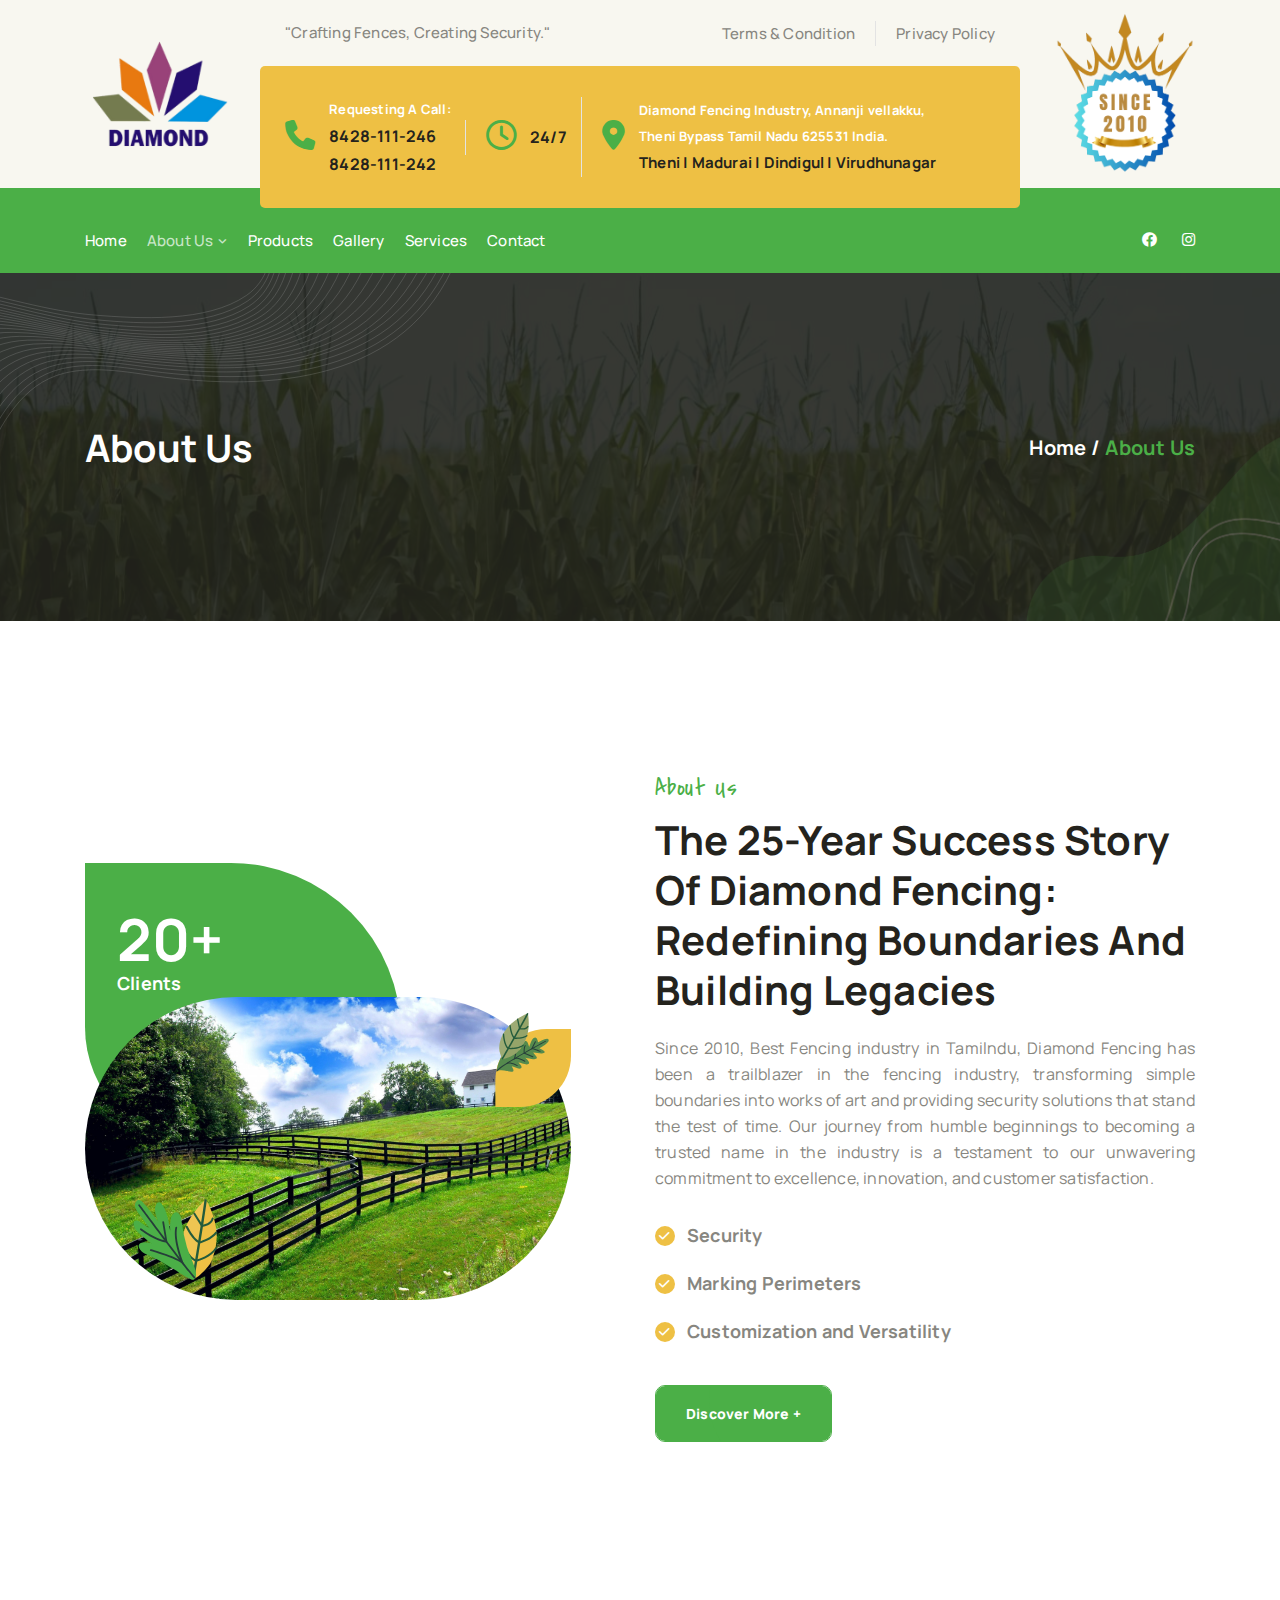
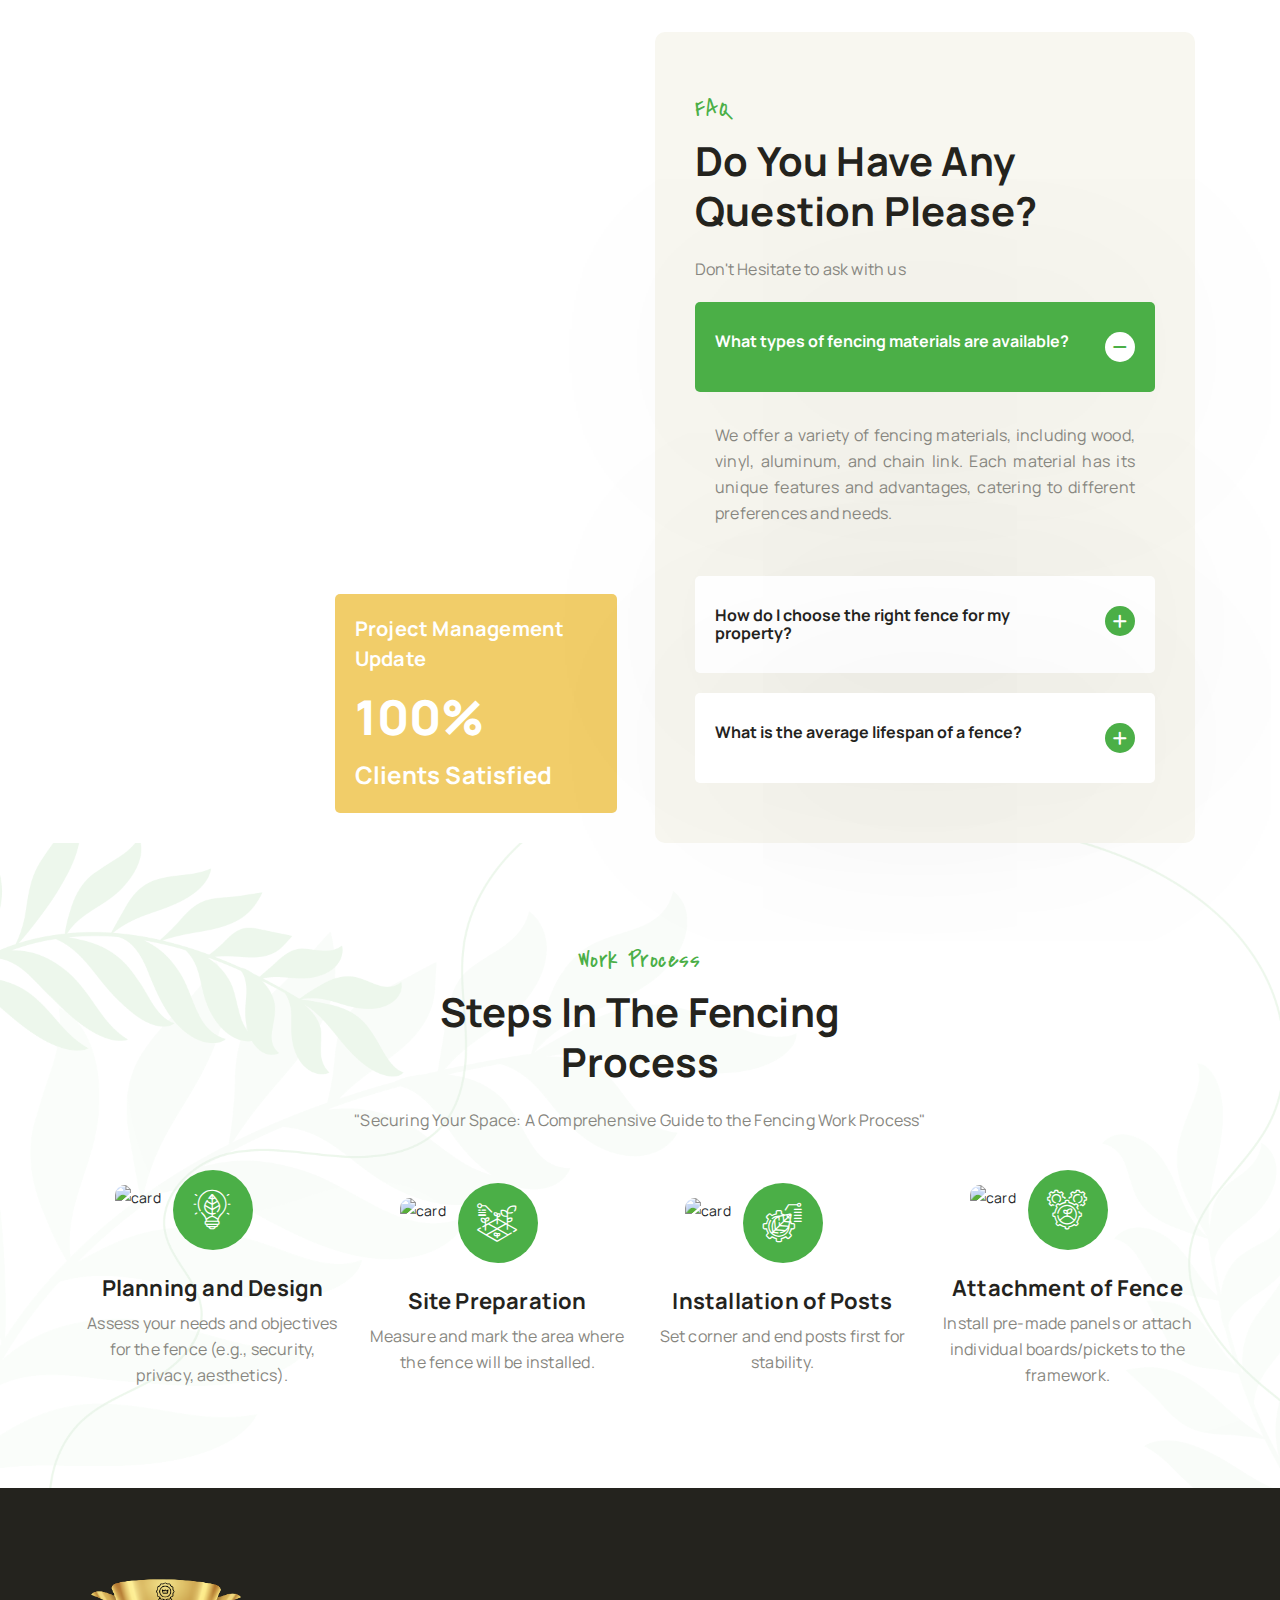
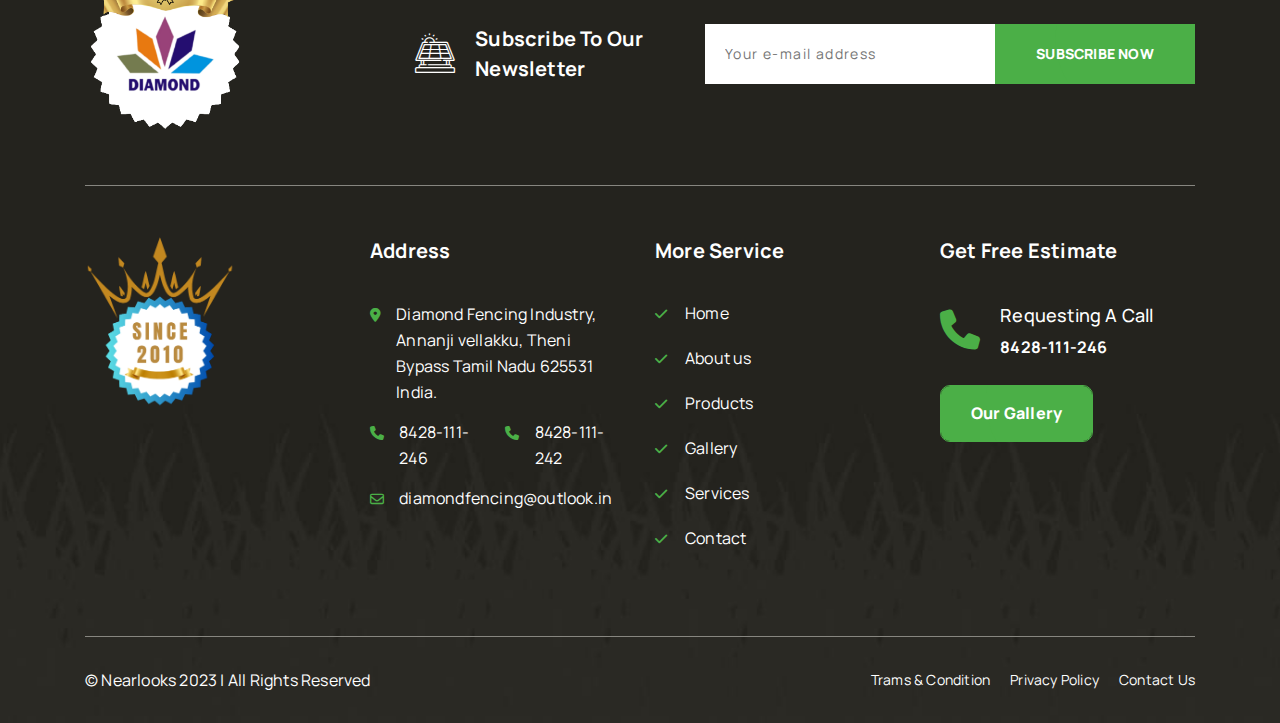
==== commit e194b42a: ":zap: Changes in css" ====
--- a/aboutus.html
+++ b/aboutus.html
@@ -230,7 +230,7 @@
                     <div class="row">
                         <div class="col-xl-6">
                             <div class="faq-img" data-background="assets/img/fencing/7xm650788.jpg">
-                                <div class="small-box">
+                                <div class="small-box" >
                                     <h5>Project Management Update</h5>
                                     <h2><span class="counter" data-count-min="10" data-count-max="100" data-count-duration="1000" data-count-delay="200">100</span>%</h2>
                                     <h4>Clients Satisfied</h4>
--- a/assets/css/style.min.css
+++ b/assets/css/style.min.css
@@ -3019,7 +3019,7 @@
 	top: 0;
 	left: 0;
 	opacity: 1;
-	background: var(--color-green);
+	background: #EEC044;
 	z-index: -1
 }
 
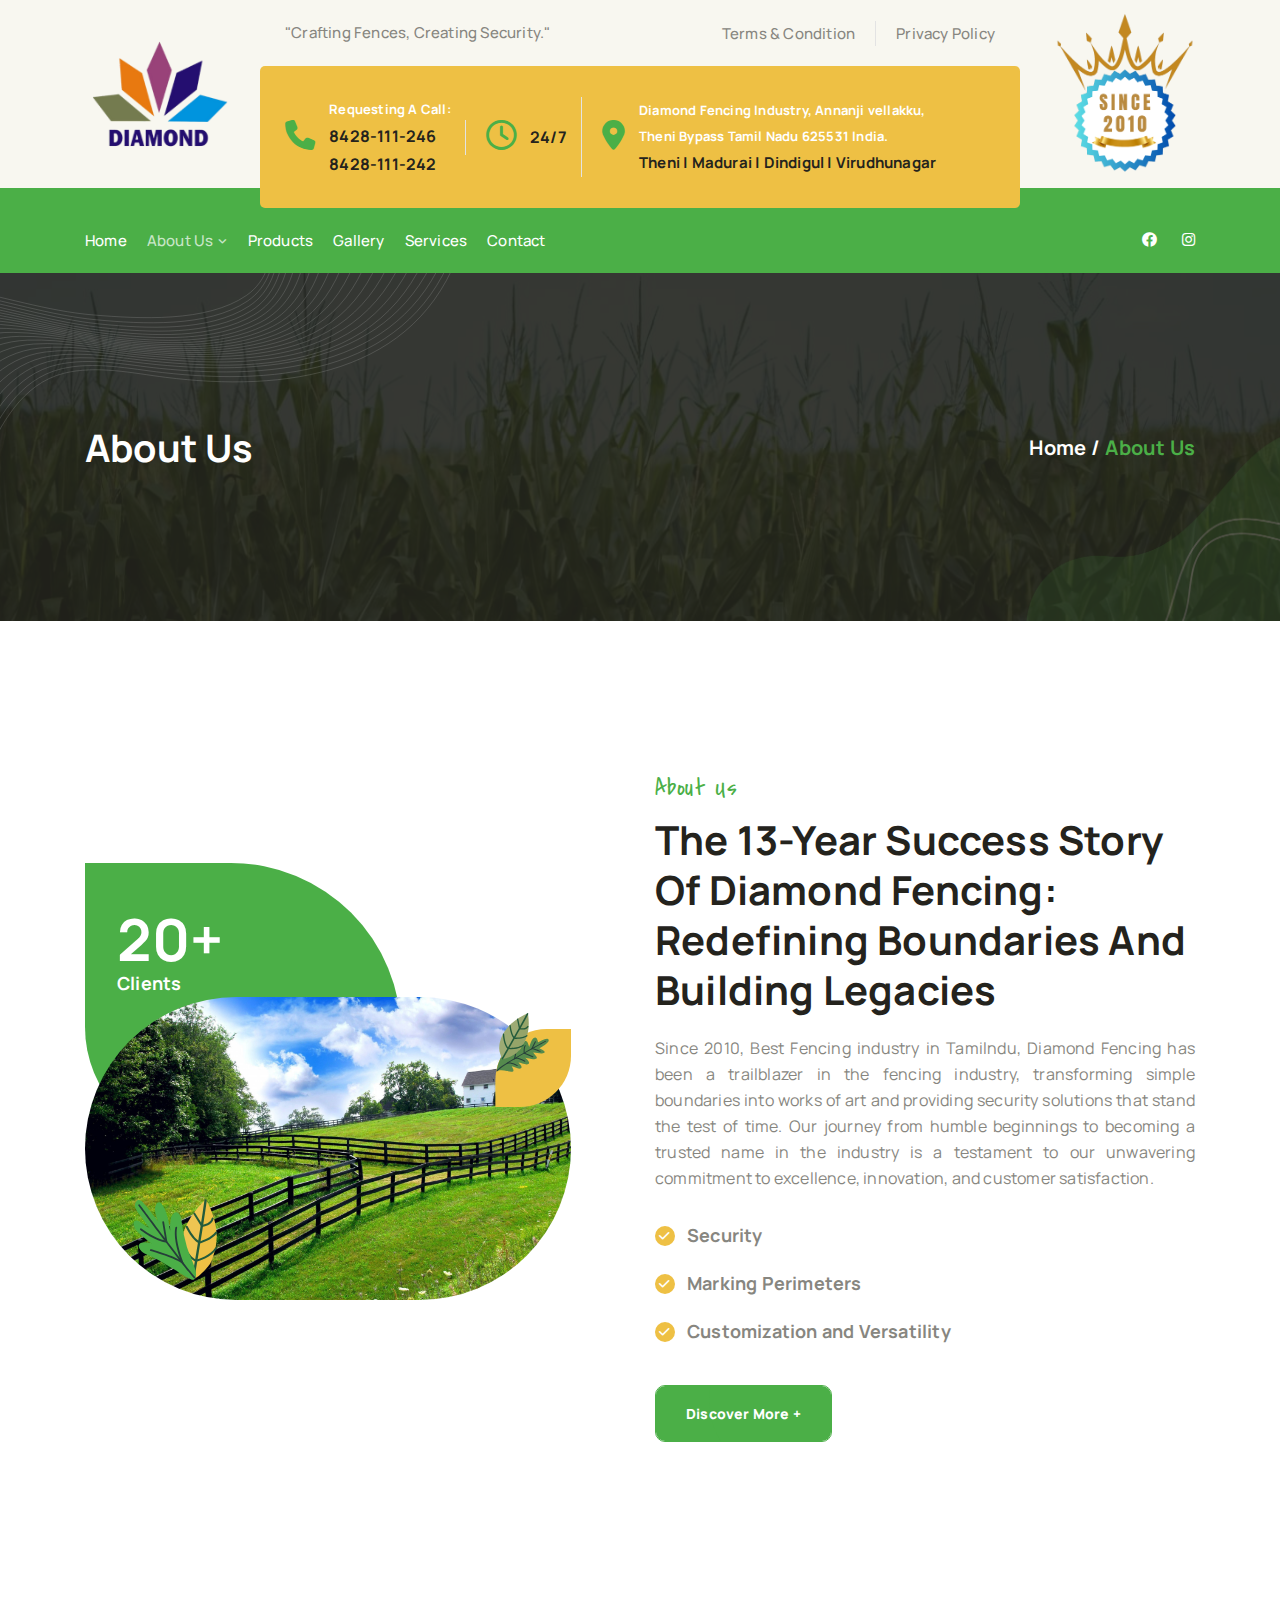
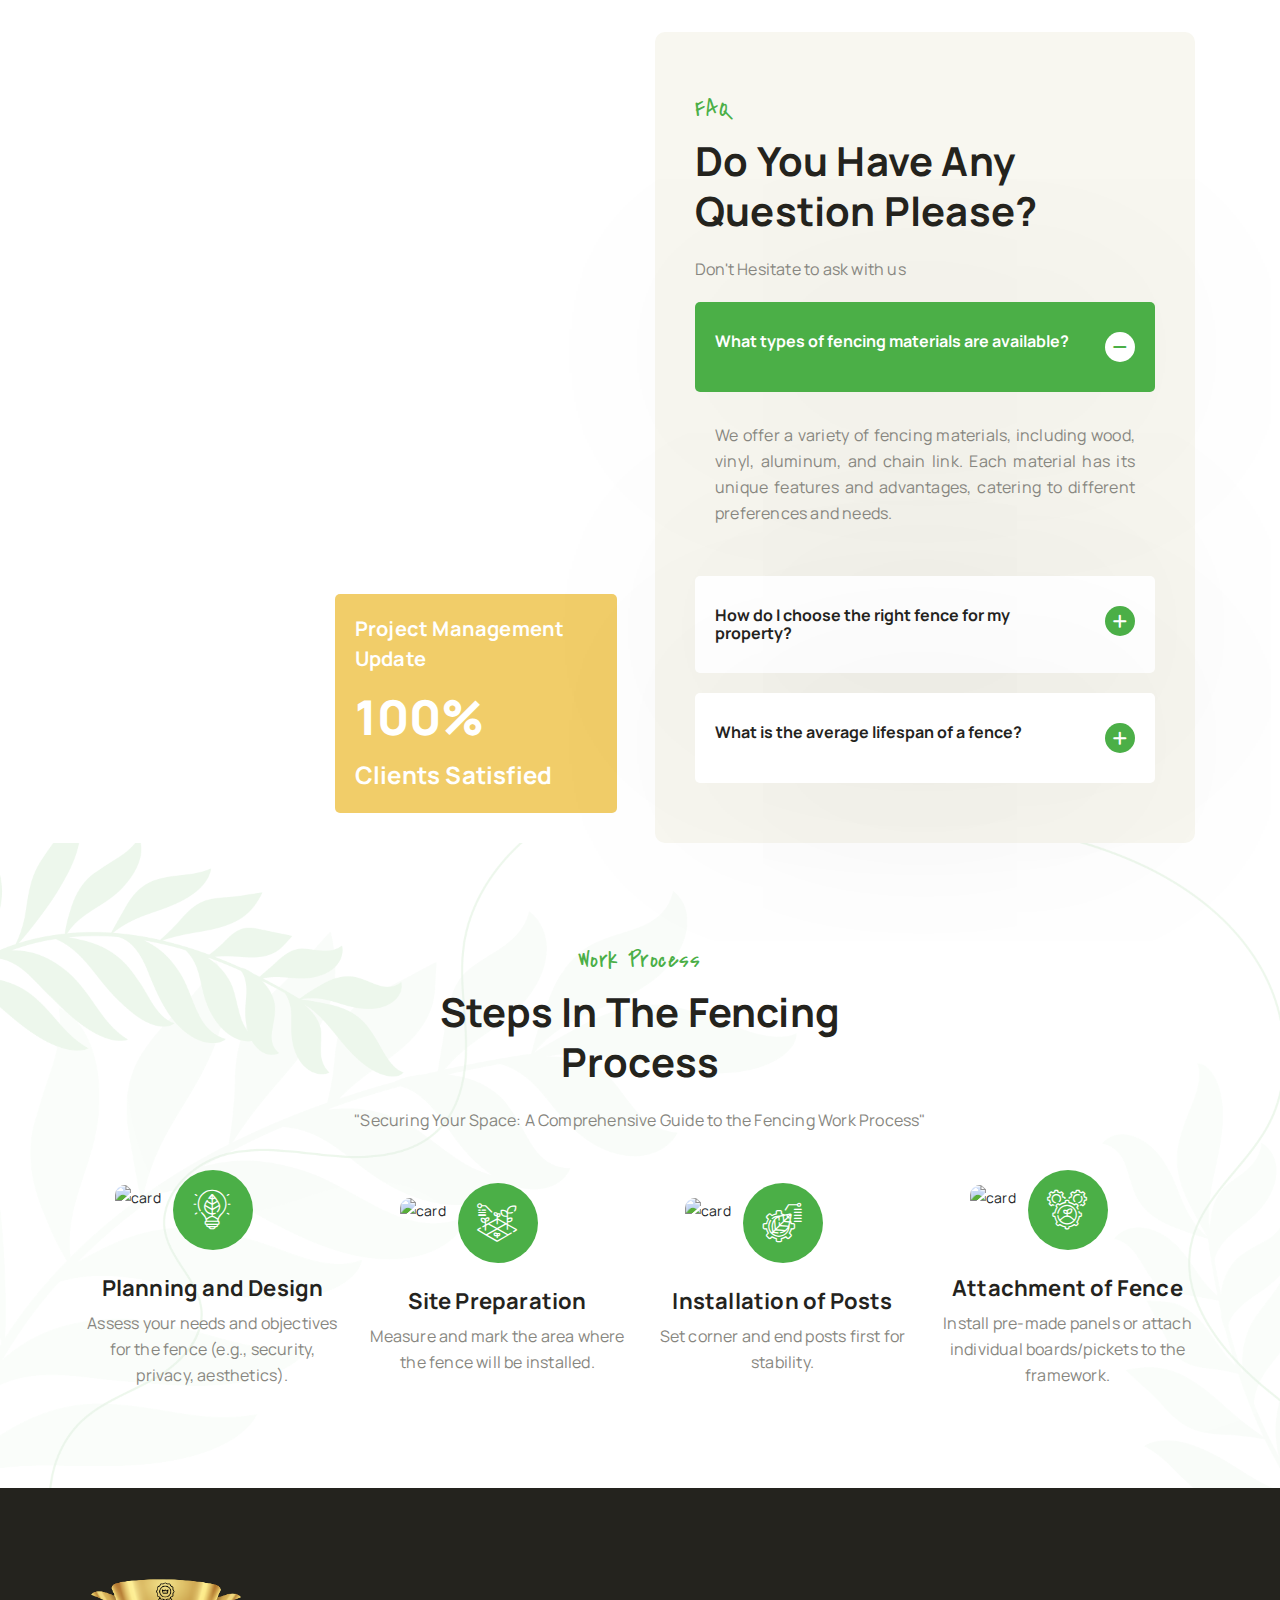
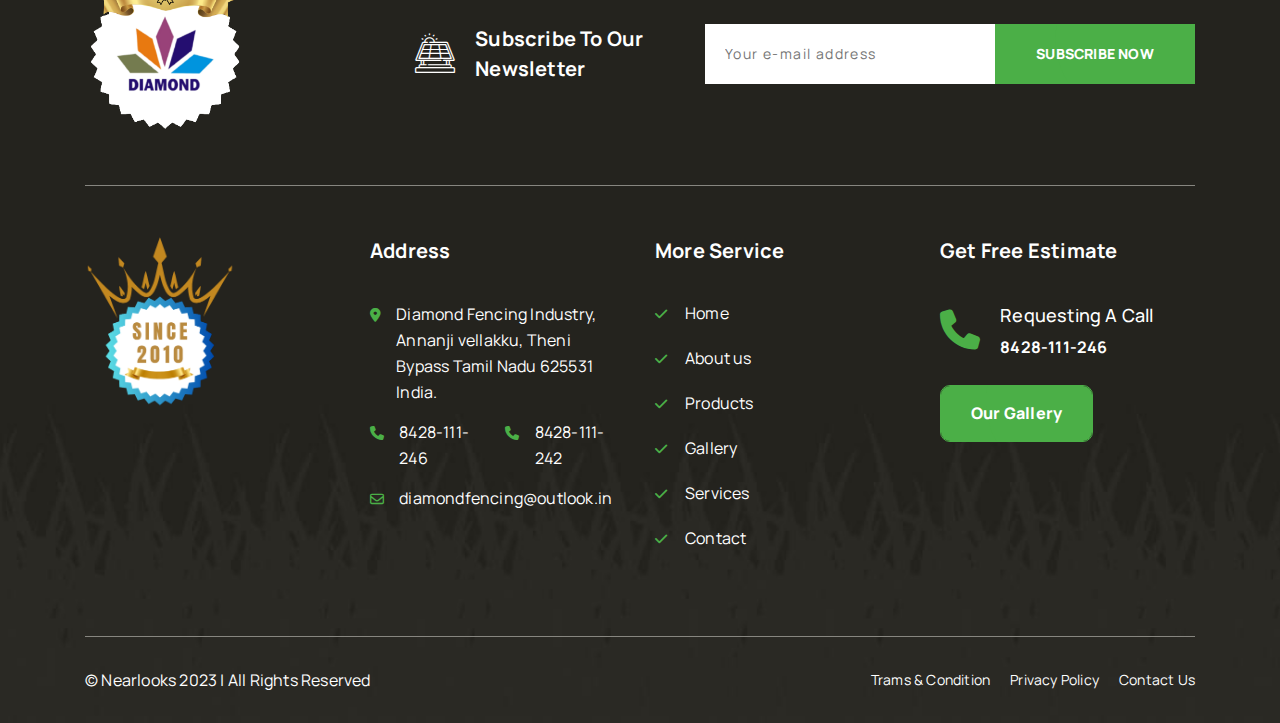
==== commit 8f7d4c73: ":bug: preloader issue" ====
--- a/aboutus.html
+++ b/aboutus.html
@@ -195,7 +195,7 @@
                             <div class="about-us-content">
                                 <div class="section-title">
                                     <h6>About Us</h6>
-                                    <h2>The 25-Year Success Story Of Diamond Fencing: Redefining Boundaries And Building Legacies</h2>
+                                    <h2>The 13-Year Success Story Of Diamond Fencing: Redefining Boundaries And Building Legacies</h2>
                                     <p style="text-align: justify;">Since 2010, Best Fencing industry in Tamilndu, Diamond Fencing has been a trailblazer in the fencing industry, transforming simple boundaries into works of art and providing security solutions that stand the test of time. Our journey from humble beginnings to becoming a trusted name in the industry is a testament to our unwavering commitment to excellence, innovation, and customer satisfaction.</p>
                                 </div>
                                 <div class="about-items-list">
